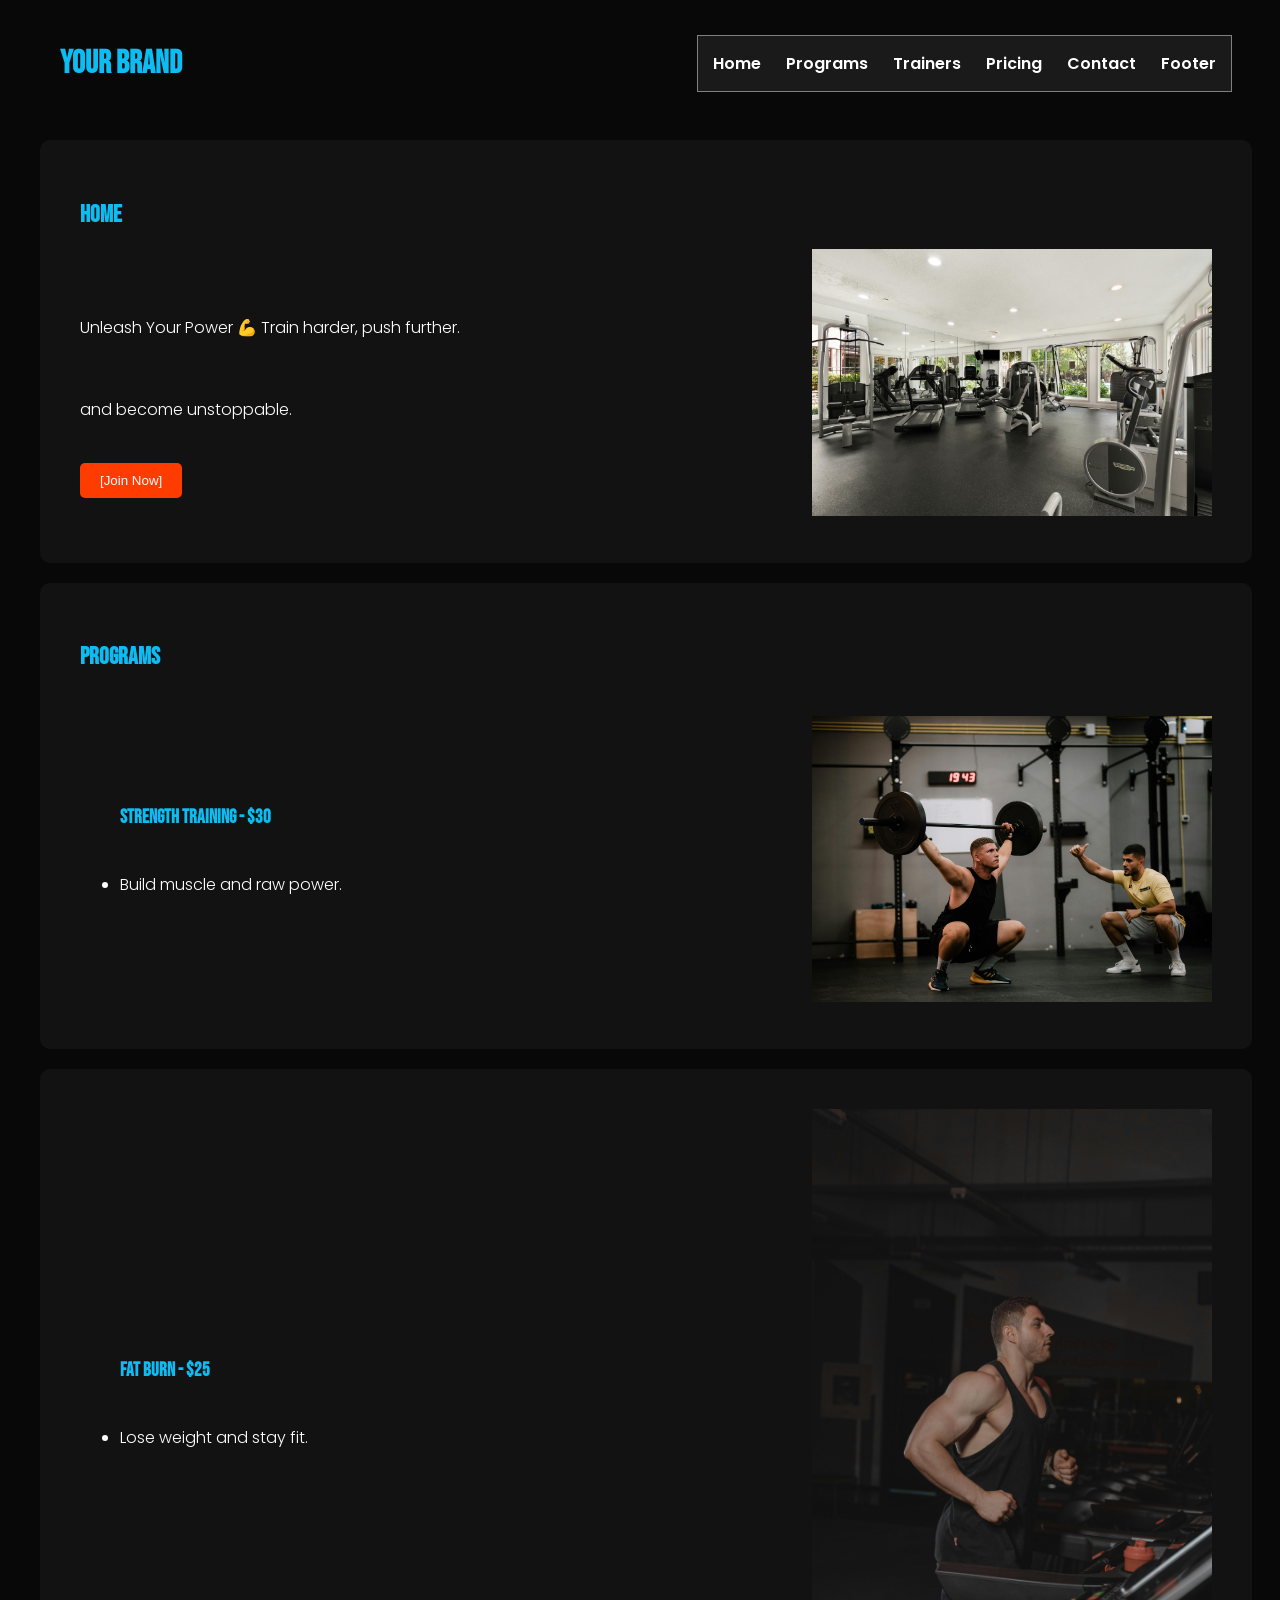
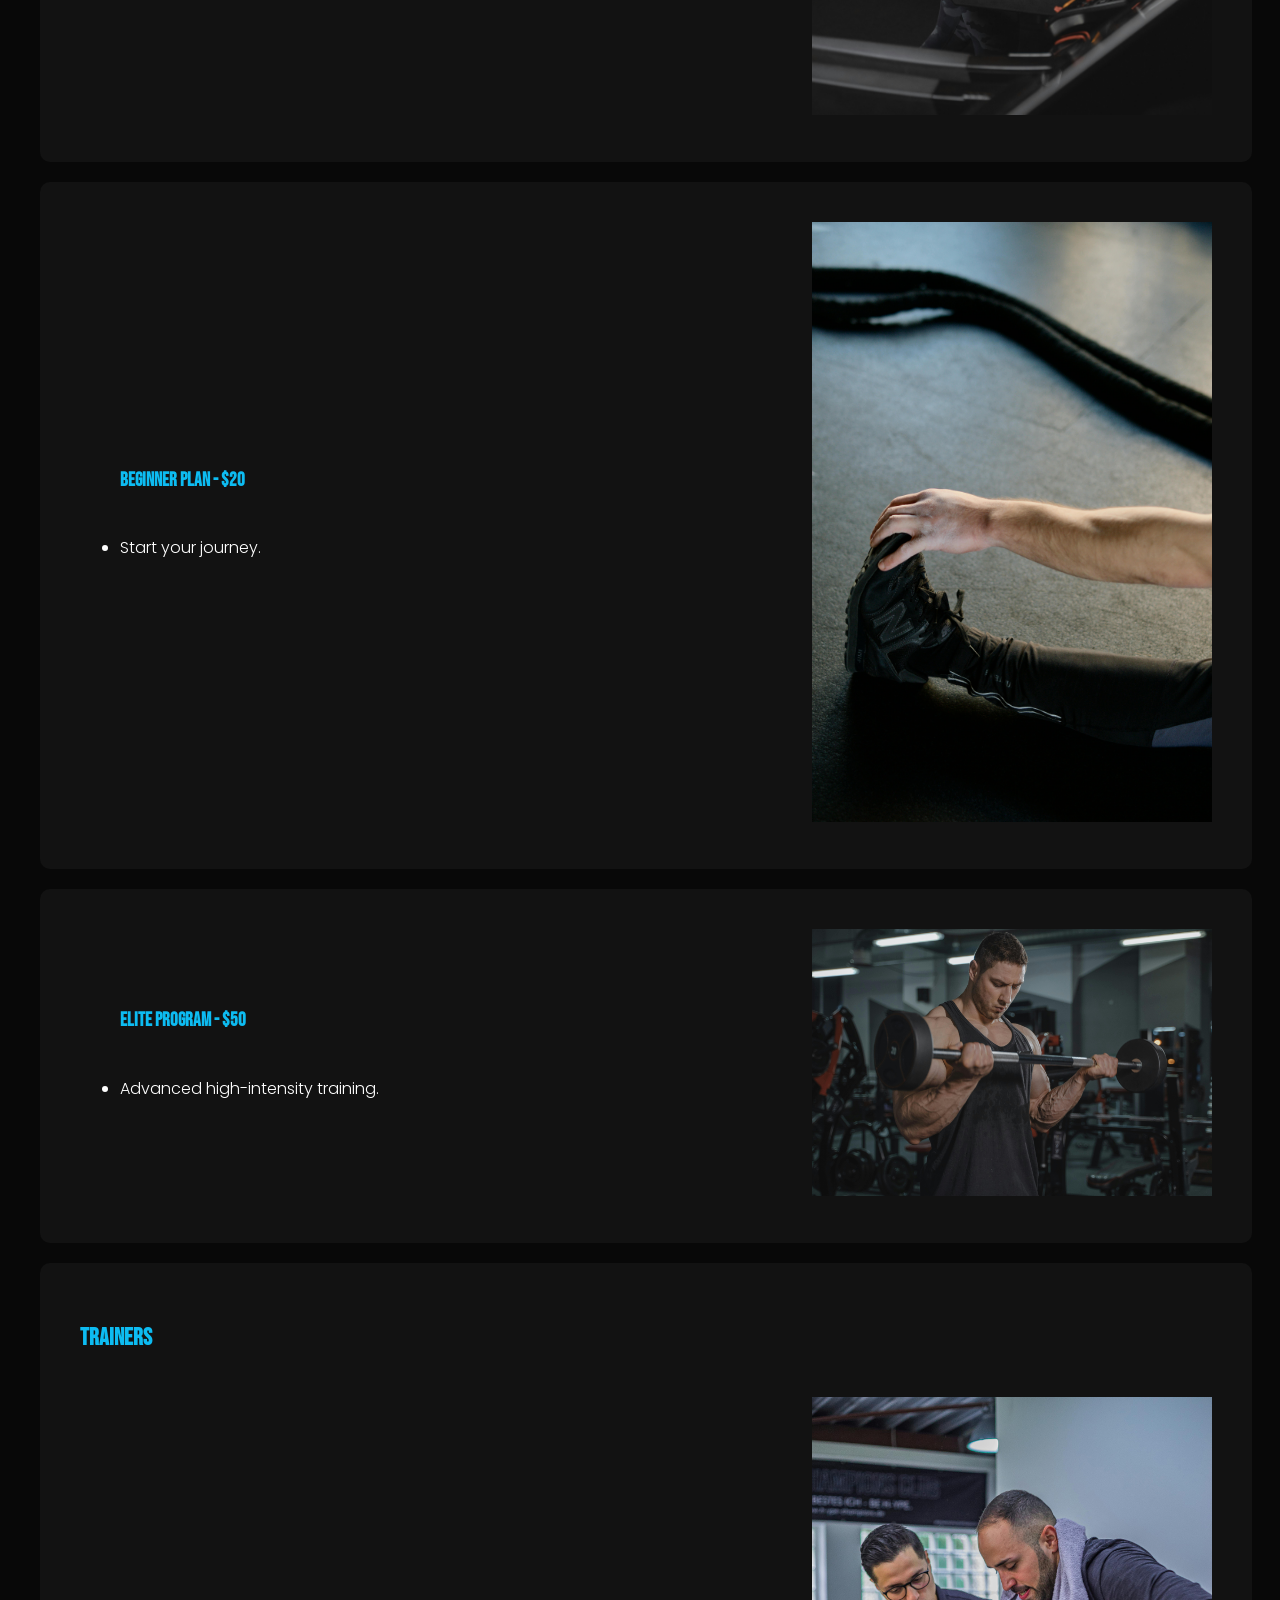
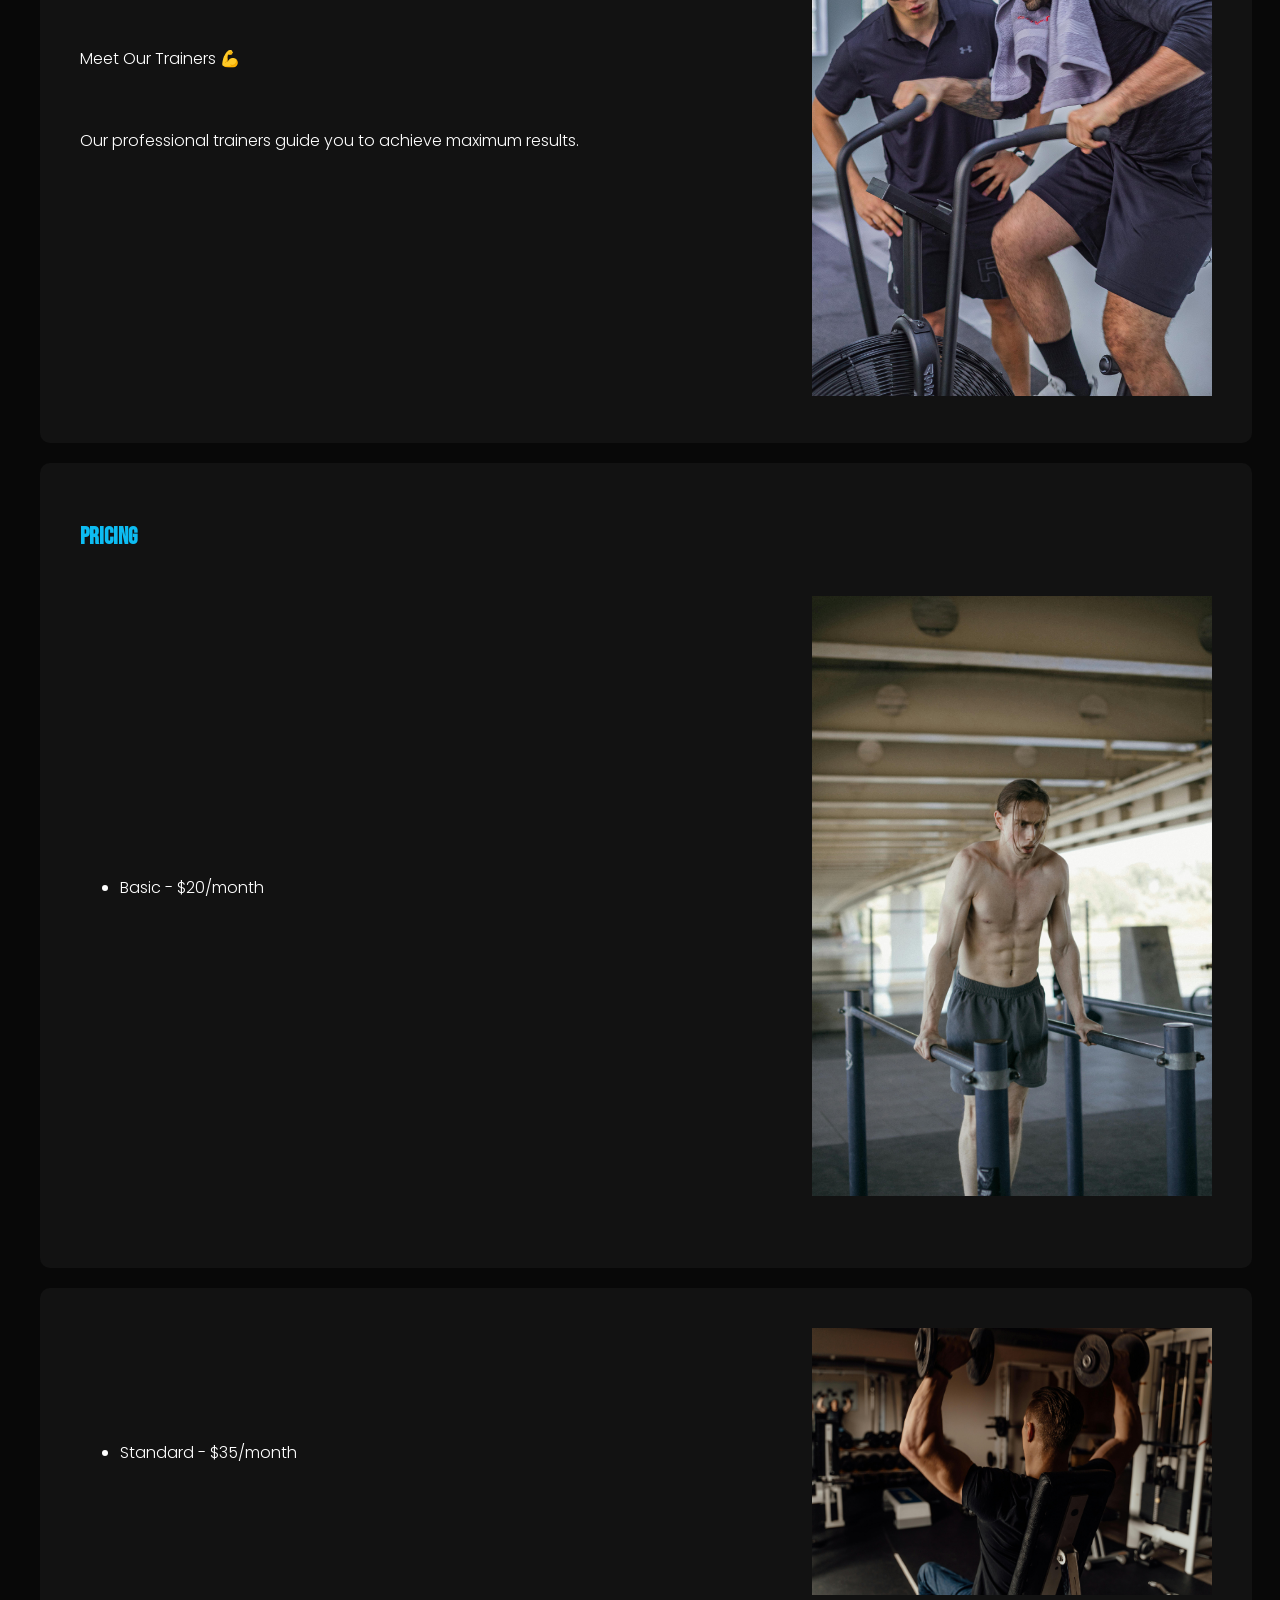
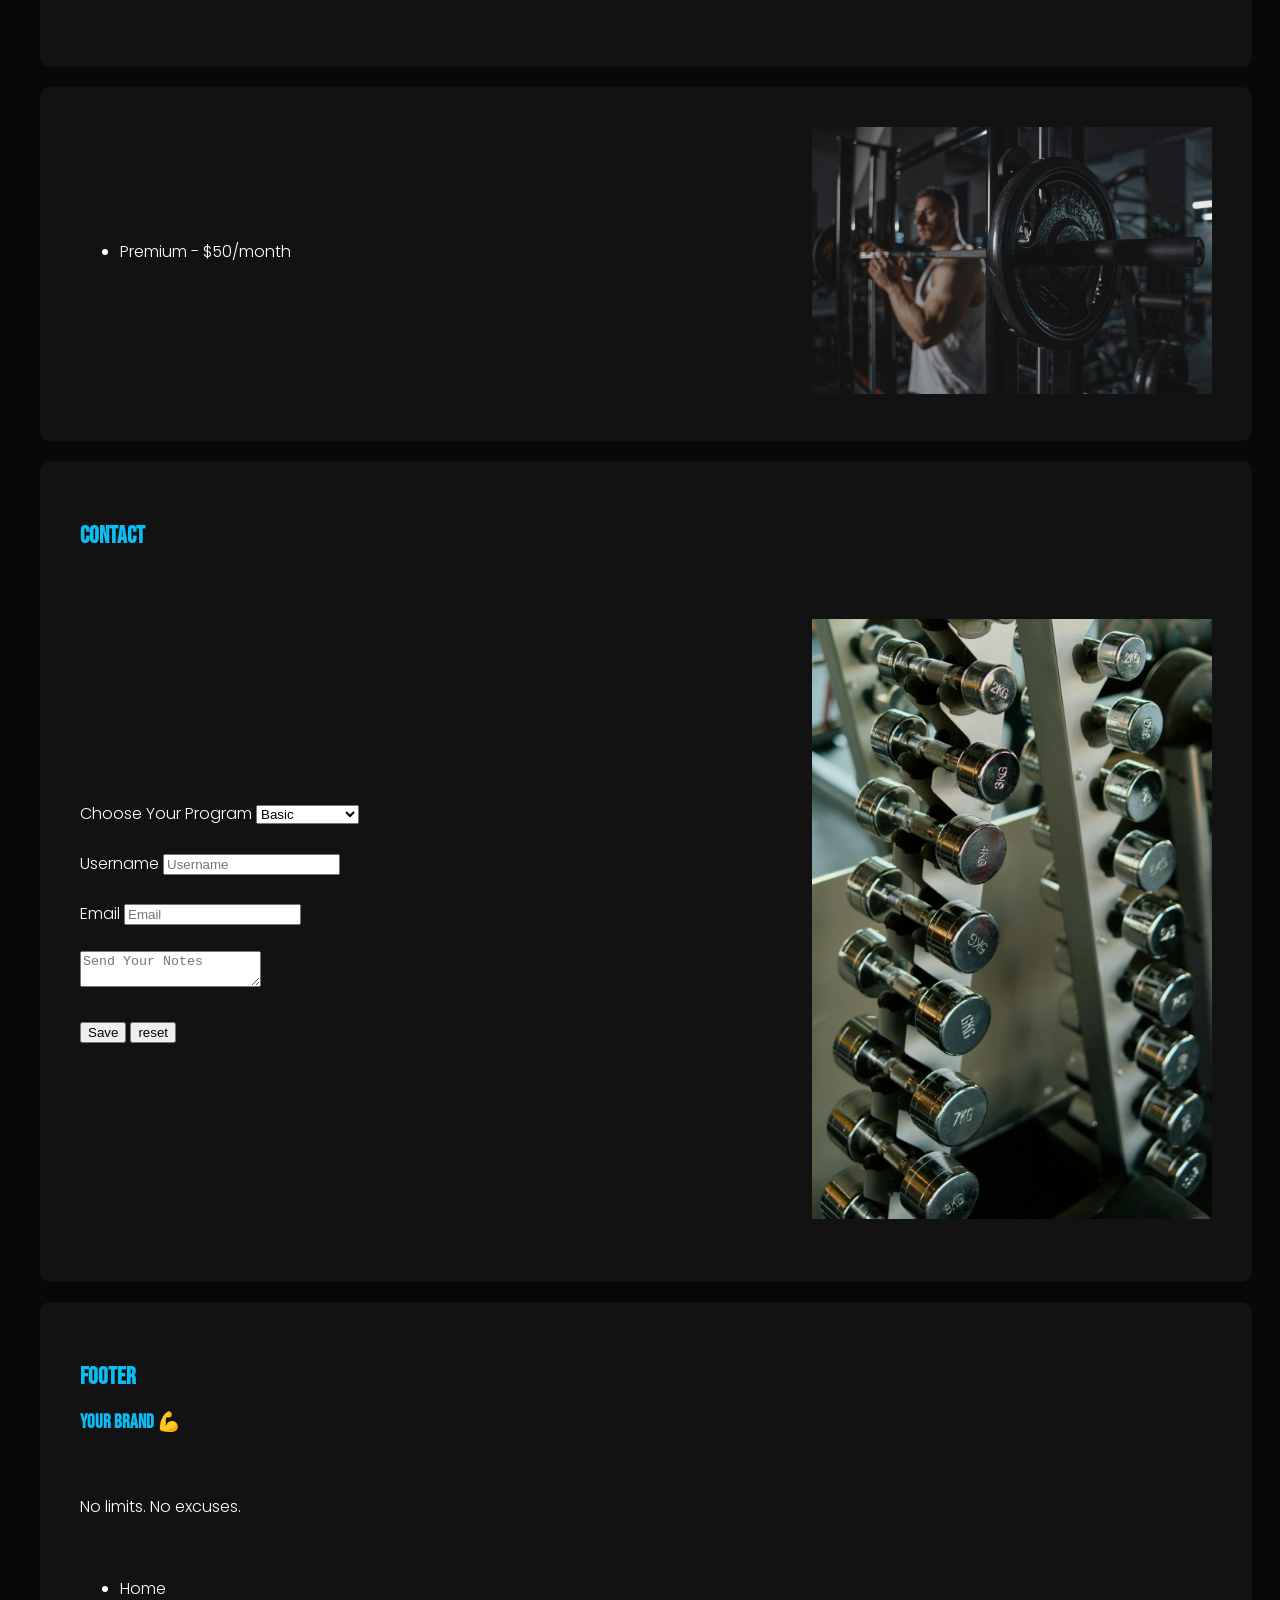
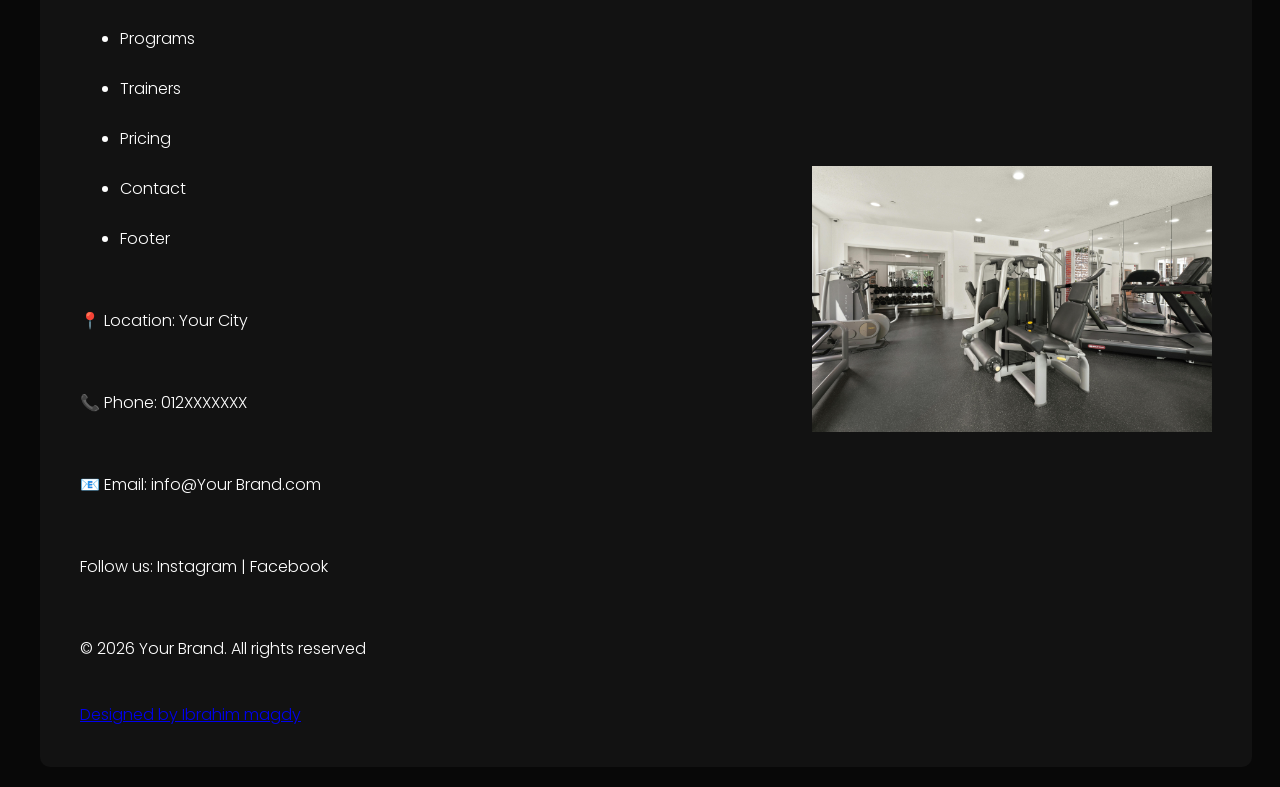
==== index.html @ c0e88647 "My eighth project" ====
<!DOCTYPE html>
<html lang="en">

<head>
    <meta charset="UTF-8">
    <meta name="viewport" content="width=device-width, initial-scale=1.0">
    <link rel="preconnect" href="https://fonts.googleapis.com">
    <link rel="preconnect" href="https://fonts.gstatic.com" crossorigin>
    <link
        href="https://fonts.googleapis.com/css2?family=Bebas+Neue&family=Roboto:ital,wght@0,100..900;1,100..900&display=swap"
        rel="stylesheet">
    <link rel="preconnect" href="https://fonts.googleapis.com">
    <link rel="preconnect" href="https://fonts.gstatic.com" crossorigin>
    <link
        href="https://fonts.googleapis.com/css2?family=Bebas+Neue&family=Poppins:ital,wght@0,100;0,200;0,300;0,400;0,500;0,600;0,700;0,800;0,900;1,100;1,200;1,300;1,400;1,500;1,600;1,700;1,800;1,900&family=Roboto:ital,wght@0,100..900;1,100..900&display=swap"
        rel="stylesheet">
    <link rel="stylesheet" href="Your Brand.css">
    <script src="script.js" defer></script>
    <title>Your Brand</title>
</head>

<body>
    <header>

        <h1 class="logo">Your Brand</h1>

        <ul class="box">

            <li><a href="#Home">Home</a></li>

            <li><a href="#Programs">Programs</a></li>

            <li><a href="#Trainers">Trainers</a></li>

            <li><a href="#Pricing">Pricing</a></li>

            <li><a href="#Contact">Contact</a></li>

            <li><a href="#Footer">Footer</a></li>

        </ul>


    </header>


    <section>

        <h2 id="Home">Home</h2>
        <div class="flex">
            <div class="text">
                <br>
                <p>Unleash Your Power 💪

                    Train harder, push further.</p>
                <br>
                <p>and become unstoppable.</p>
                <br>
                <a href="#Programs"><button>[Join Now]</button></a>
                <br>
            </div>
            <div>
                <img src="pexels-hiroom-17227606 (1).jpg" alt="Gym">
            </div>
        </div>

    </section>

    <section>

        <h2 id="Programs">Programs</h2>

        <br>
        <div class="flex">
            <div class="text">
                <ul>
                    <h3>Strength Training - $30</h3>
                    <br>
                    <li>Build muscle and raw power.</li>
                    <br>

                </ul>
            </div>
            <div>
                <img src="pexels-ardit-mbrati-216809103-18187614.jpg" alt="Man trains">
            </div>
        </div>

    </section>

    <section>

        <div class="flex">
            <div class="text">
                <ul>
                    <h3>Fat Burn - $25</h3>
                    <br>
                    <li>Lose weight and stay fit.</li>
                    <br>

                </ul>
            </div>
            <div>
                <img src="pexels-tima-miroshnichenko-5327547.jpg" alt="Man trains">
            </div>
        </div>

    </section>

    <section>

        <div class="flex">
            <div class="text">
                <ul>
                    <h3>Beginner Plan - $20</h3>
                    <br>
                    <li>Start your journey.</li>
                    <br>

                </ul>
            </div>
            <div>
                <img src="pexels-ivan-s-4164767.jpg" alt="Man trains">
            </div>
        </div>

    </section>

    <section>

        <div class="flex">
            <div class="text">
                <ul>
                    <h3>Elite Program - $50</h3>
                    <br>
                    <li>Advanced high-intensity training.</li>
                    <br>


                </ul>
            </div>
            <div>
                <img src="pexels-tima-miroshnichenko-5327467.jpg" alt="">
            </div>
        </div>


    </section>

    <section>

        <h2 id="Trainers">Trainers</h2>
        <br>
        <div class="flex">
            <div class="text">
                <p>Meet Our Trainers 💪</p>
                <br>
                <p>Our professional trainers guide you
                    to achieve maximum results.</p>
            </div>
            <br>
            <div>
                <img src="pexels-justyzvidz-5646006.jpg" alt="trainer">
            </div>
        </div>



    </section>

    <section>

        <h2 id="Pricing">Pricing</h2>
        <br>

        <div class="flex">
            <ul>

                <div class="text">
                    <li>Basic - $20/month</li>
                </div>
                <br>

            </ul>

            <div>
                <img src="pexels-koolshooters-8520203.jpg" alt="Fit man">
            </div>

        </div>

        <br>

    </section>

    <section>


        <div class="flex">
            <ul>
                <div class="text">
                    <li>Standard - $35/month</li>
                </div>
                <br>

            </ul>

            <div>
                <img src="pexels-alesiakozik-7289368.jpg" alt="Fit man">
            </div>

        </div>

        <br>

    </section>

    <section>


        <div class="flex">
            <ul>
                <div class="text">

                    <li>Premium - $50/month</li>

                </div>
                <br>

            </ul>

            <div>
                <img src="pexels-tima-miroshnichenko-5327533.jpg" alt="Fit man">
            </div>

        </div>


    </section>

    <section>

        <h2 id="Contact">Contact</h2>
        <br>
        <br>

        <form id="form">


            <div class="flex">


                <div>

                    <div>

                        <label>Choose Your Program</label>
                        <select id="meal" name="meals">

                            <option value="20">Basic</option>
                            <option value="35">Standard</option>
                            <option value="50">Premium</option>
                            <option value="50">Elite Program</option>
                            <option value="30">Strength</option>
                            <option value="25">Fat Burn</option>
                            <option value="20">Beginner</option>

                        </select>

                    </div>

                    <br>

                    <div>

                        <label>Username</label>
                        <input type="text" id="name" required placeholder="Username">

                    </div>
                    <br>

                    <div>

                        <label>Email</label>
                        <input type="email" id="email" required placeholder="Email">

                    </div>

                    <br>

                    <div>

                        <textarea id="message" placeholder="Send Your Notes"></textarea>

                    </div>

                    <br>

                    <div>

                        <input type="submit" value="Save">
                        <input type="reset" value="reset" name="reset">

                    </div>

                </div>

                <div>
                    <img src="pexels-ivan-s-4164763.jpg" alt="Dumbell">
                </div>
            </div>

        </form>

        <p id="total"></p>
        <p id="result"></p>

    </section>


    <footer>

        <h2 id="Footer">Footer</h2>


        <h3>Your Brand 💪</h3>
        <br>
        <div class="flex">
            <div class="text">
                <p>No limits. No excuses.</p>
                <br>
                <div>
                    <ul class="mainbox">

                        <li><a href="#Home">Home</a></li>
                        <br>
                        <li><a href="#Programs">Programs</a></li>
                        <br>
                        <li><a href="#Trainers">Trainers</a></li>
                        <br>
                        <li><a href="#Pricing">Pricing</a></li>
                        <br>
                        <li><a href="#Contact">Contact</a></li>
                        <br>
                        <li><a href="#Footer">Footer</a></li>

                    </ul>
                </div>
                <br>
                <p>📍 Location: Your City
                </p>
                <br>
                <p>📞 Phone: 012XXXXXXX</p>
                <br>
                <p>📧 Email: info@Your Brand.com
                </p>
                <br>
                <p>Follow us:
                    Instagram | Facebook</p>
                <br>
                <p>© 2026 <span id="brand">Your Brand</span>. All rights reserved</p>
                <br>
                <a href="https://wa.me/201080407065" target="_blank">
                    Designed by Ibrahim magdy
                </a>
            </div>
            <br>
            <div>
                <img src="pexels-hiroom-17227607.jpg" alt="Gym">
            </div>
        </div>

    </footer>


</body>

</html>
---- Your Brand.css ----
html {

    scroll-behavior: smooth;

}


body {

    background: #080808;
    color: white;
    margin-left: 20px;
    font-family: "Poppins", sans-serif;
    font-weight: 300;
    font-style: normal;

}

header {

    display: flex;
    justify-content: space-between;
    align-items: center;
    padding: 15px 40px;

}

.logo {

    font-family: "Bebas Neue", sans-serif;
    font-weight: 900;
    font-style: normal;
    margin-right: 100px;

}

section {
    background: #121212;
    margin: 20px;
    padding: 40px;
    border-radius: 10px;
}

footer {

    margin-left: 50px;
    background: #121212;
    margin: 20px;
    padding: 40px;
    border-radius: 10px;

}

h1,
h2,
h3 {

    color: rgb(13, 188, 242);
    font-family: "Bebas Neue", sans-serif;
    font-weight: 900;
    font-style: normal;

}


button {
    background: #ff3c00;
    color: white;
    padding: 10px 20px;
    border: none;
    border-radius: 5px;
}

button:hover {

    background: #cc3000;

}

.flex {

    display: flex;
    align-items: center;
    justify-content: space-between;
    gap: 20px;

}

.text {

    max-width: 500px;

}

img {

    width: 100%;
    max-width: 400px;
    height: auto;

}

.box {

    font-family: "Poppins", sans-serif;
    font-weight: 600;
    font-style: normal;


    display: flex;
    gap: 25px;
    list-style: none;
    margin: 0;
    padding: 0;

    color: #fff;
    background: #1a1a1a;
    border: 1px solid gray;
    padding: 15px;
    align-items: center;
}

.box a {
    color: white;
    text-decoration: none;
}

.mainbox {

    display: flex;
    flex-direction: column;

}

.mainbox a {

    color: #fff;
    text-decoration: none;

}
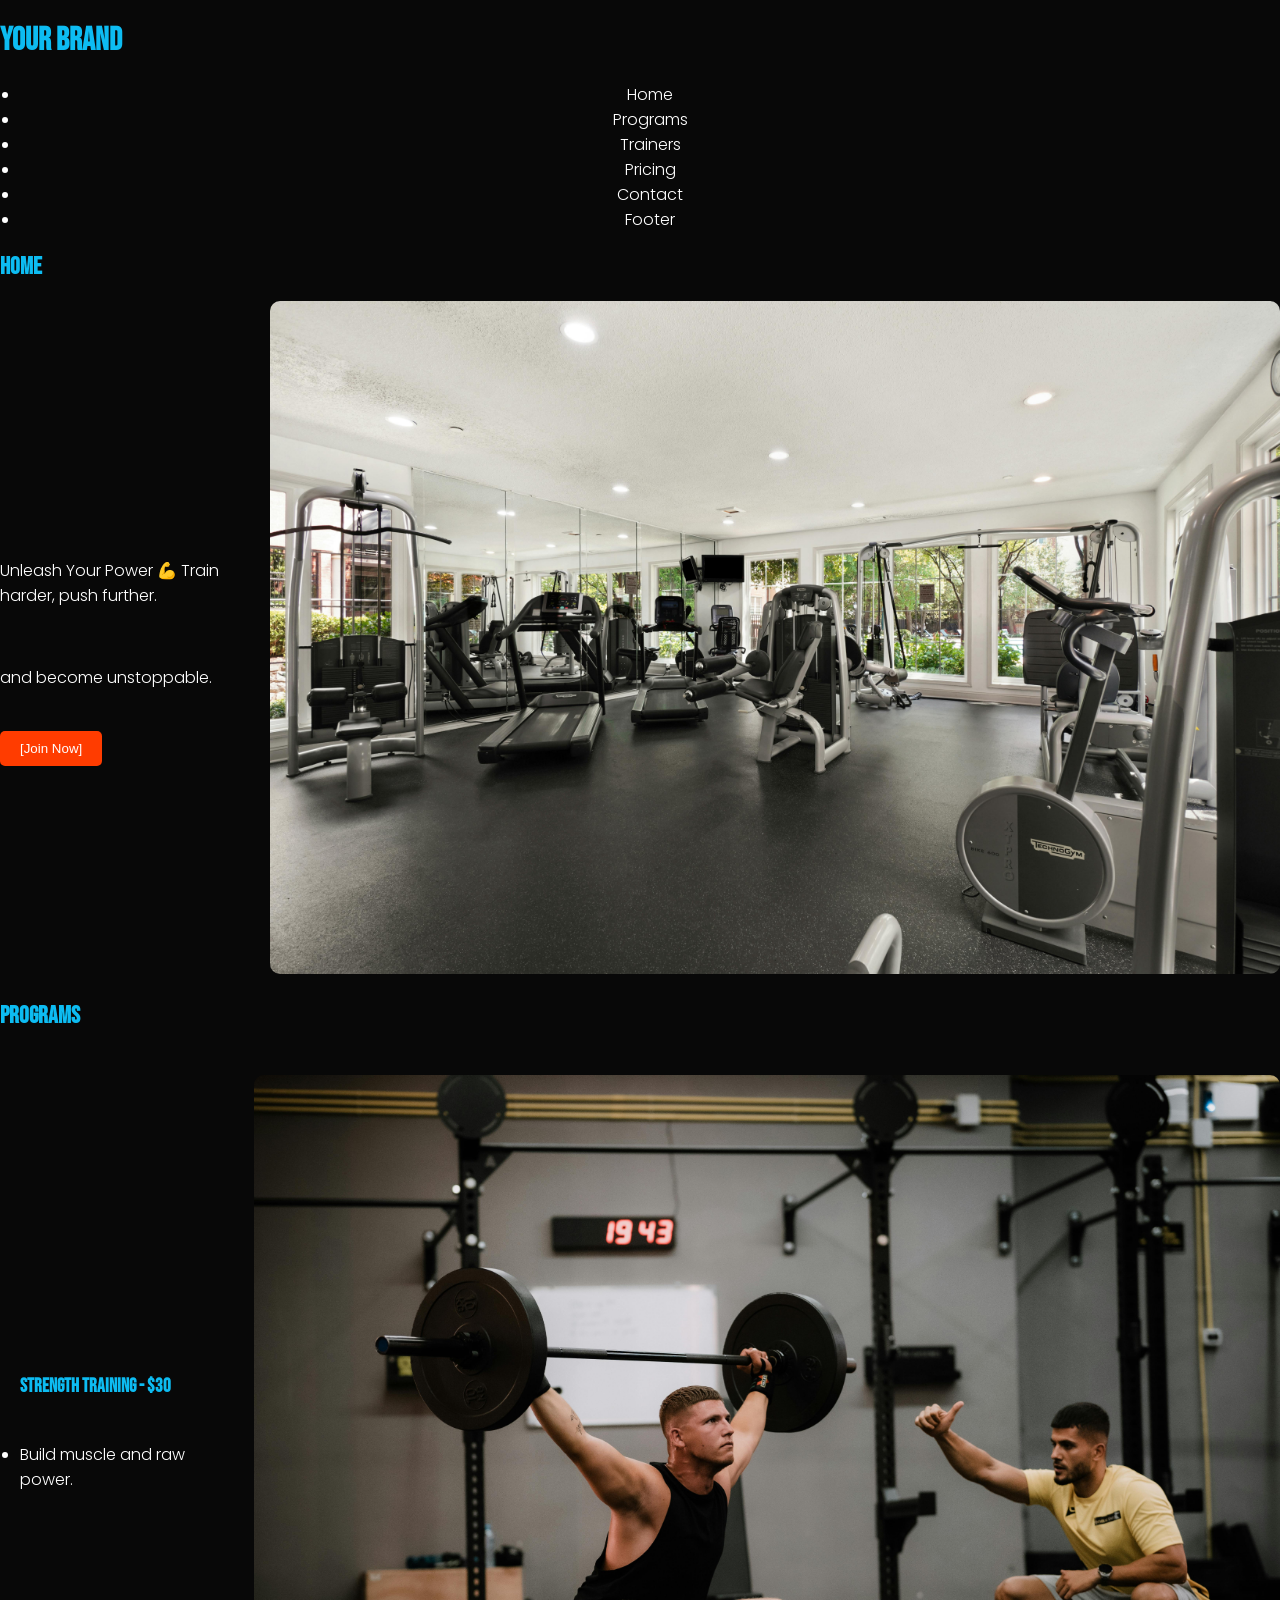
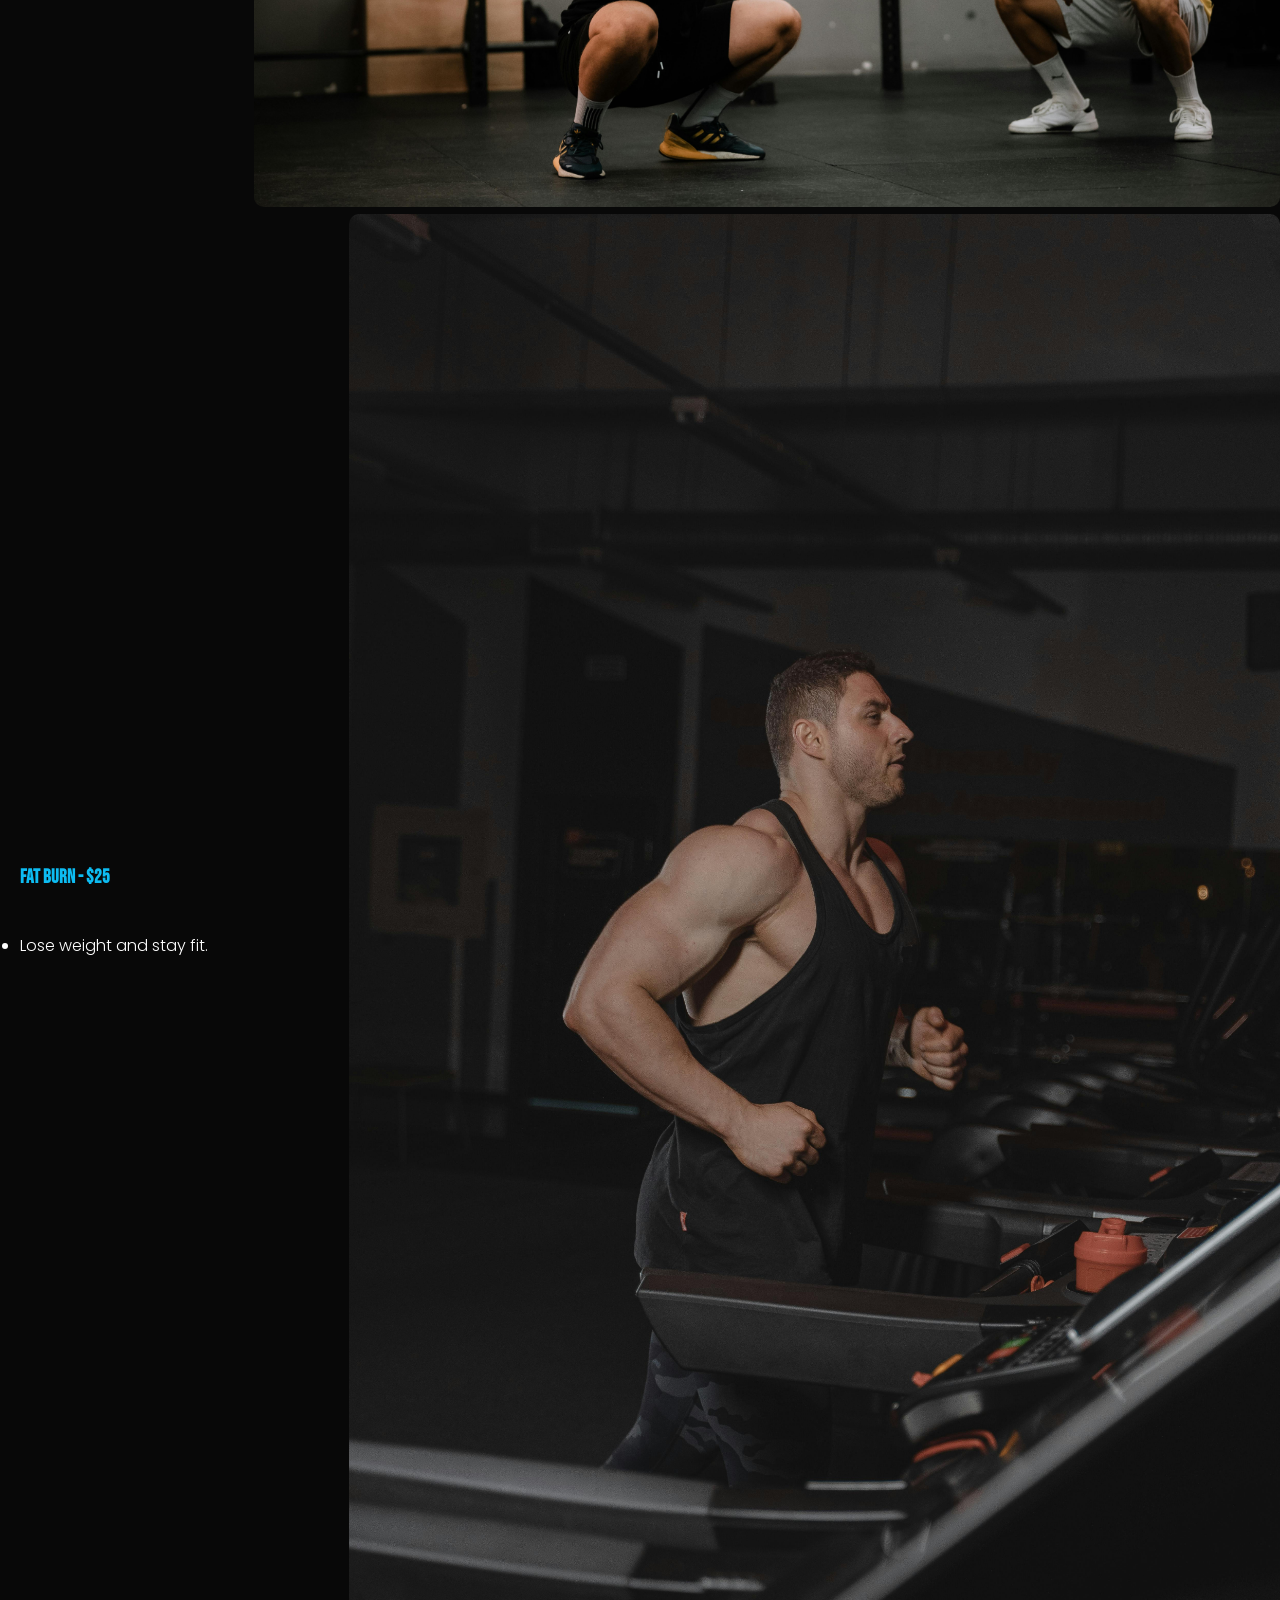
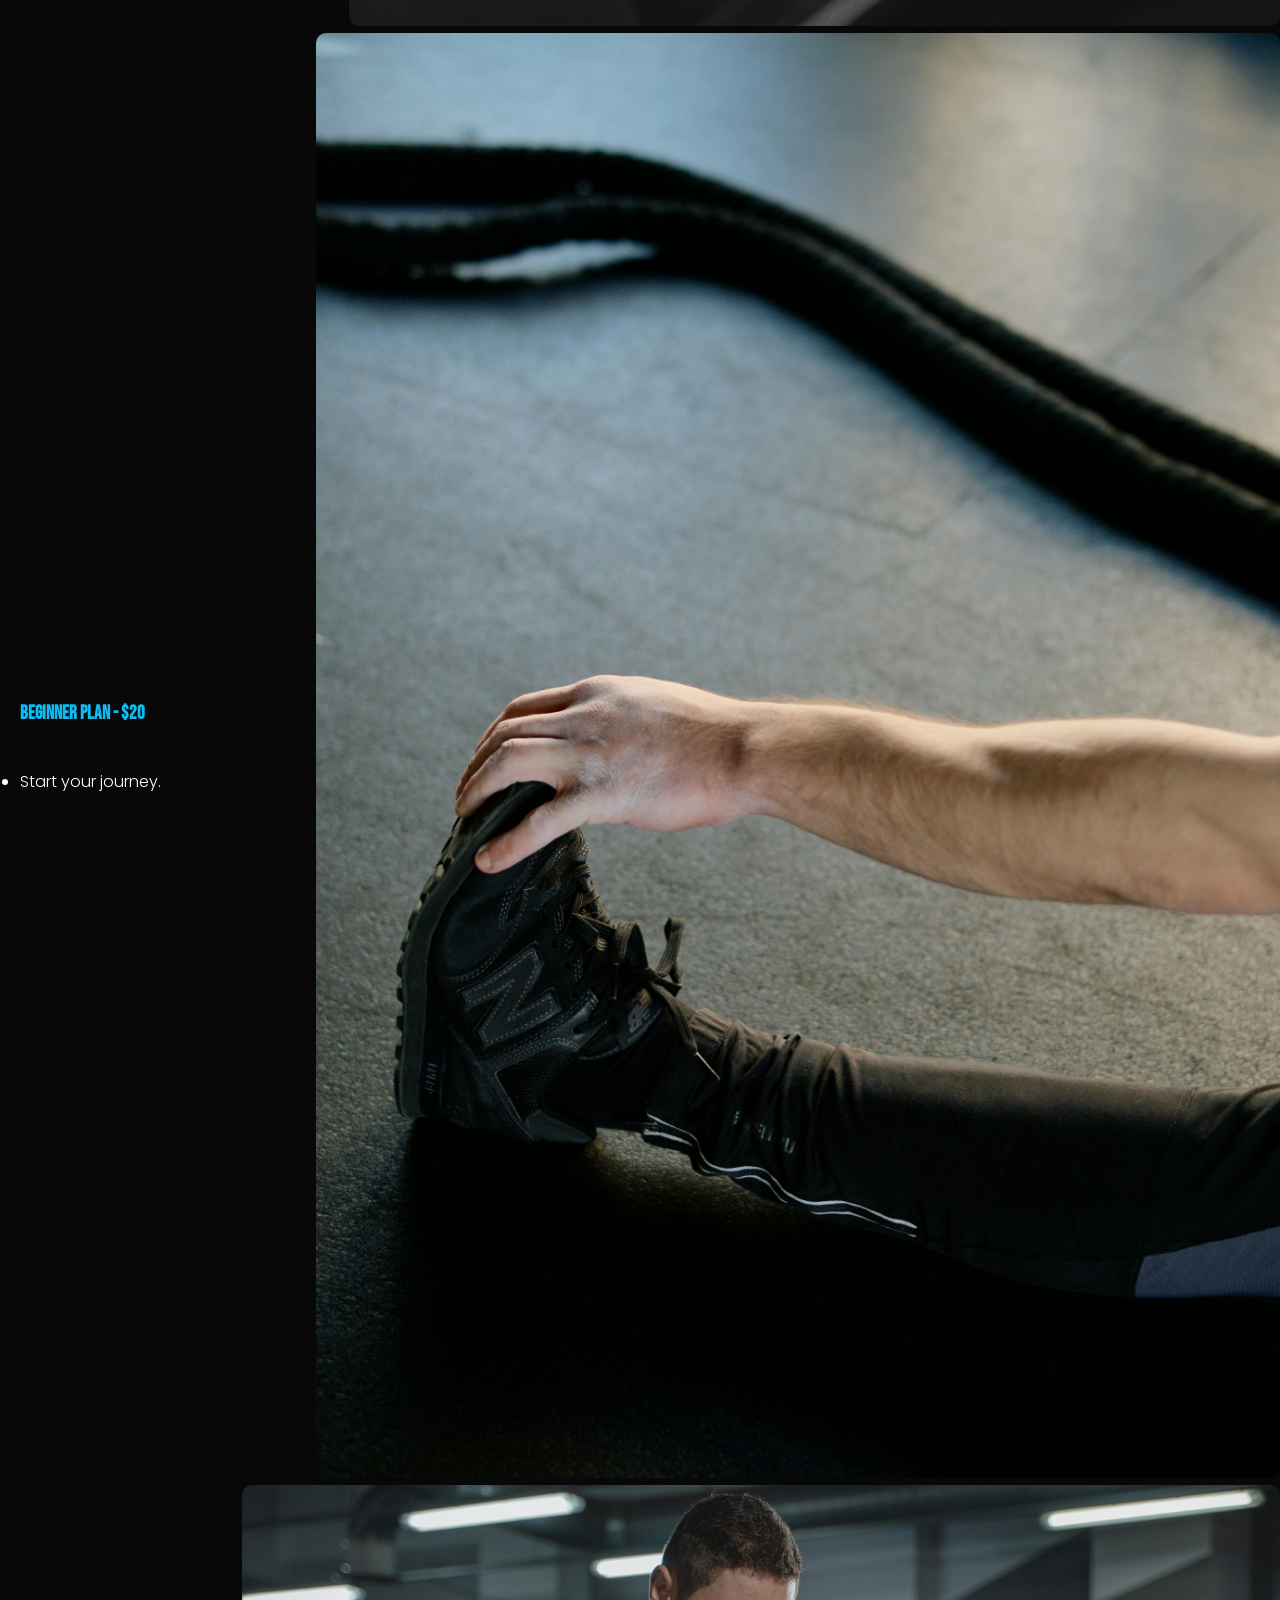
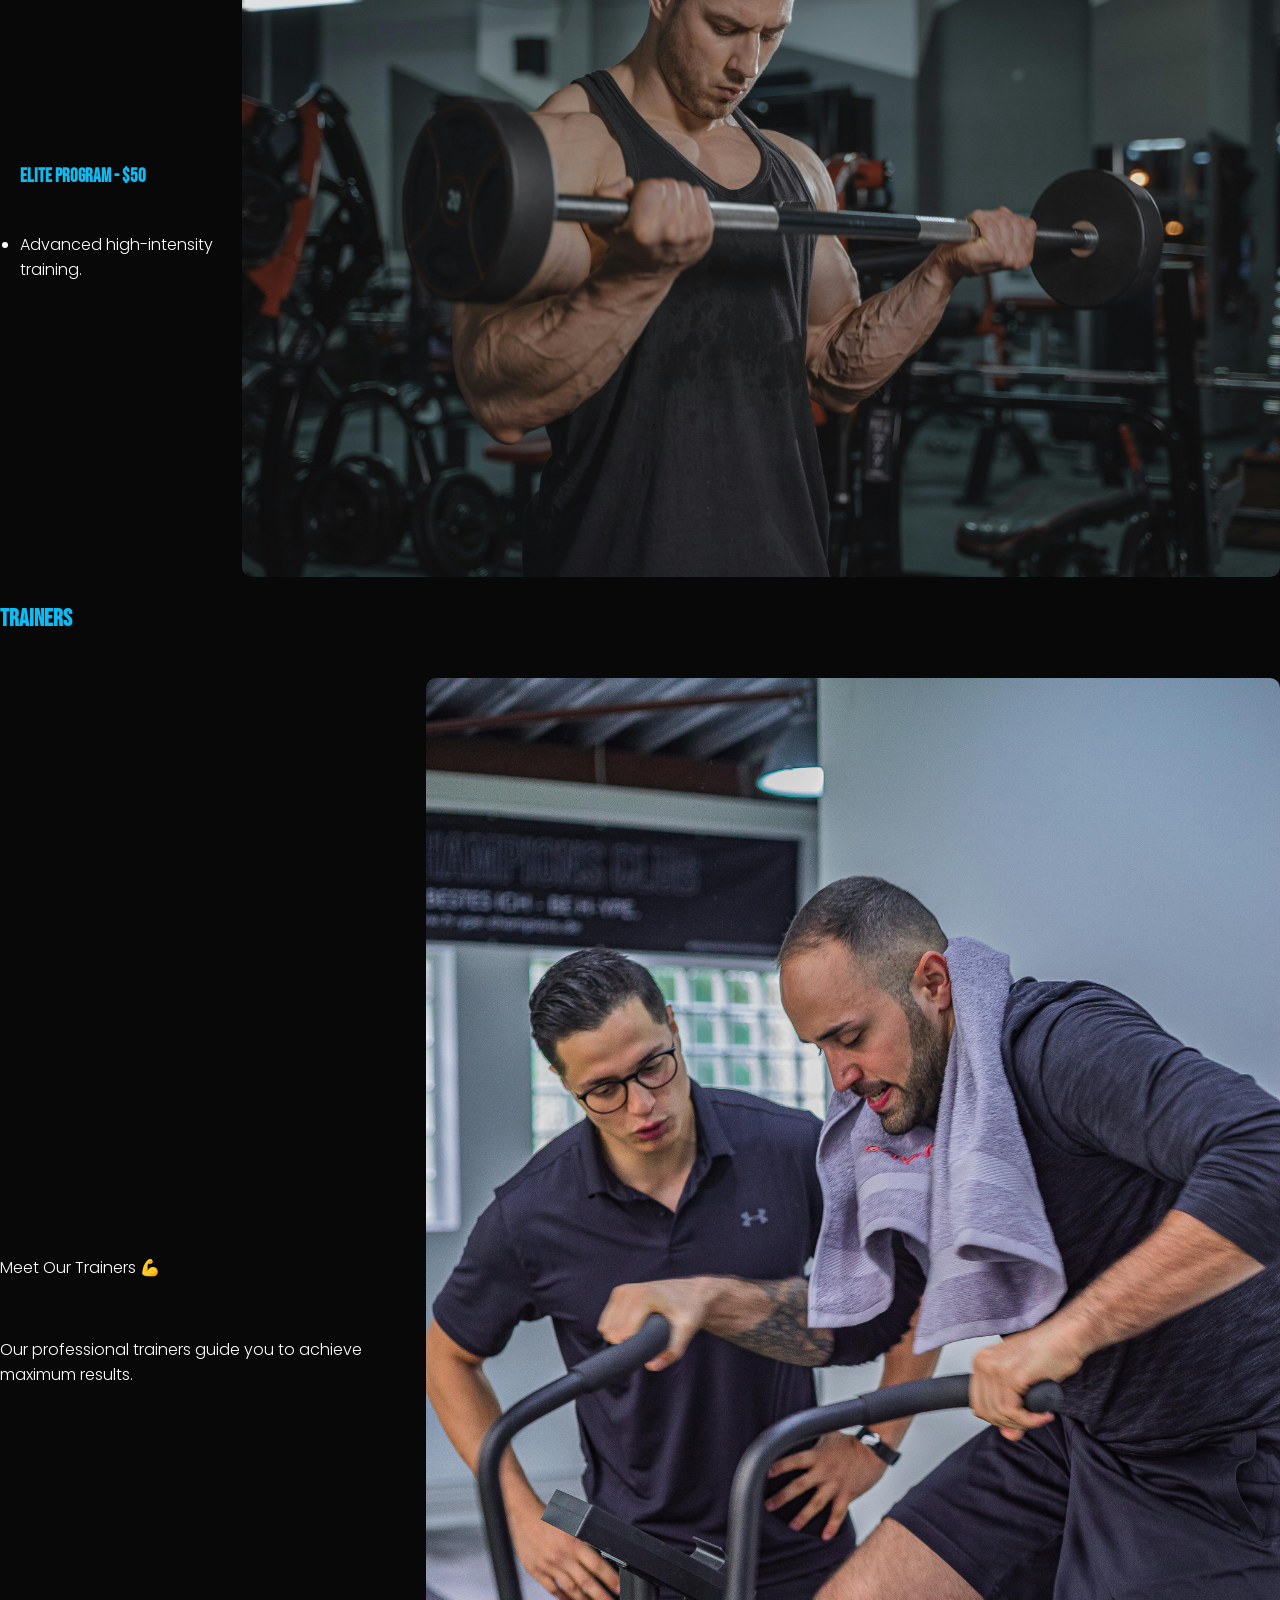
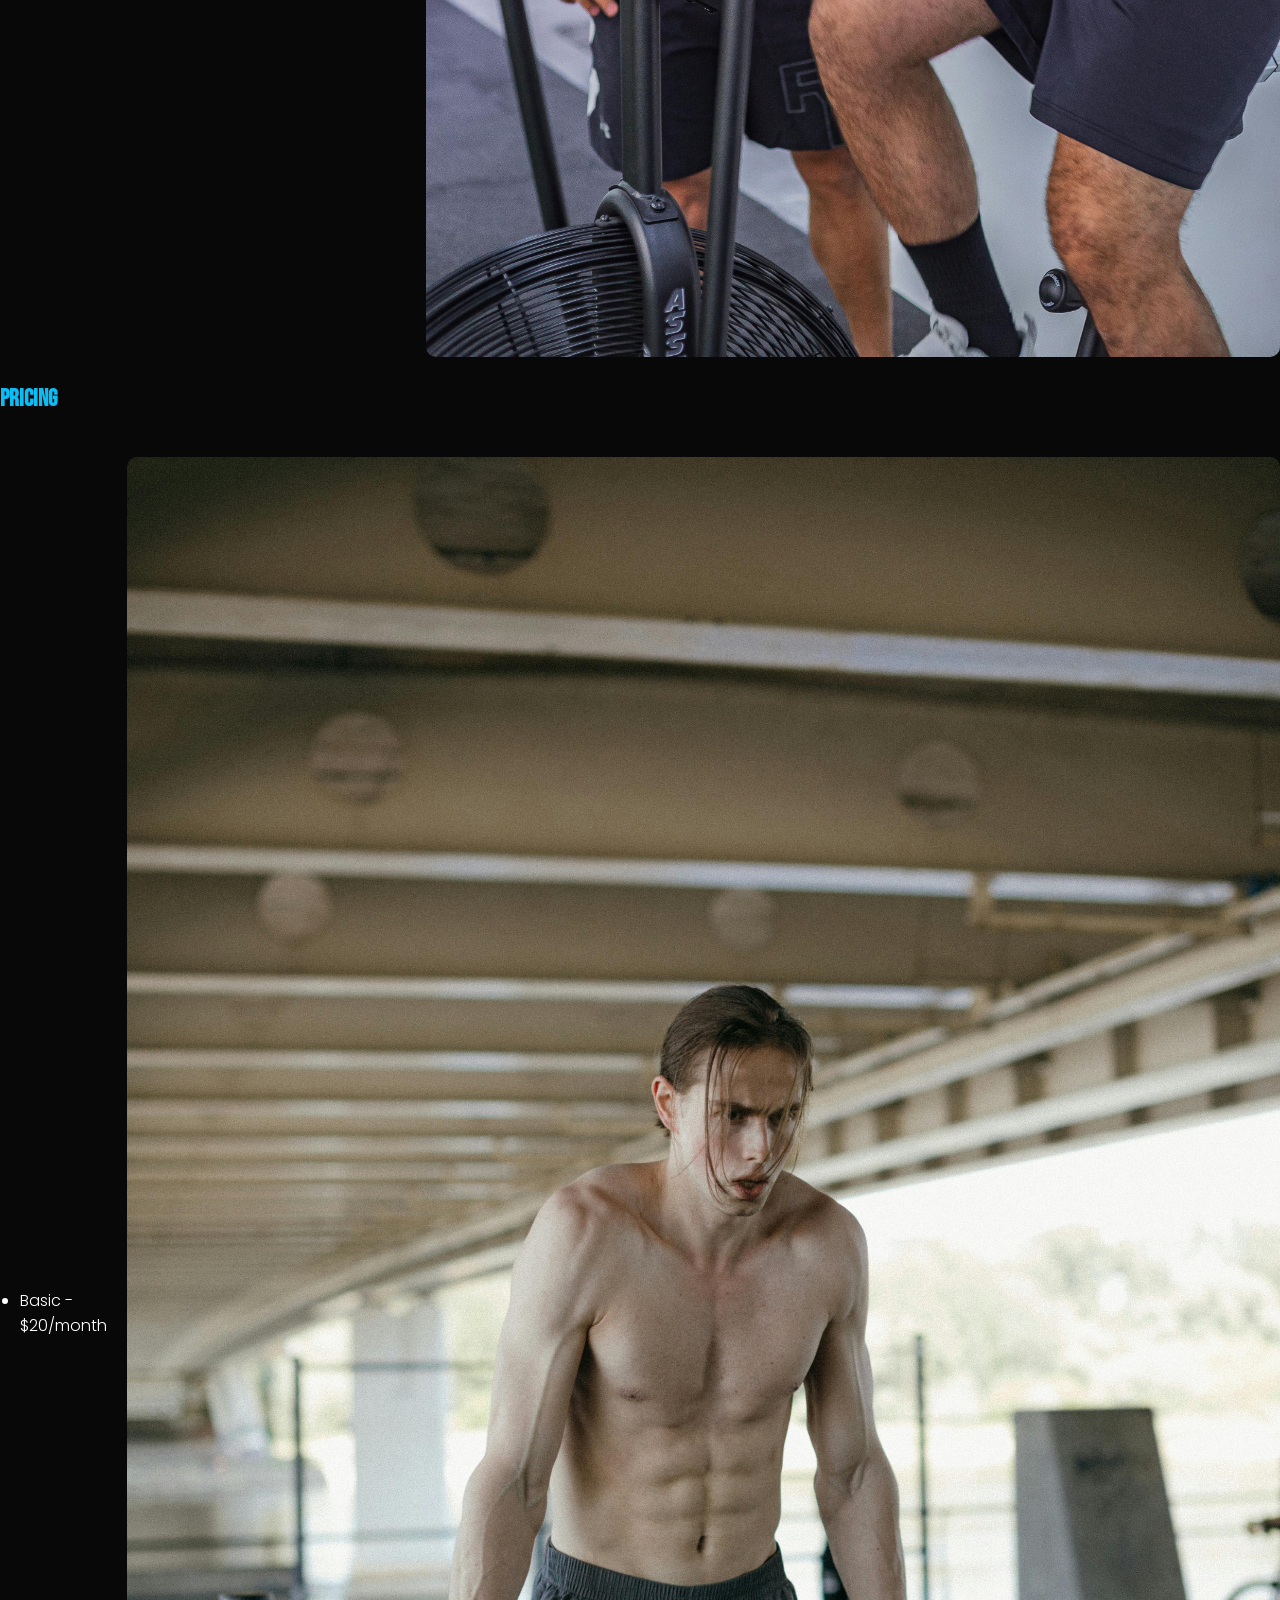
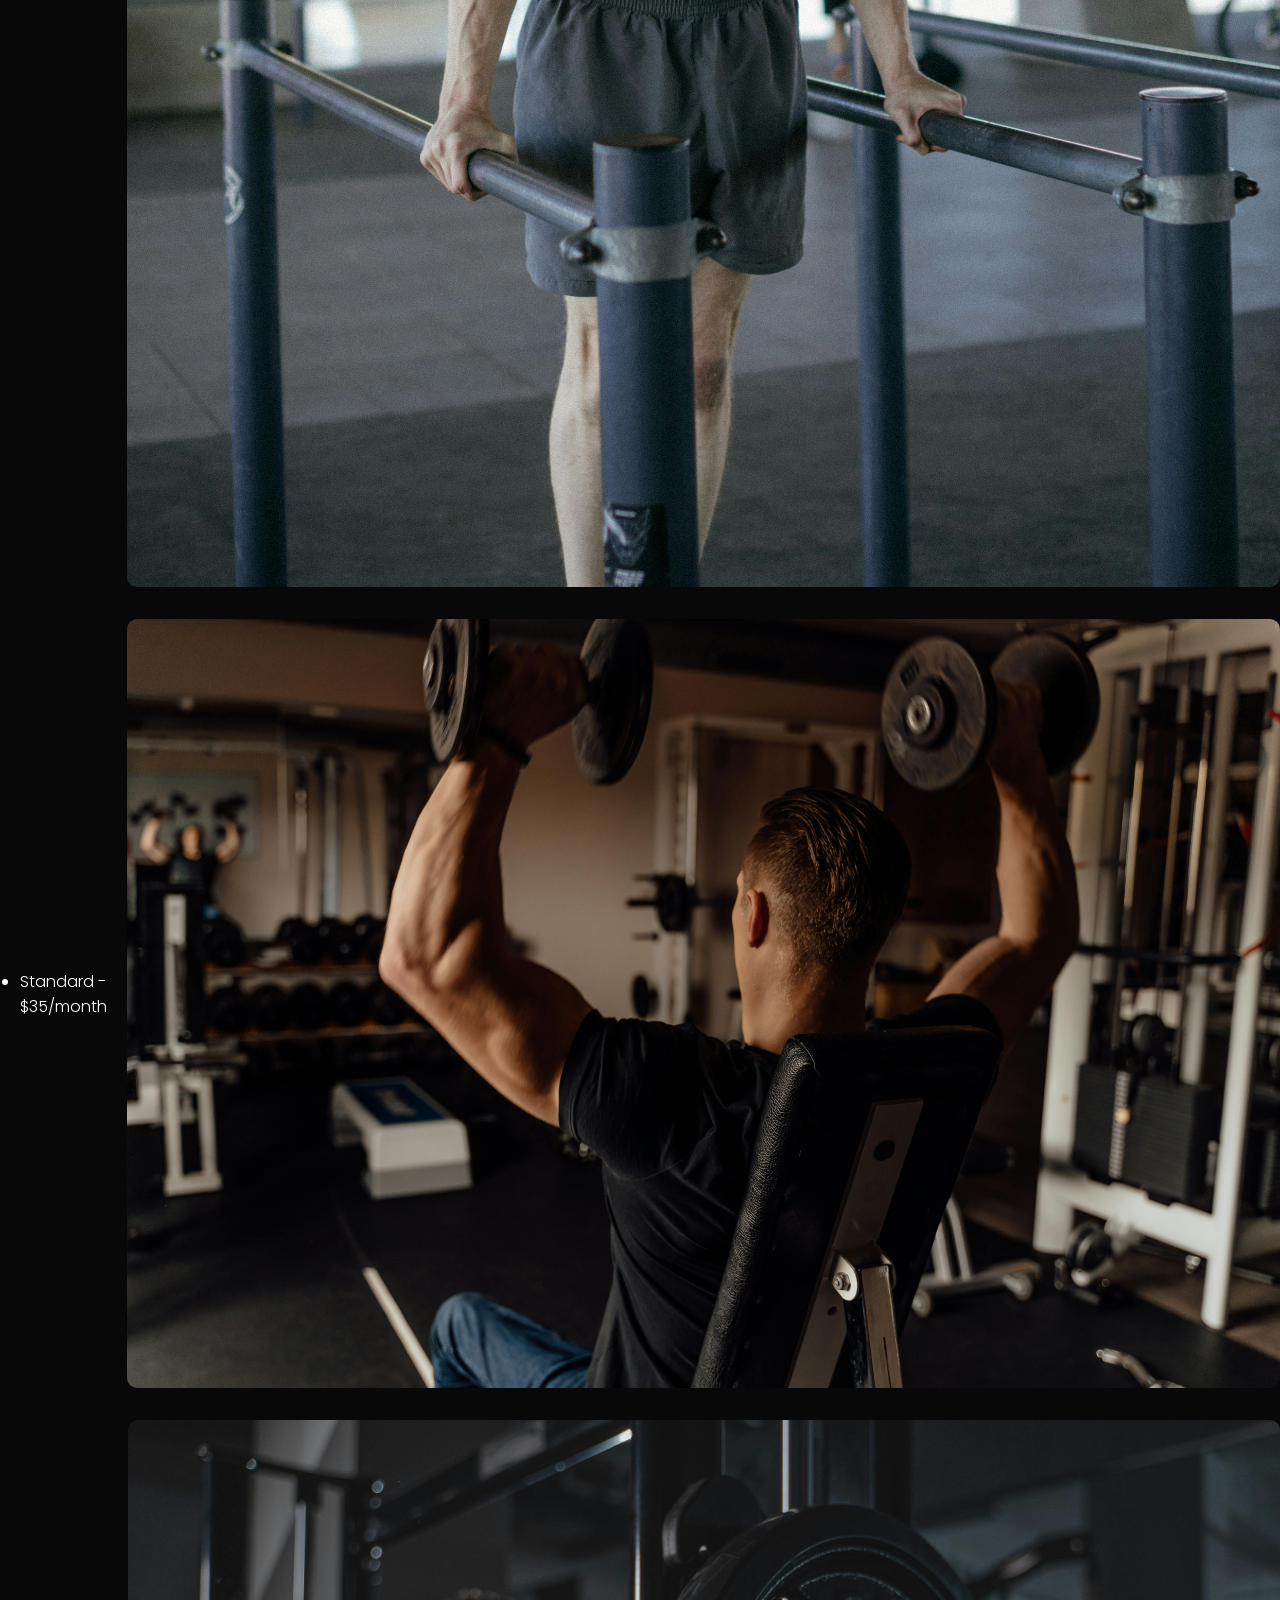
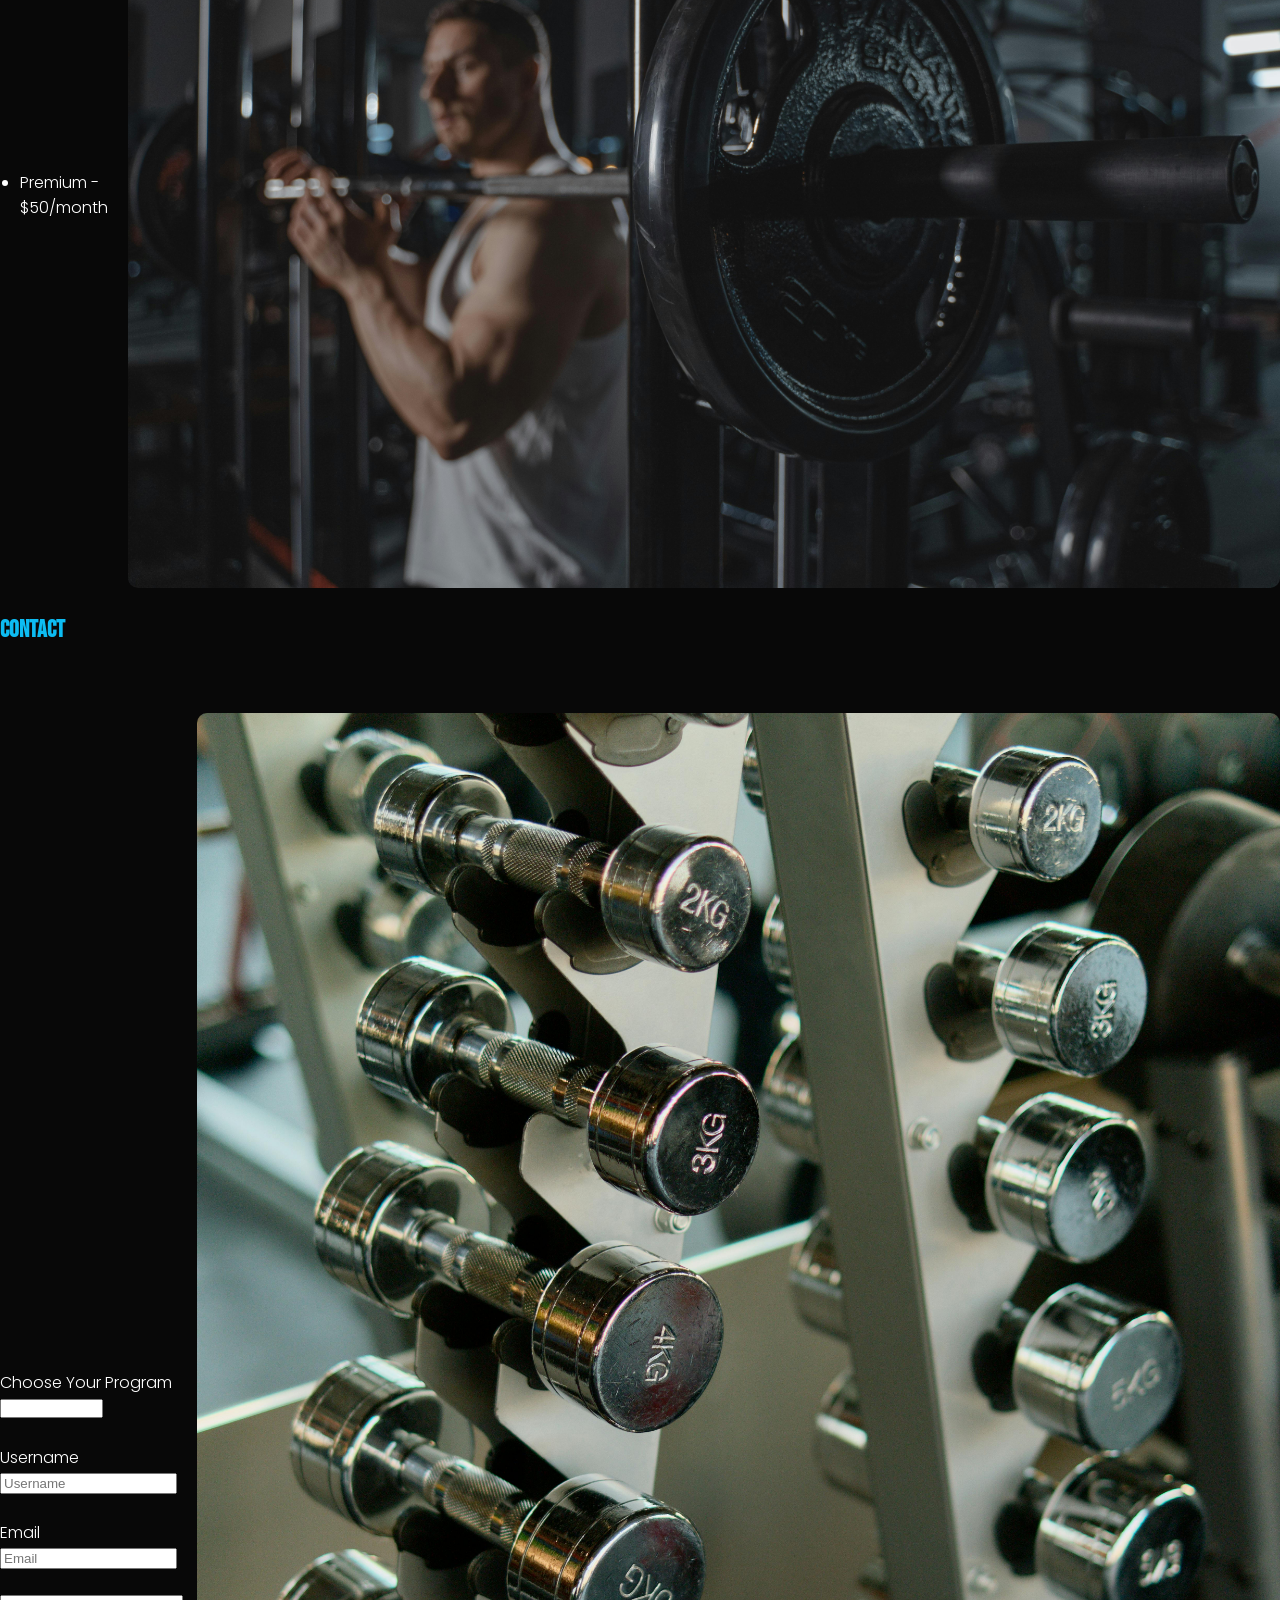
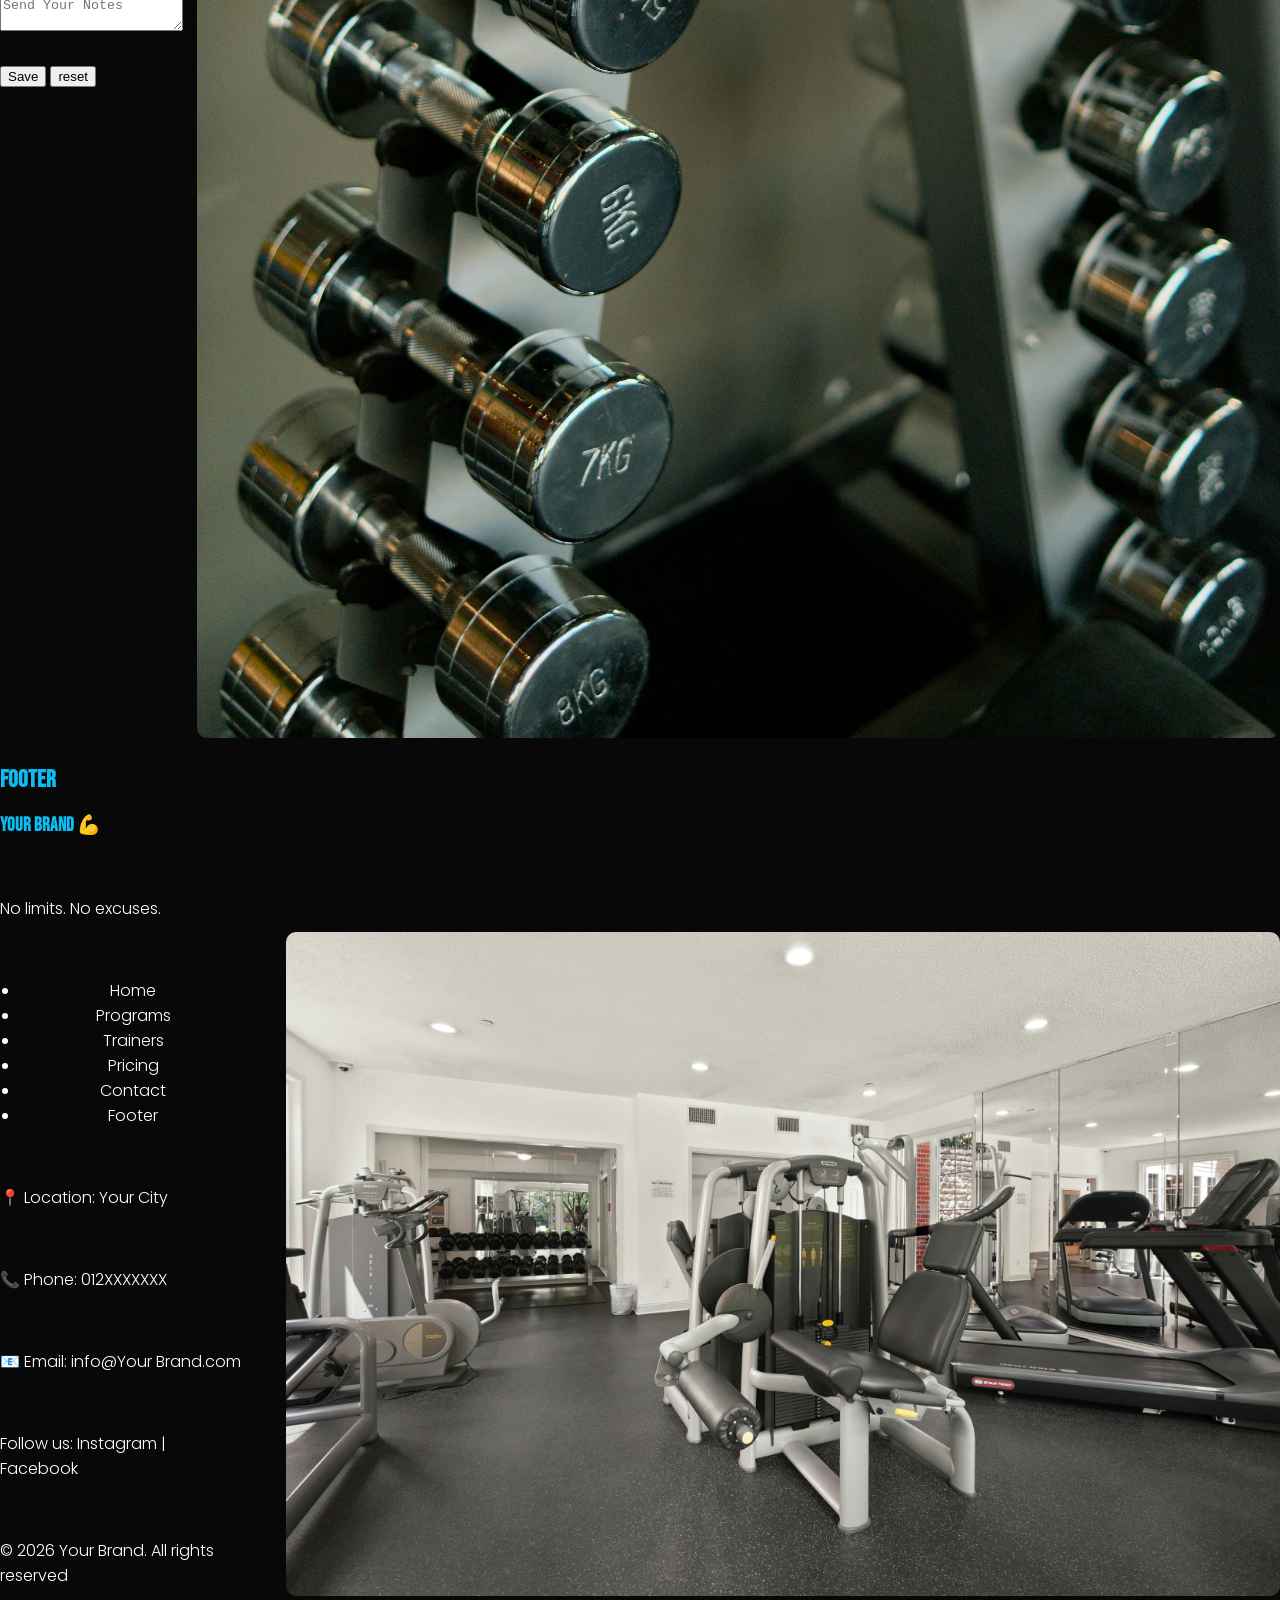
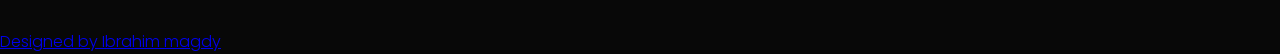
==== commit 7ee22b77: "The Project number 8 In Gym" ====
--- a/index.html
+++ b/index.html
@@ -274,7 +274,7 @@
                     <div>
 
                         <label>Username</label>
-                        <input type="text" id="name" required placeholder="Username">
+                        <input type="text" id="name" class="Username" required placeholder="Username">
 
                     </div>
                     <br>
@@ -282,15 +282,15 @@
                     <div>
 
                         <label>Email</label>
-                        <input type="email" id="email" required placeholder="Email">
-
-                    </div>
-
-                    <br>
-
-                    <div>
-
-                        <textarea id="message" placeholder="Send Your Notes"></textarea>
+                        <input type="email" id="email" class="email" required placeholder="Email">
+
+                    </div>
+
+                    <br>
+
+                    <div>
+
+                        <textarea id="message" class="text" placeholder="Send Your Notes"></textarea>
 
                     </div>
 
@@ -330,18 +330,18 @@
                 <p>No limits. No excuses.</p>
                 <br>
                 <div>
-                    <ul class="mainbox">
+                    <ul class="box">
 
                         <li><a href="#Home">Home</a></li>
-                        <br>
+
                         <li><a href="#Programs">Programs</a></li>
-                        <br>
+
                         <li><a href="#Trainers">Trainers</a></li>
-                        <br>
+
                         <li><a href="#Pricing">Pricing</a></li>
-                        <br>
+
                         <li><a href="#Contact">Contact</a></li>
-                        <br>
+
                         <li><a href="#Footer">Footer</a></li>
 
                     </ul>
--- a/Your Brand.css
+++ b/Your Brand.css
@@ -9,20 +9,61 @@
 
     background: #080808;
     color: white;
-    margin-left: 20px;
+    margin: 0;
     font-family: "Poppins", sans-serif;
     font-weight: 300;
     font-style: normal;
 
 }
 
-header {
-
-    display: flex;
-    justify-content: space-between;
-    align-items: center;
-    padding: 15px 40px;
-
+@media (max-width: 768px) {
+
+
+    header {
+
+        display: flex;
+        justify-content: space-between;
+        align-items: center;
+        margin: 10px;
+        padding: 15px;
+        flex-direction: column;
+        text-align: center;
+
+    }
+
+    .box {
+
+        font-family: "Poppins", sans-serif;
+        font-weight: 600;
+        font-style: normal;
+
+        display: flex;
+        flex-wrap: wrap;
+        list-style: none;
+        margin: 0;
+        padding: 0;
+
+        flex-direction: column;
+        width: 100%;
+        gap: 15px;
+
+        align-items: center;
+
+        color: #fff;
+        background: #1a1a1a;
+        border: 1px solid gray;
+
+    }
+
+}
+
+.box li {
+    width: 100%;
+    text-align: center;
+}
+
+ul {
+    padding-left: 20px;
 }
 
 .logo {
@@ -34,20 +75,24 @@
 
 }
 
-section {
-    background: #121212;
-    margin: 20px;
-    padding: 40px;
-    border-radius: 10px;
-}
-
-footer {
-
-    margin-left: 50px;
-    background: #121212;
-    margin: 20px;
-    padding: 40px;
-    border-radius: 10px;
+@media (max-width: 768px) {
+
+    section {
+        background: #121212;
+        margin: 10px;
+        padding: 15px;
+        border-radius: 10px;
+    }
+
+    footer {
+
+        margin-left: 50px;
+        background: #121212;
+        margin: 10px;
+        padding: 15px;
+        border-radius: 10px;
+
+    }
 
 }
 
@@ -62,6 +107,22 @@
 
 }
 
+@media (max-width: 768px) {
+
+    h1 {
+        font-size: 28px;
+    }
+
+    h2 {
+        font-size: 24px;
+    }
+
+    p {
+        font-size: 14px;
+    }
+
+}
+
 
 button {
     background: #ff3c00;
@@ -69,7 +130,15 @@
     padding: 10px 20px;
     border: none;
     border-radius: 5px;
-}
+    width: fit-content;
+}
+
+@media (max-width: 768px) {
+    button {
+        width: 100%;
+    }
+}
+
 
 button:hover {
 
@@ -80,61 +149,79 @@
 .flex {
 
     display: flex;
+    gap: 20px;
     align-items: center;
-    justify-content: space-between;
+
+}
+
+@media (max-width: 768px) {
+
+    .flex {
+        flex-direction: column;
+        align-items: stretch;
+        text-align: center;
+    }
+
+}
+
+.text {
+
+    width: 100%;
+
+}
+
+img {
+
+    width: 100%;
+    height: auto;
+    border-radius: 10px;
+
+}
+
+@media (max-width: 768px) {
+    img {
+        max-height: 250px;
+        object-fit: cover;
+    }
+}
+
+select {
+
+    color: white;
+
+}
+
+.Username {
+
+    color: white;
+
+}
+
+
+.text {
+
+    color: white;
+
+}
+
+.email {
+
+    color: white;
+
+}
+
+.box a {
+    color: white;
+    text-decoration: none;
+}
+
+.menu-card {
+    display: flex;
     gap: 20px;
-
-}
-
-.text {
-
-    max-width: 500px;
-
-}
-
-img {
-
-    width: 100%;
-    max-width: 400px;
-    height: auto;
-
-}
-
-.box {
-
-    font-family: "Poppins", sans-serif;
-    font-weight: 600;
-    font-style: normal;
-
-
-    display: flex;
-    gap: 25px;
-    list-style: none;
-    margin: 0;
-    padding: 0;
-
-    color: #fff;
-    background: #1a1a1a;
-    border: 1px solid gray;
-    padding: 15px;
-    align-items: center;
-}
-
-.box a {
-    color: white;
-    text-decoration: none;
-}
-
-.mainbox {
-
-    display: flex;
-    flex-direction: column;
-
-}
-
-.mainbox a {
-
-    color: #fff;
-    text-decoration: none;
-
+}
+
+@media (max-width: 768px) {
+    .menu-card {
+        flex-direction: column;
+    }
 }
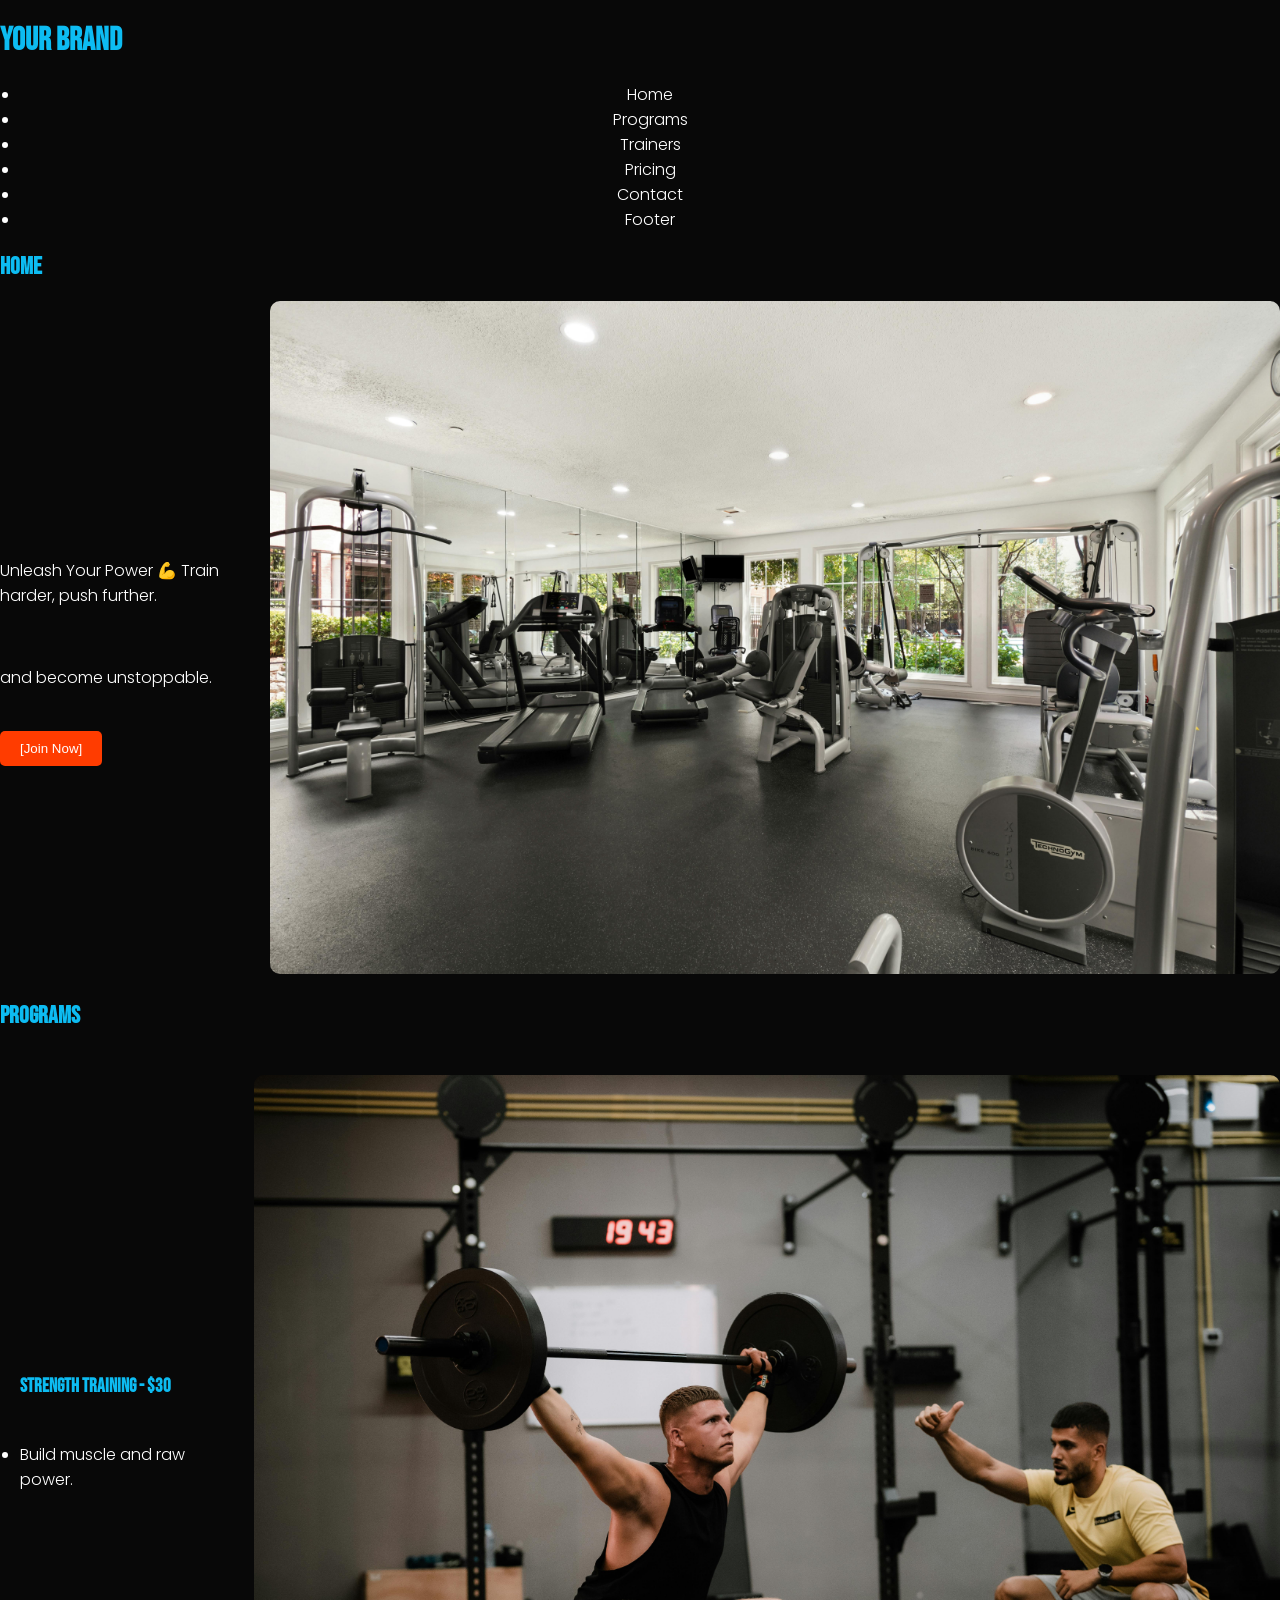
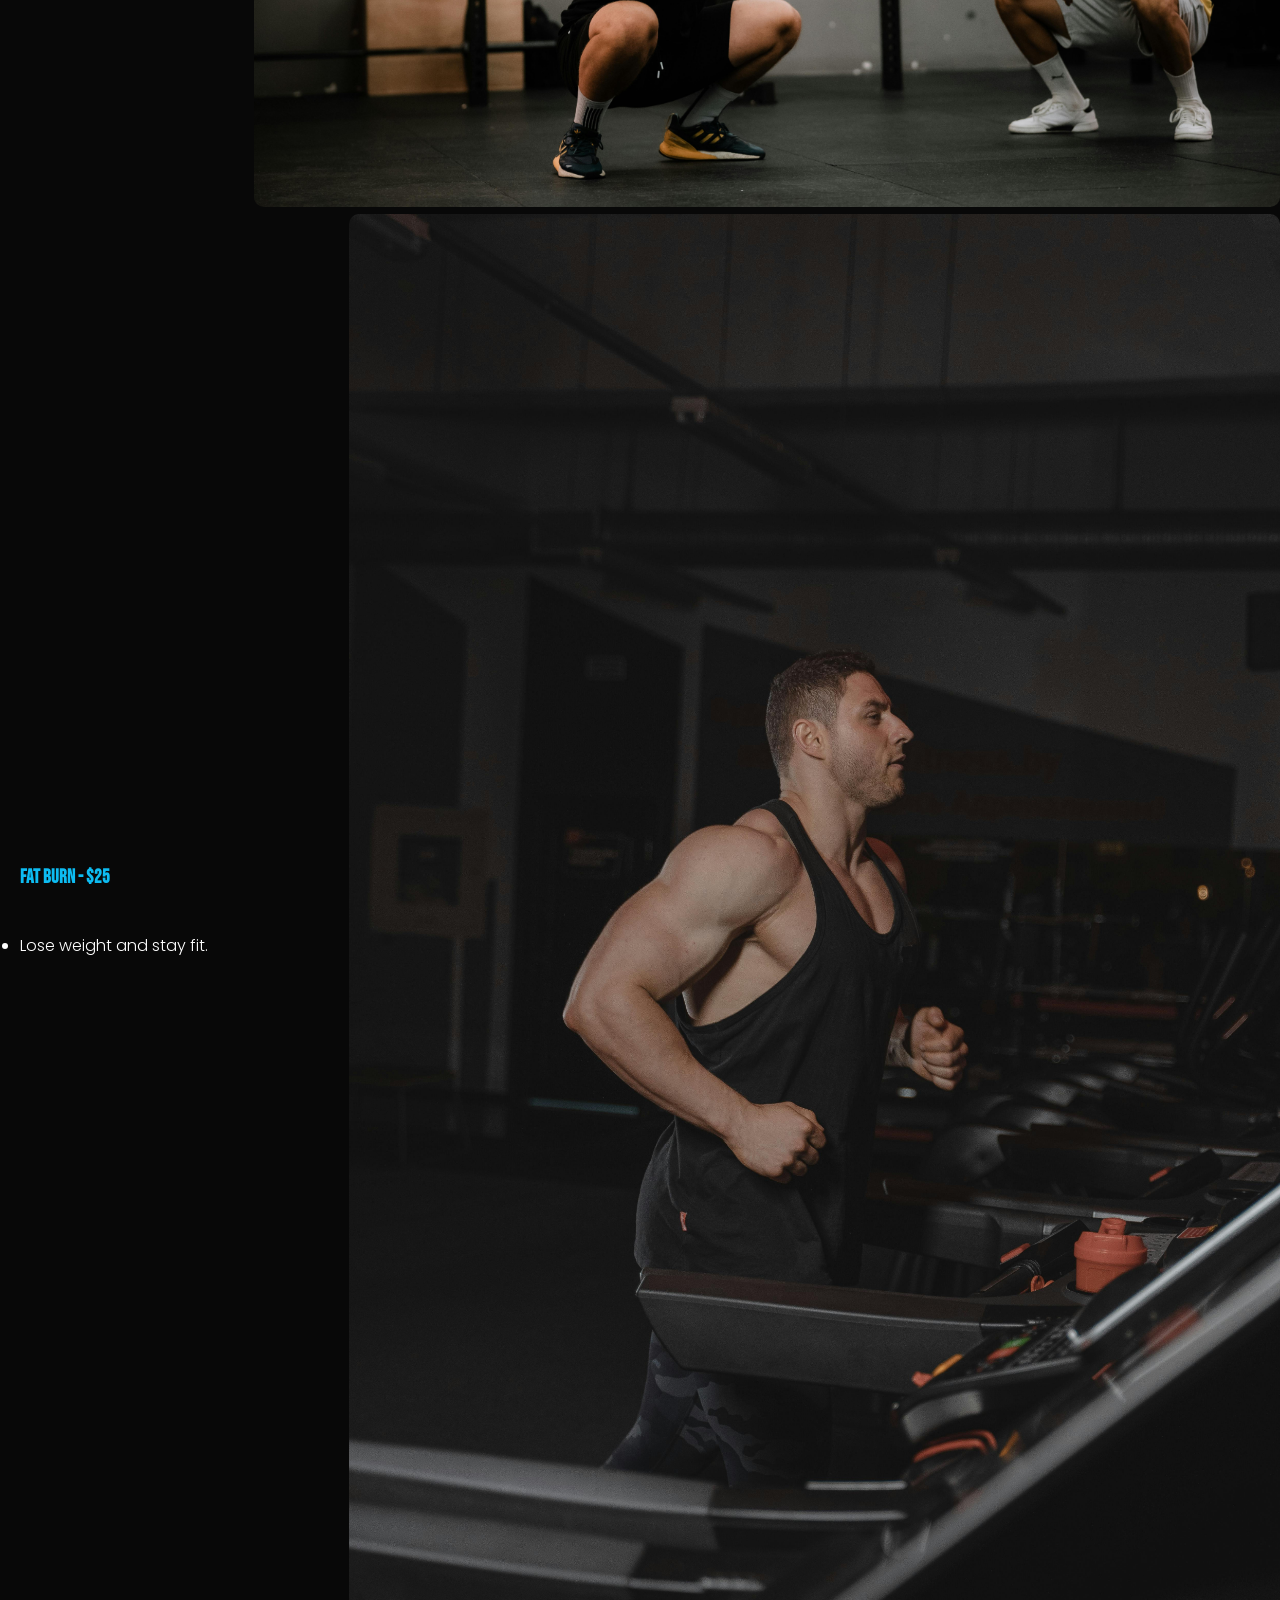
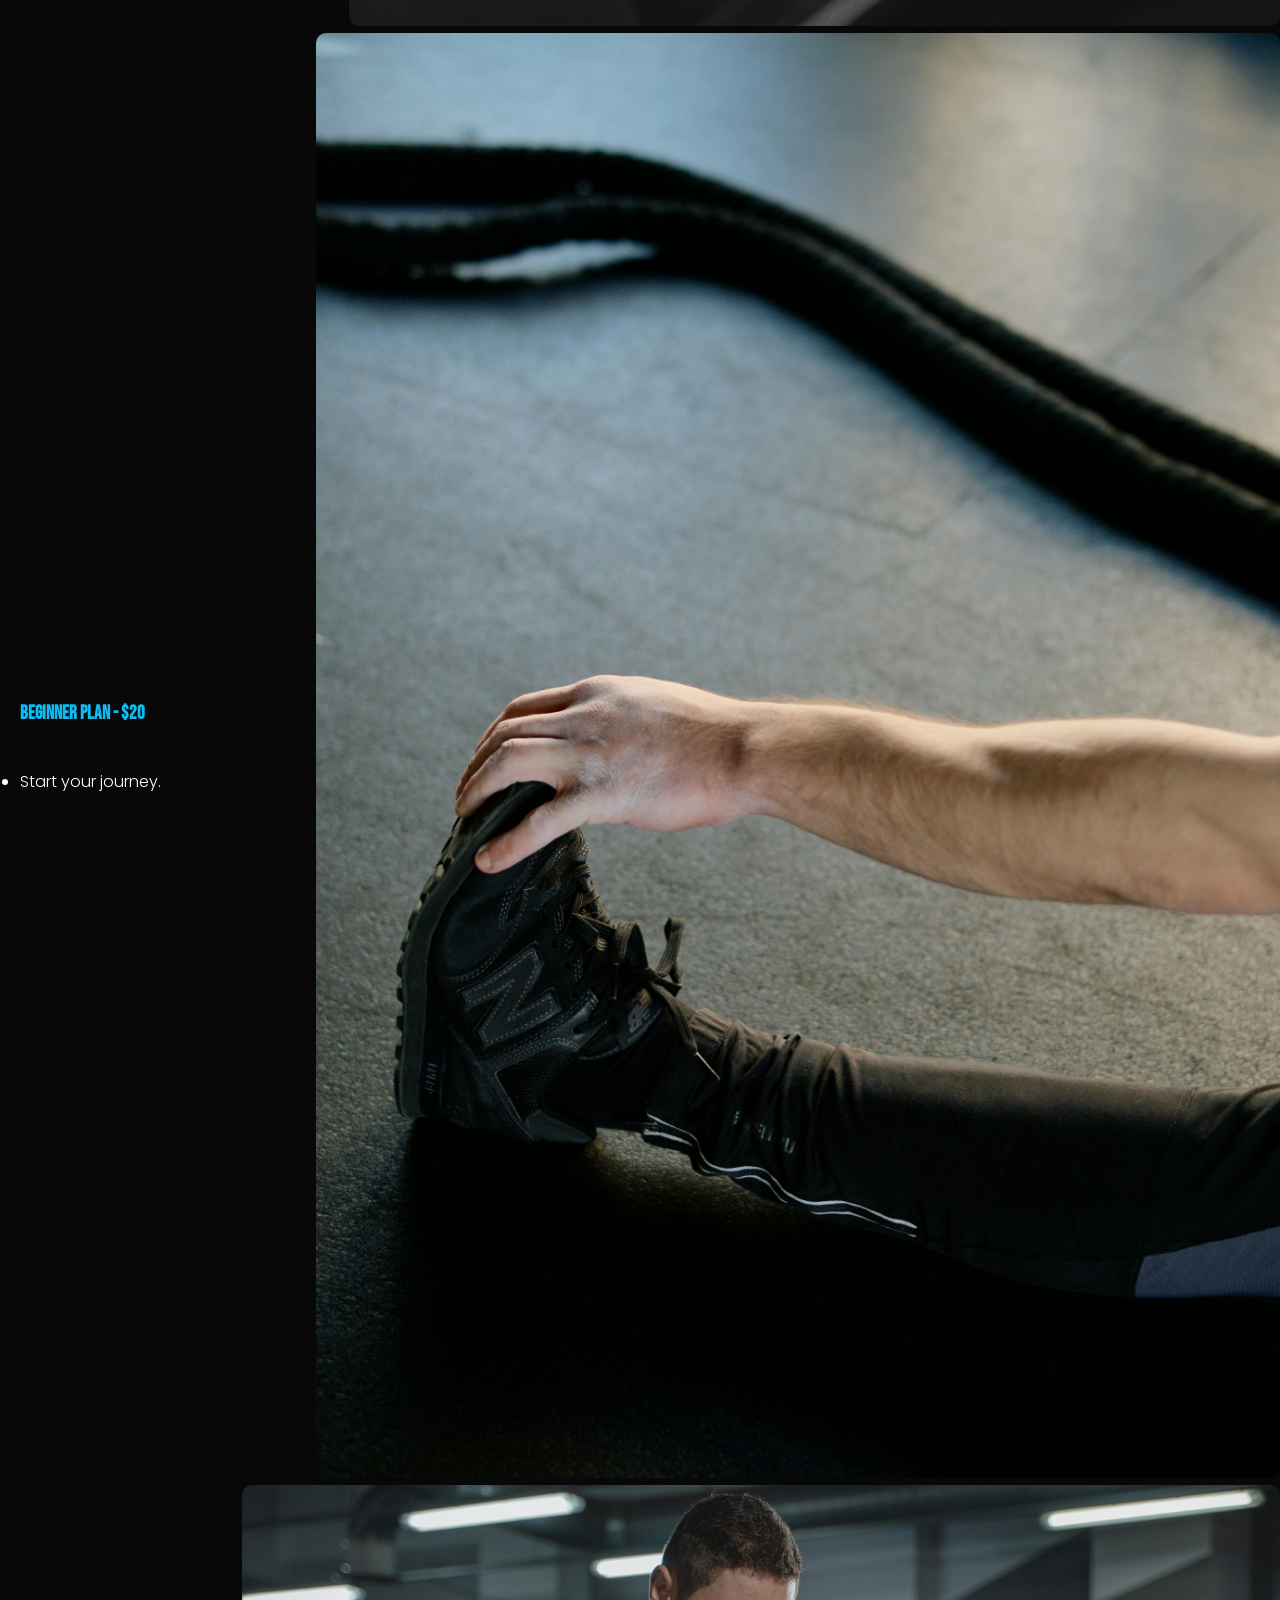
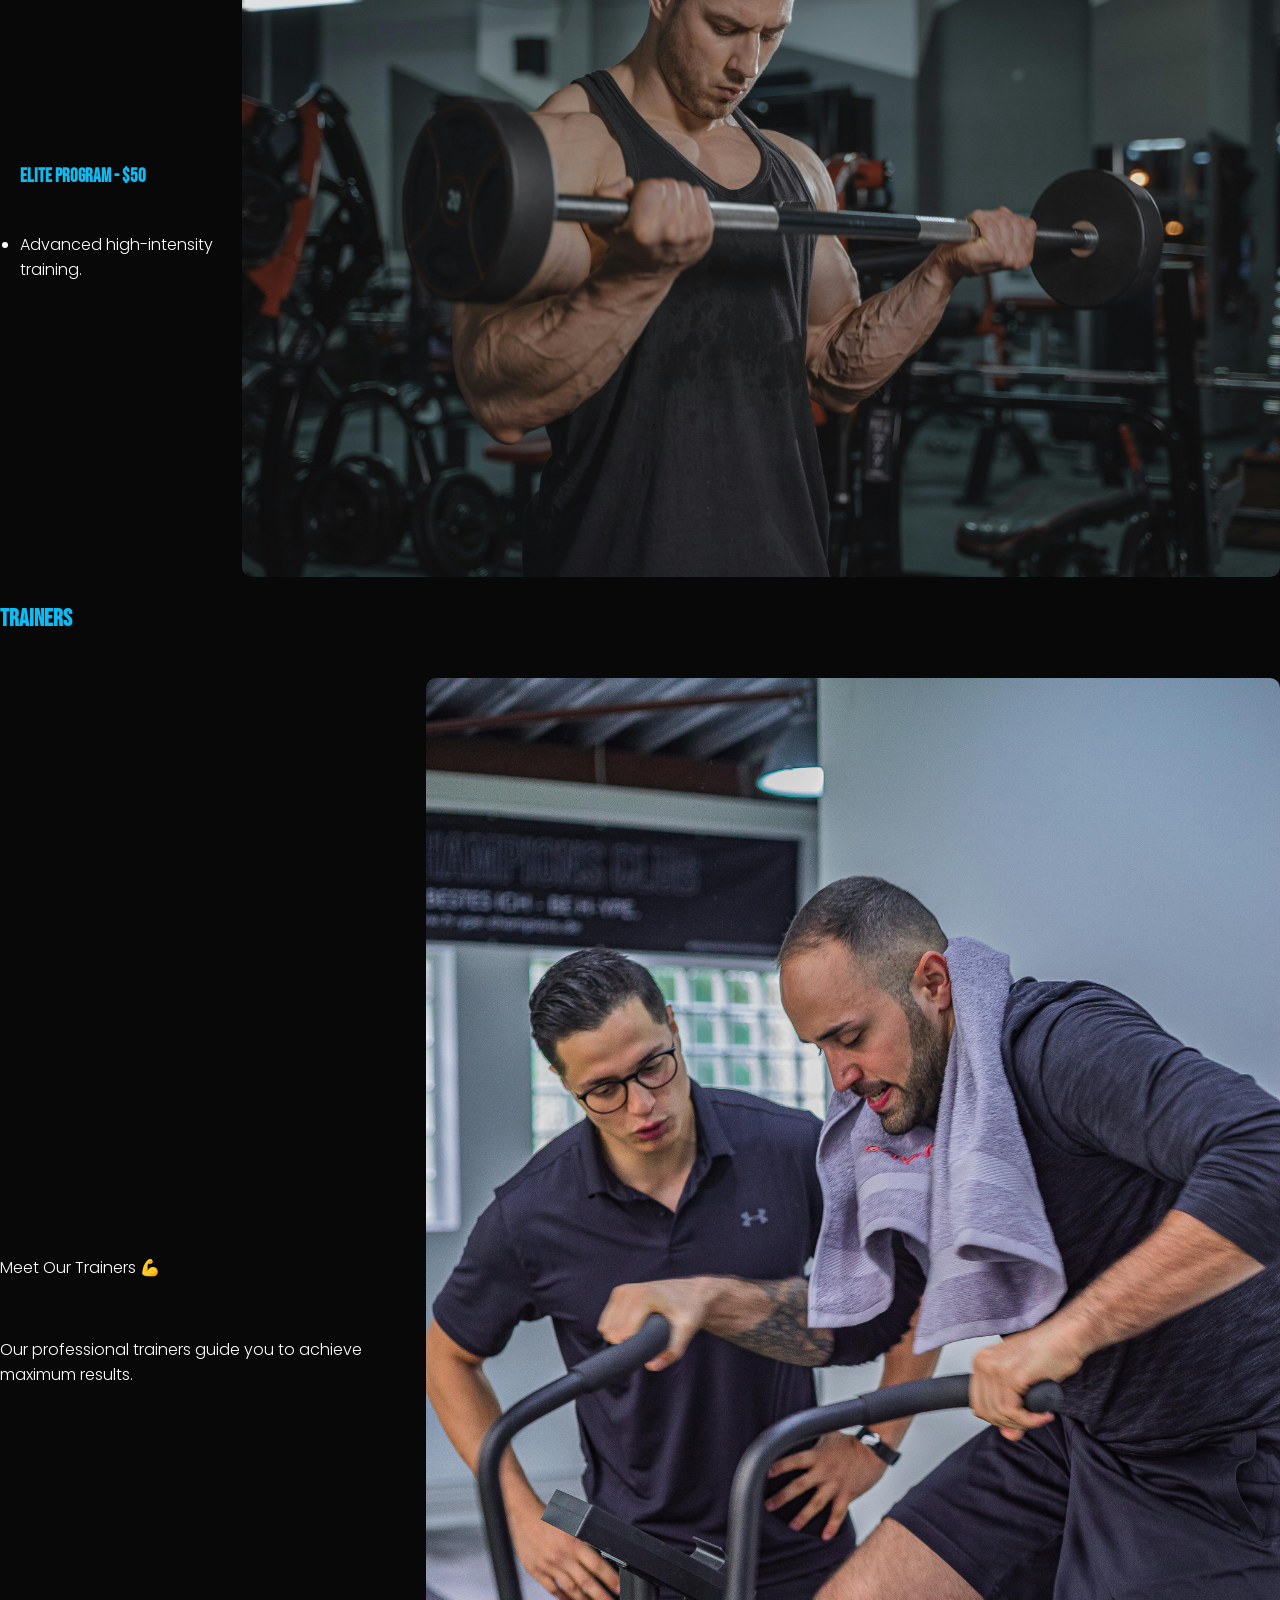
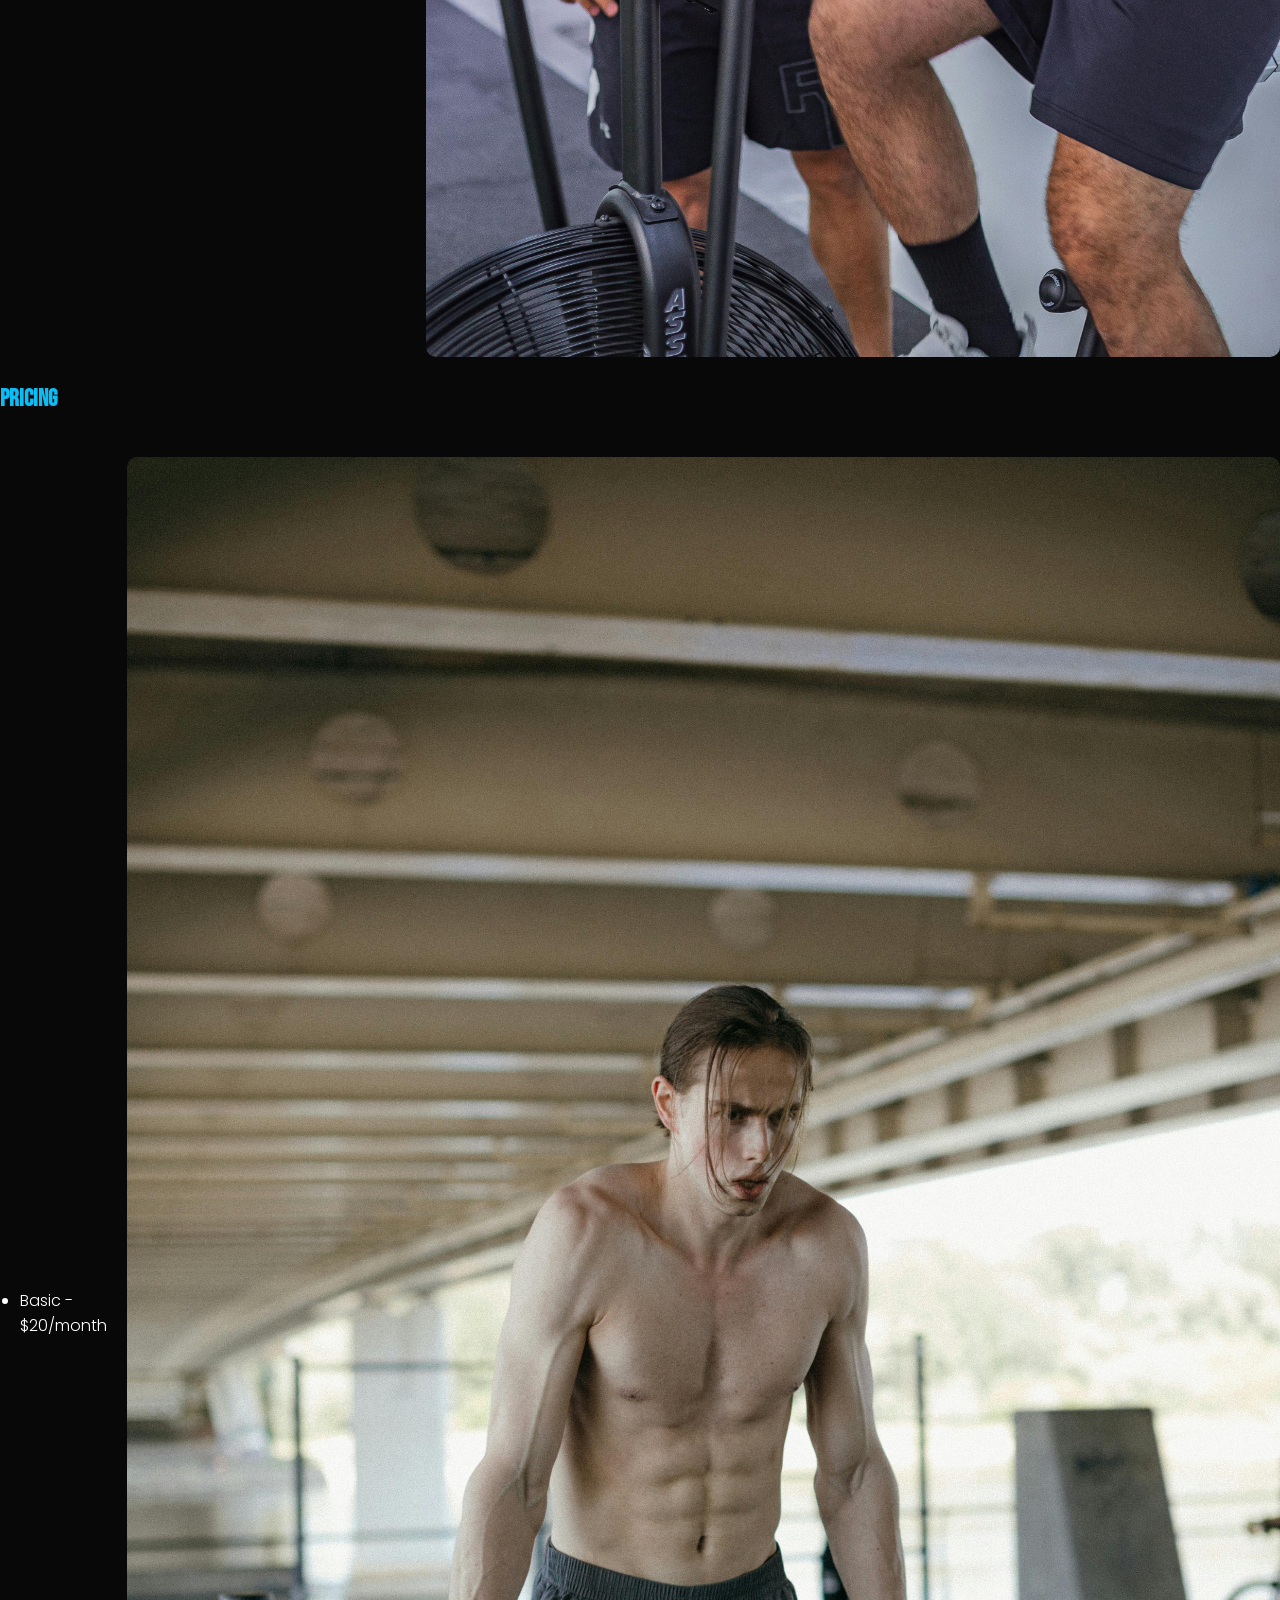
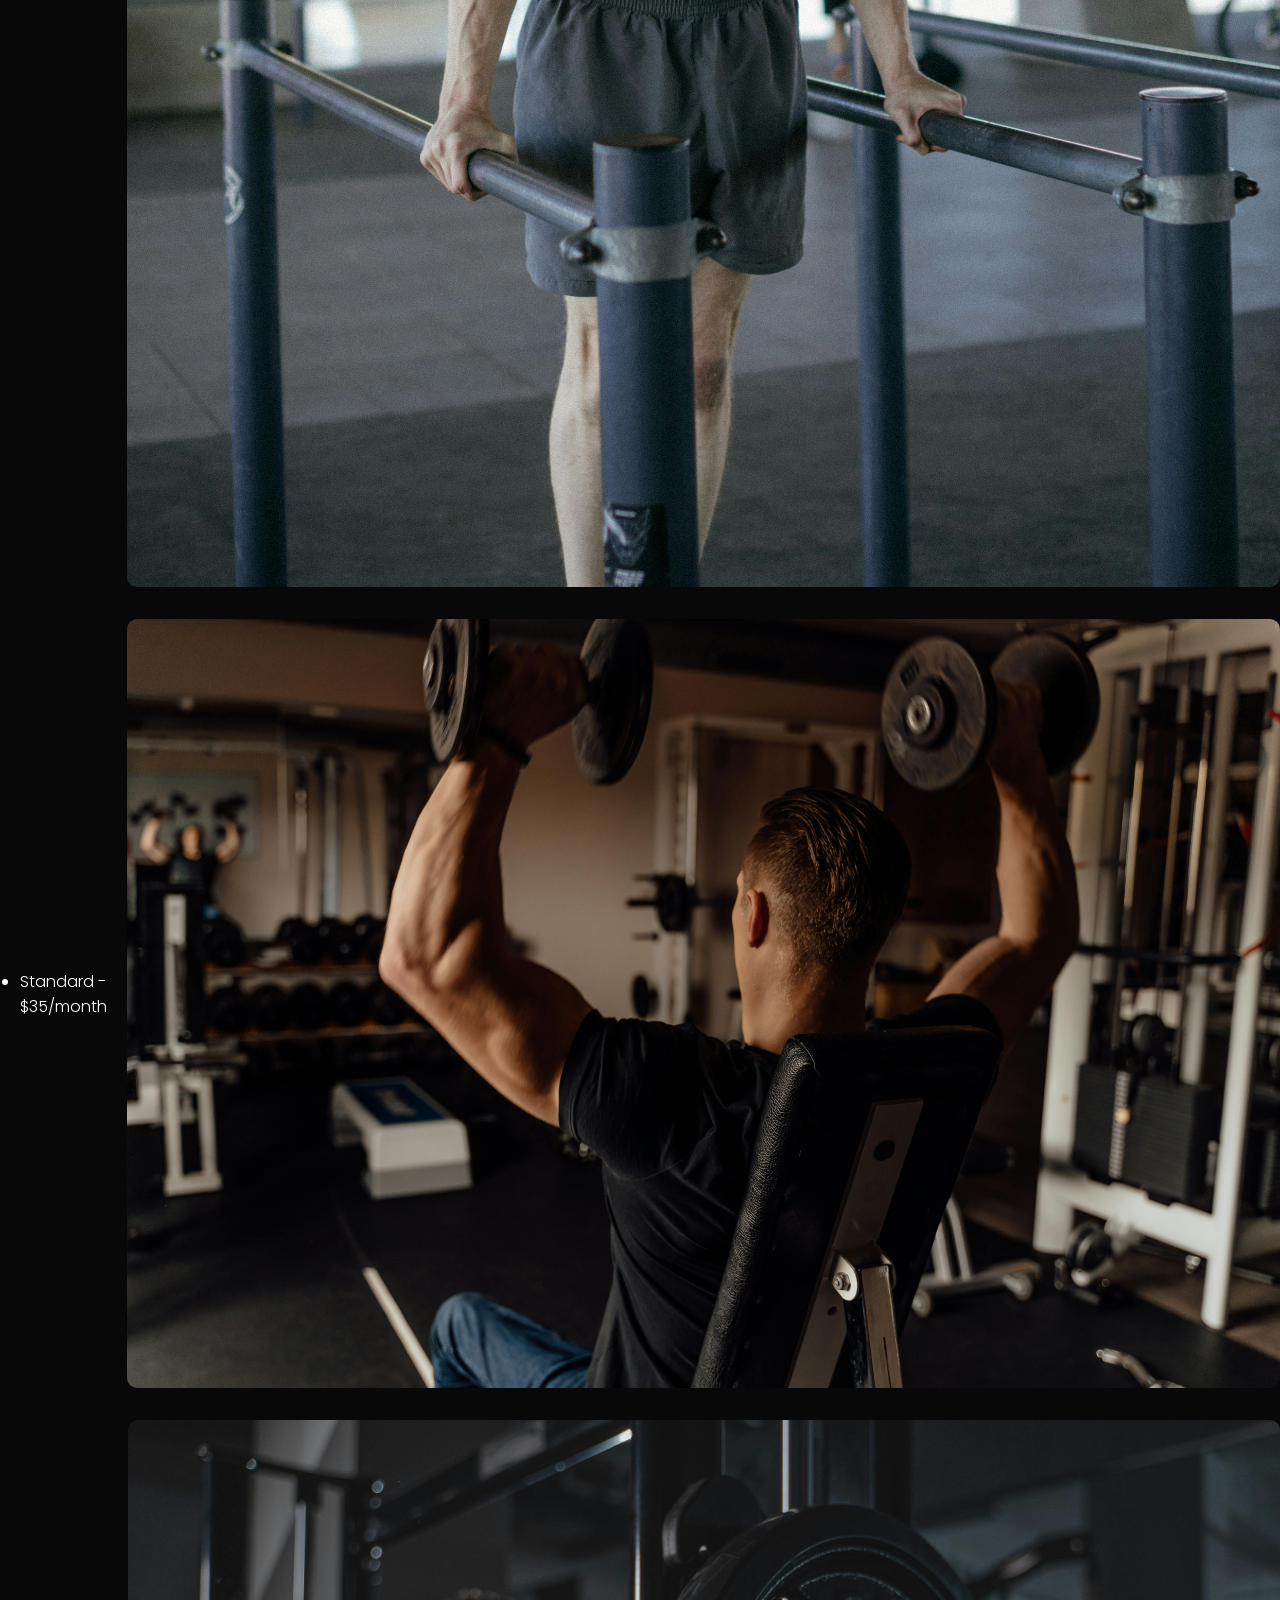
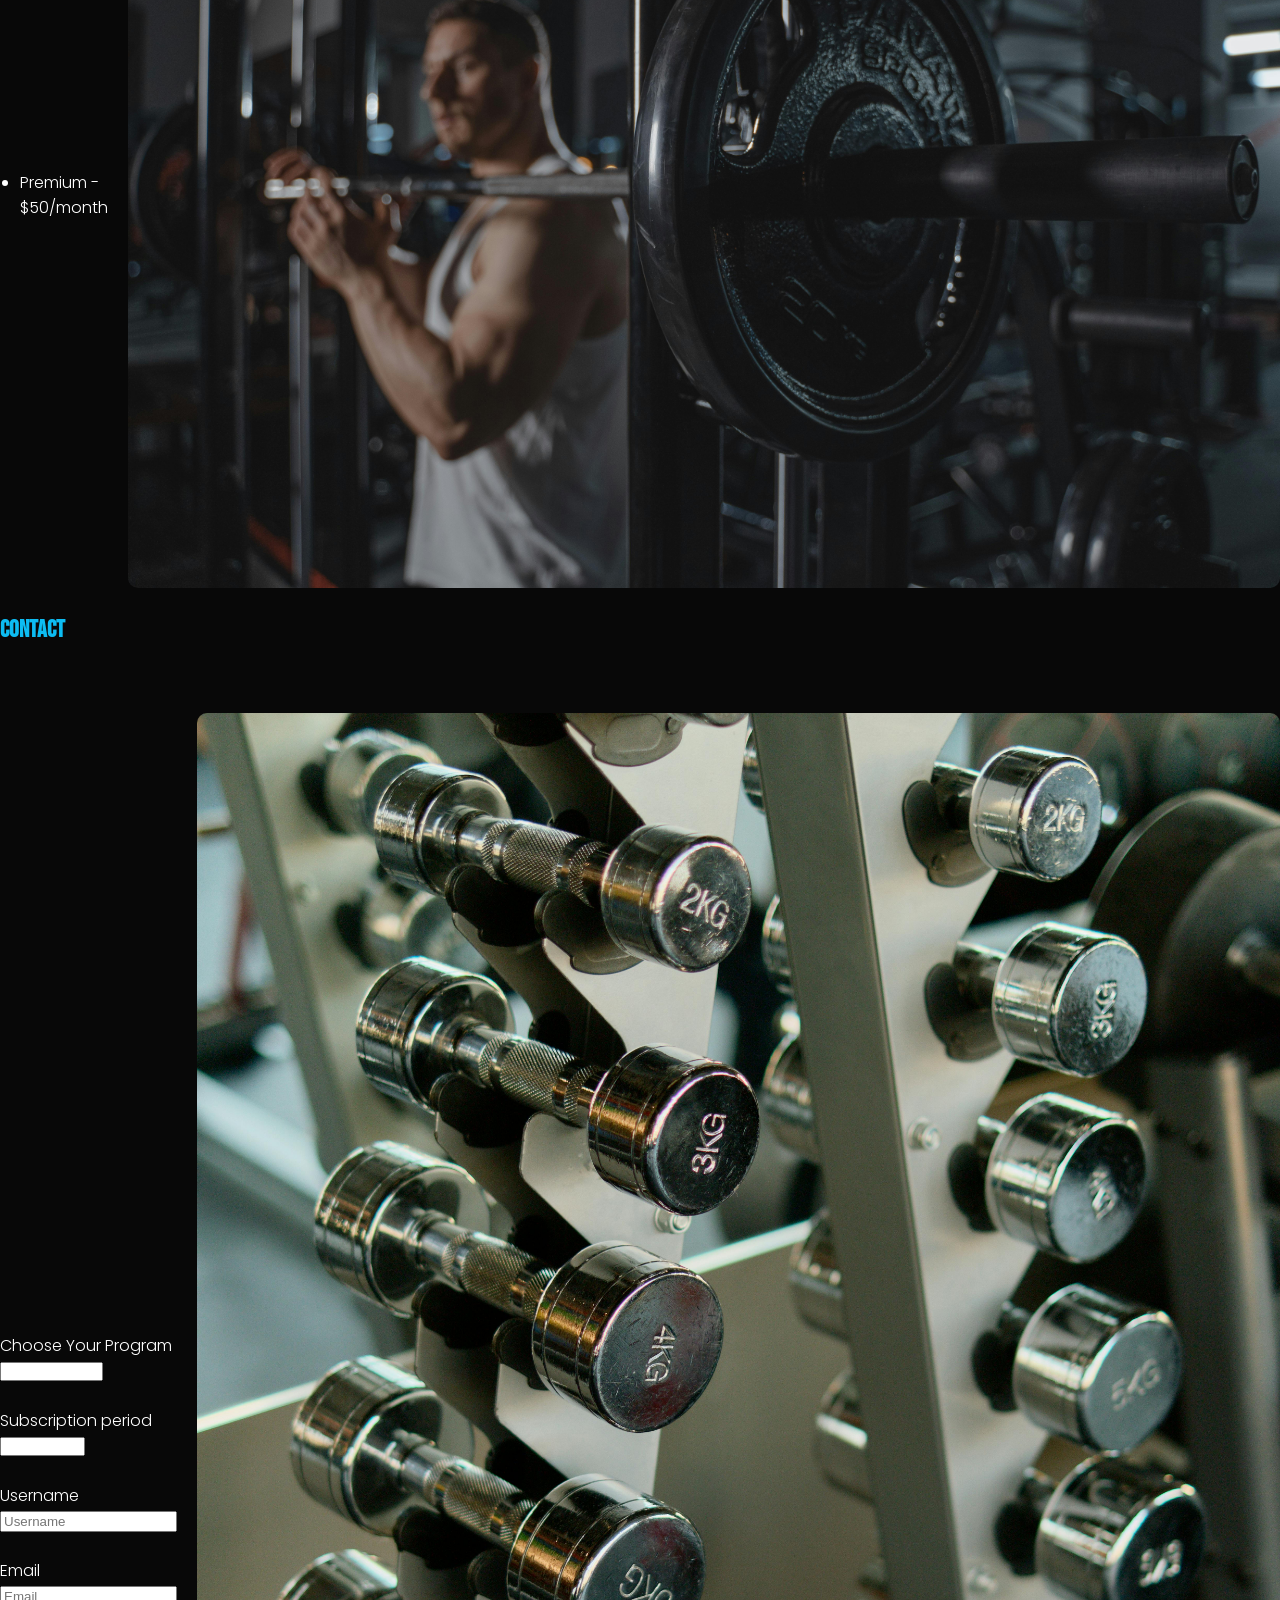
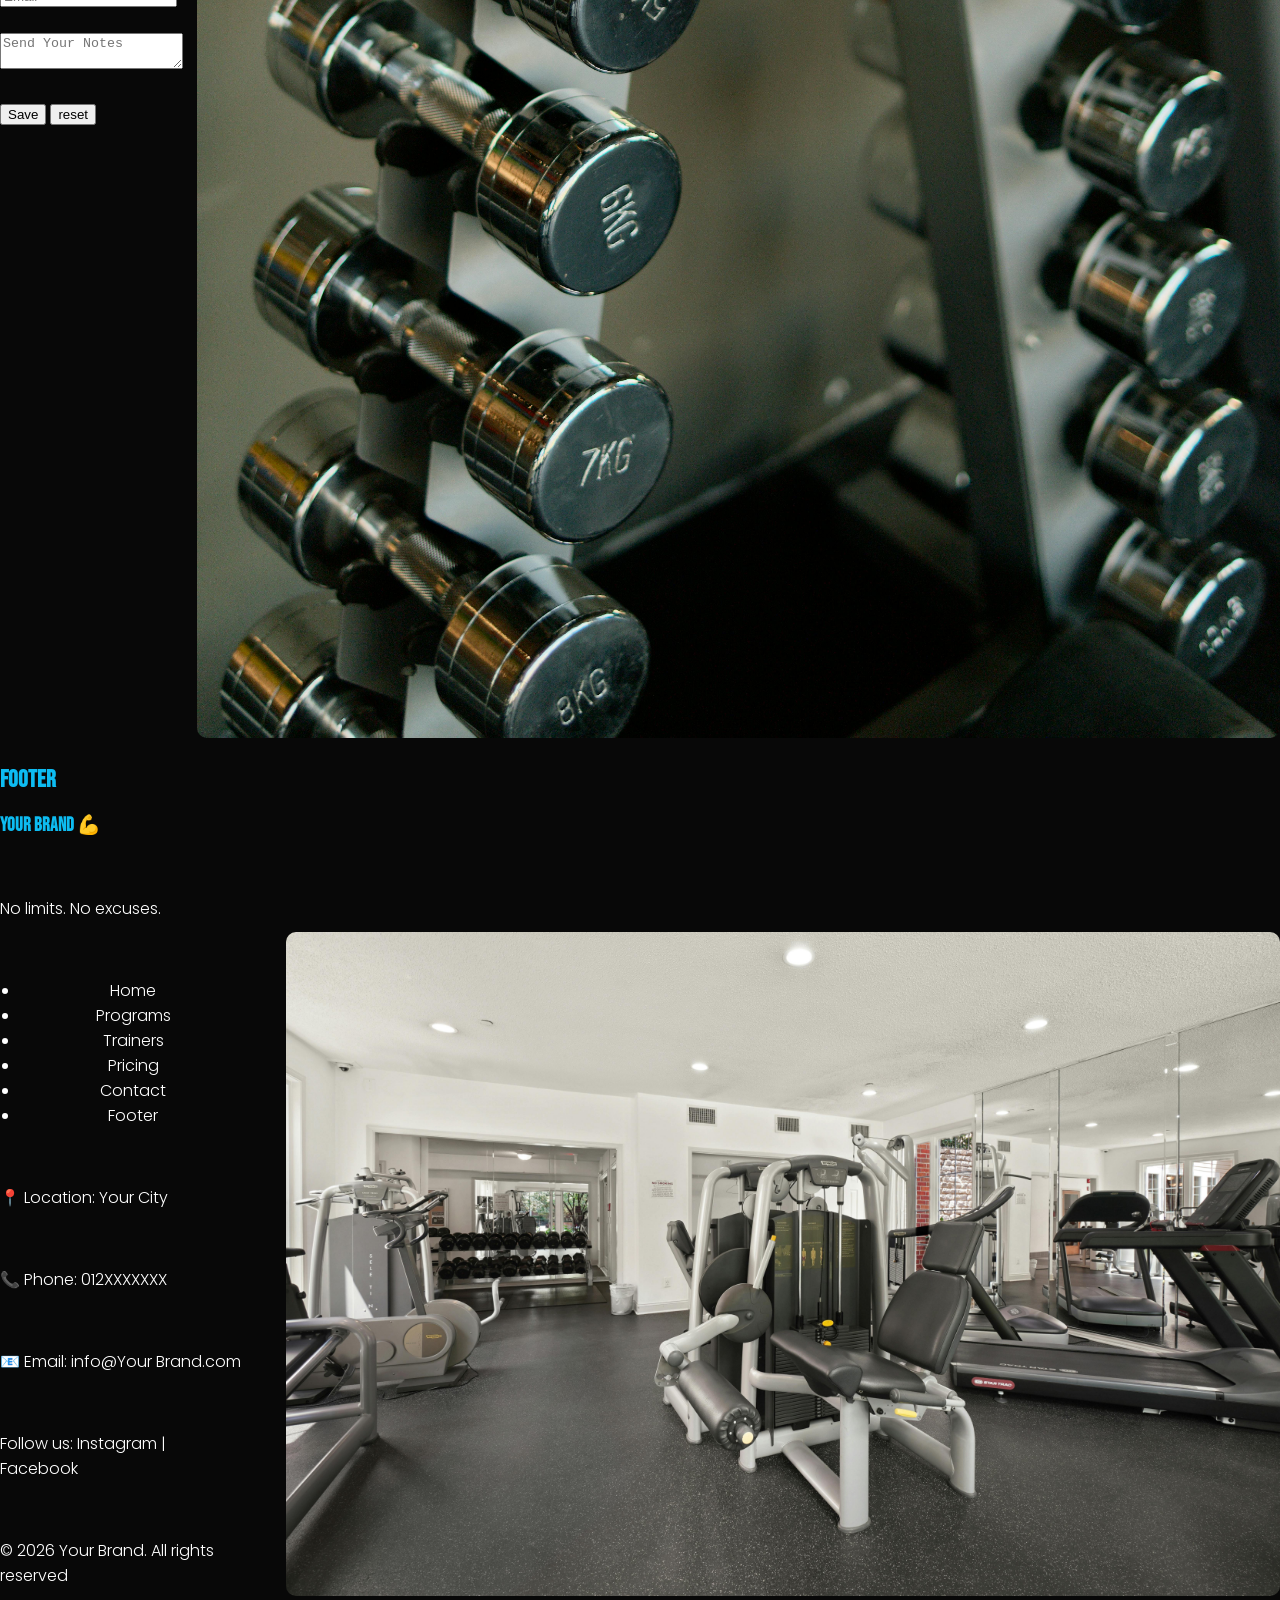
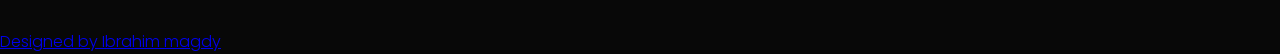
==== commit 1d0ea1a9: "The Update" ====
--- a/index.html
+++ b/index.html
@@ -269,6 +269,19 @@
 
                     </div>
 
+                    <div>
+
+                        <br>
+
+                        <label>Subscription period</label>
+                        <select id="duration">
+                            <option value="1">1 Month</option>
+                            <option value="3">3 Months</option>
+                            <option value="12">12 Months</option>
+                        </select>
+
+                    </div>
+
                     <br>
 
                     <div>
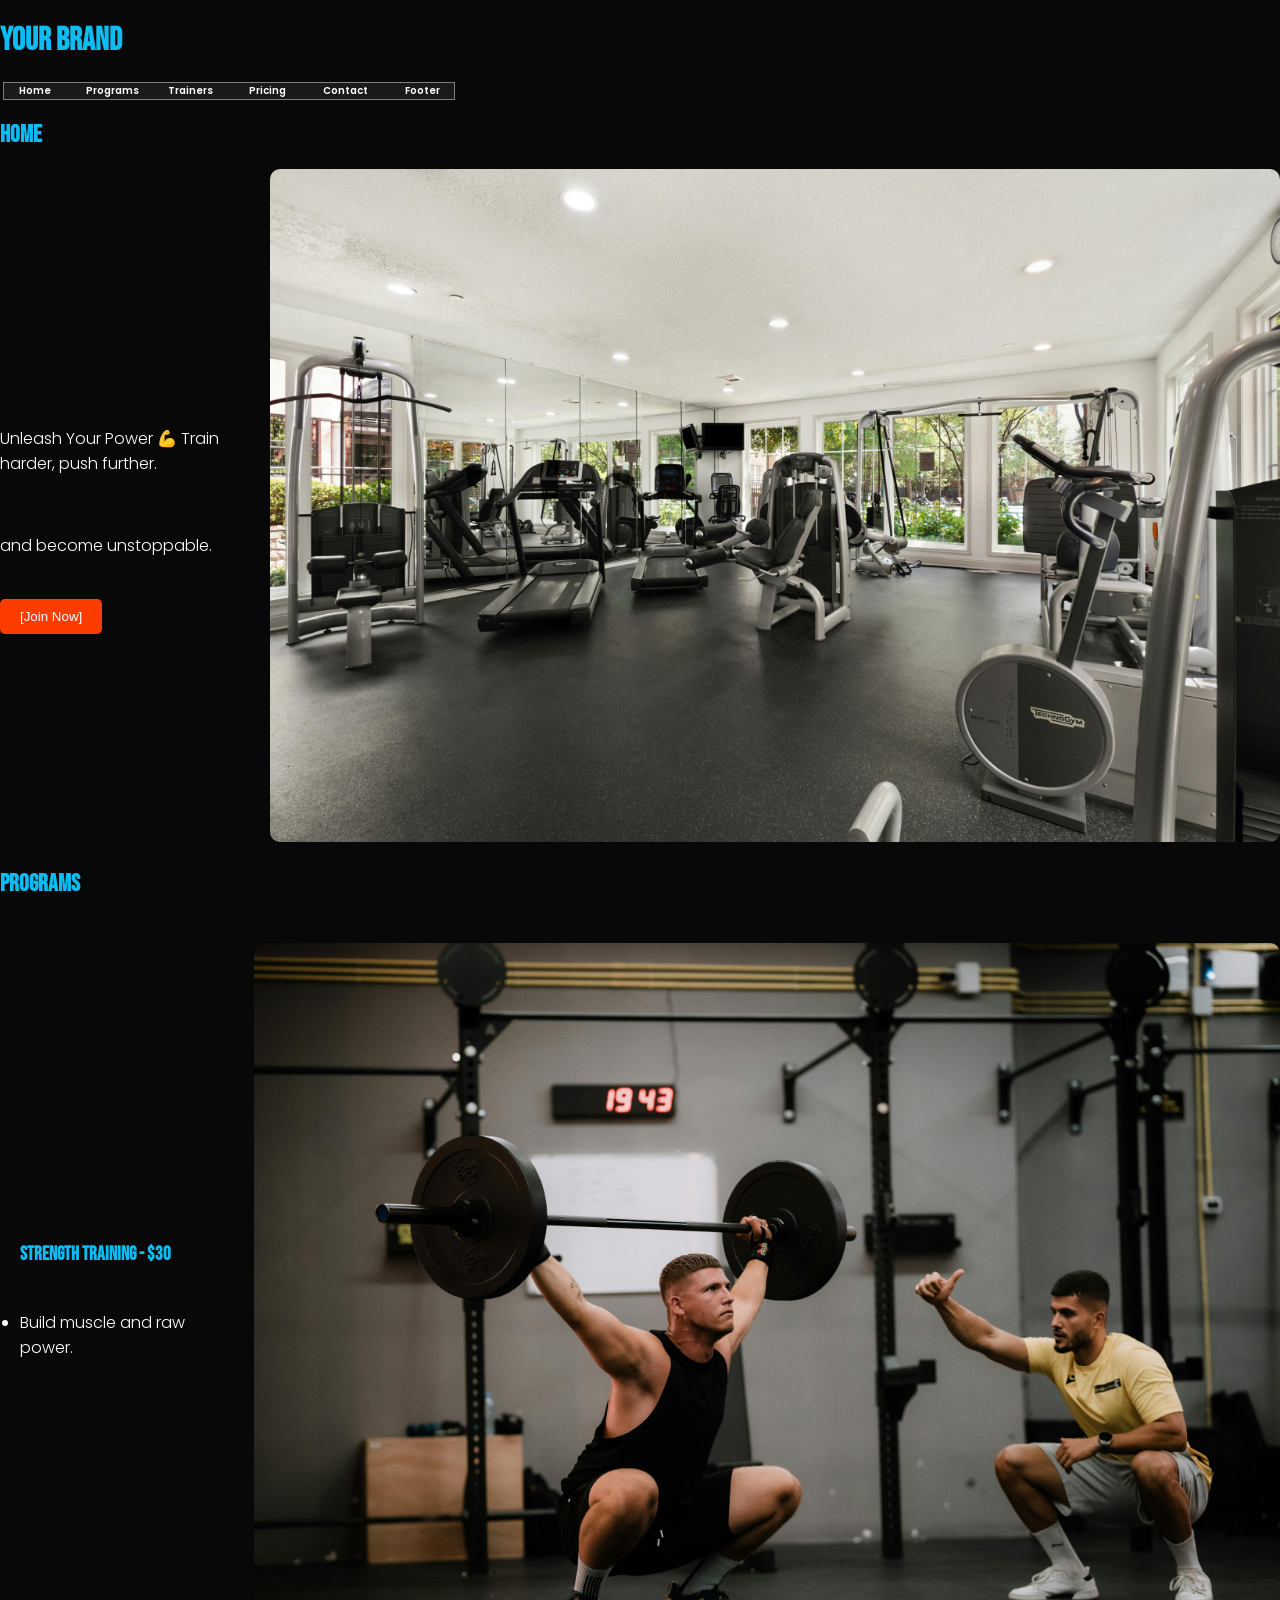
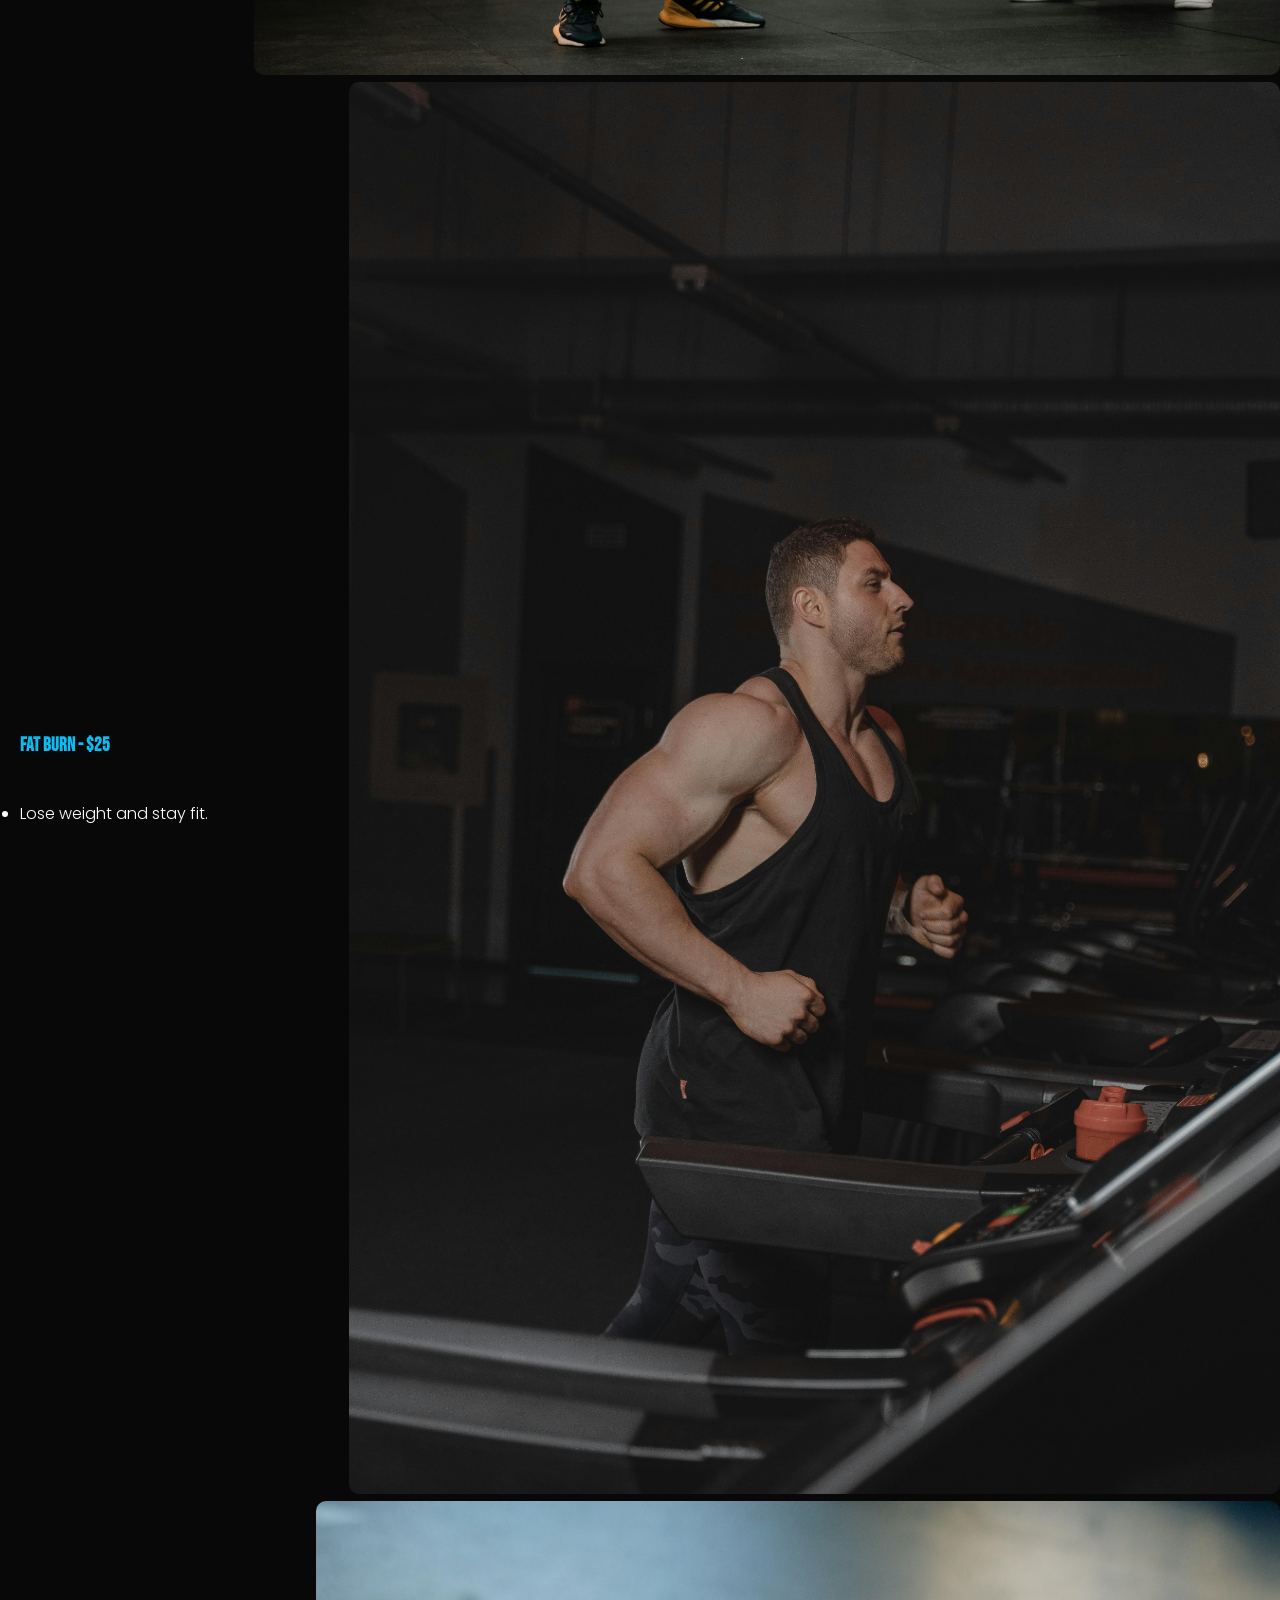
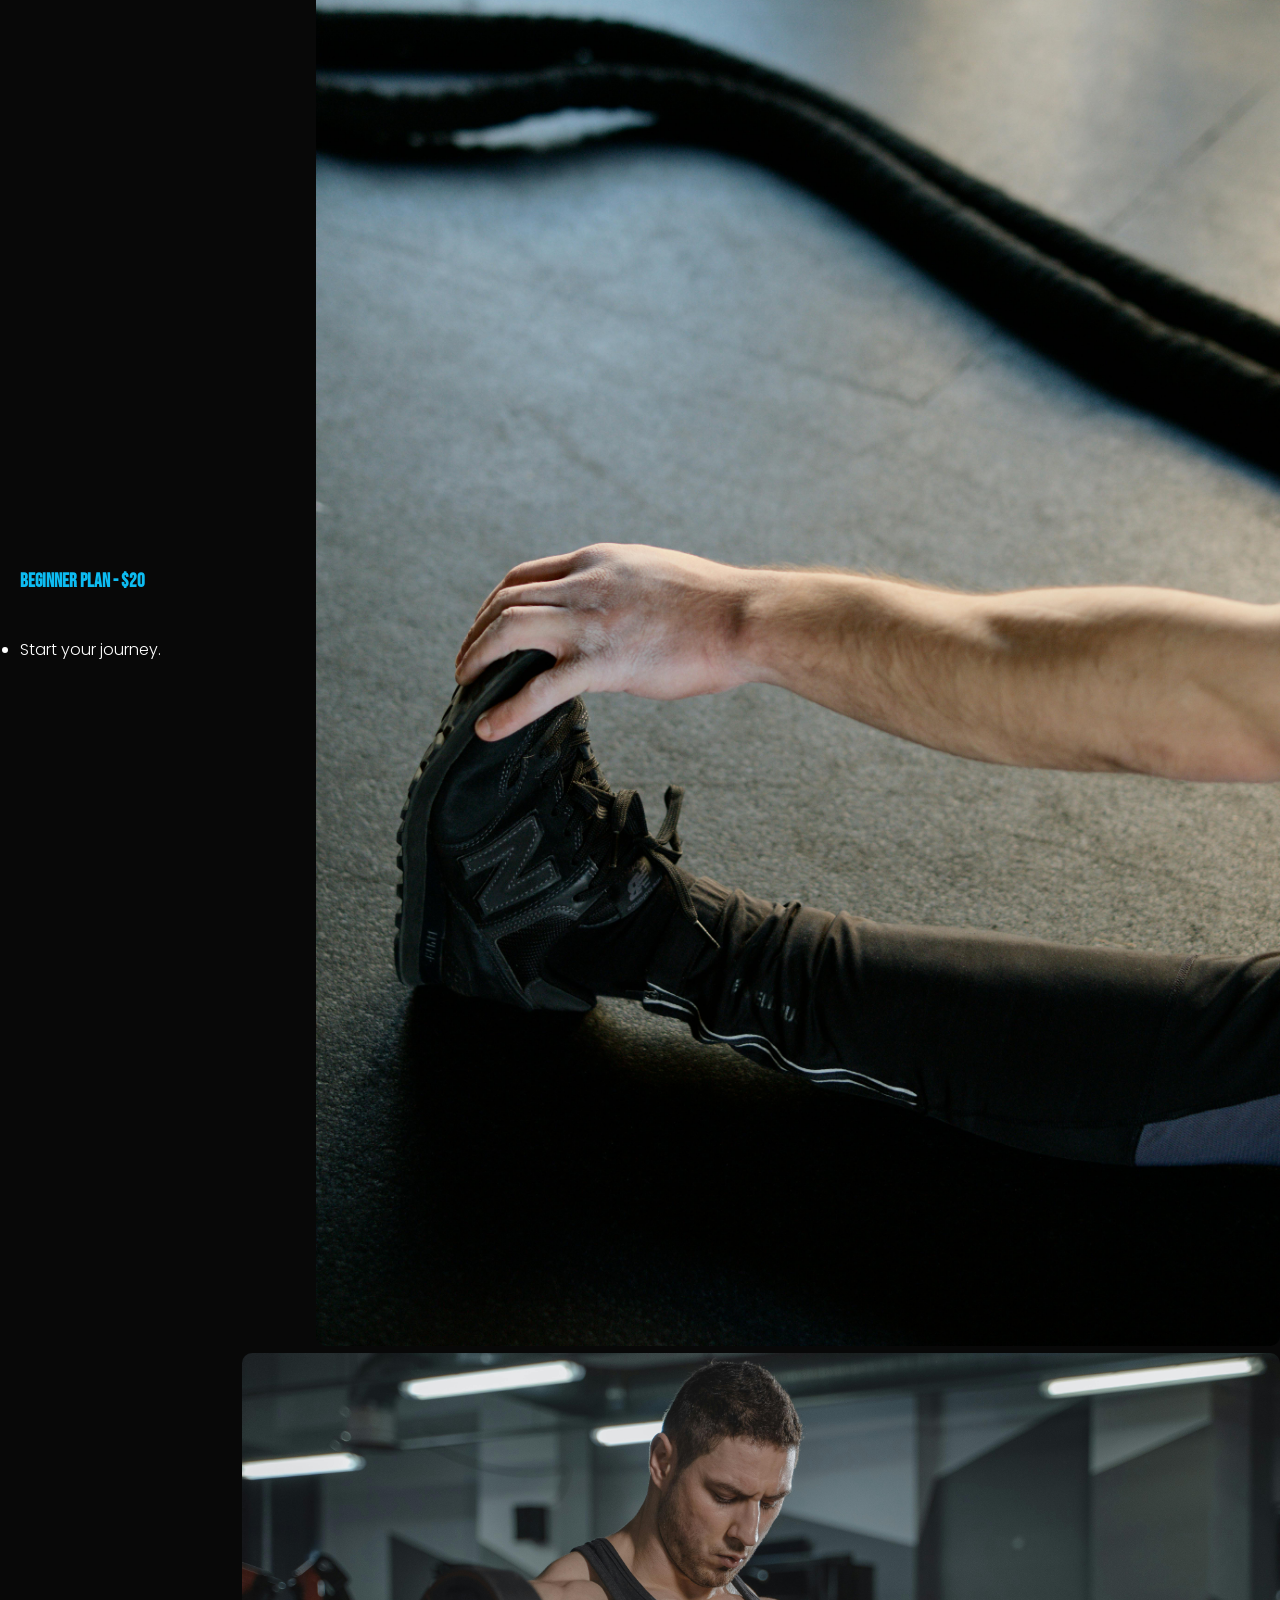
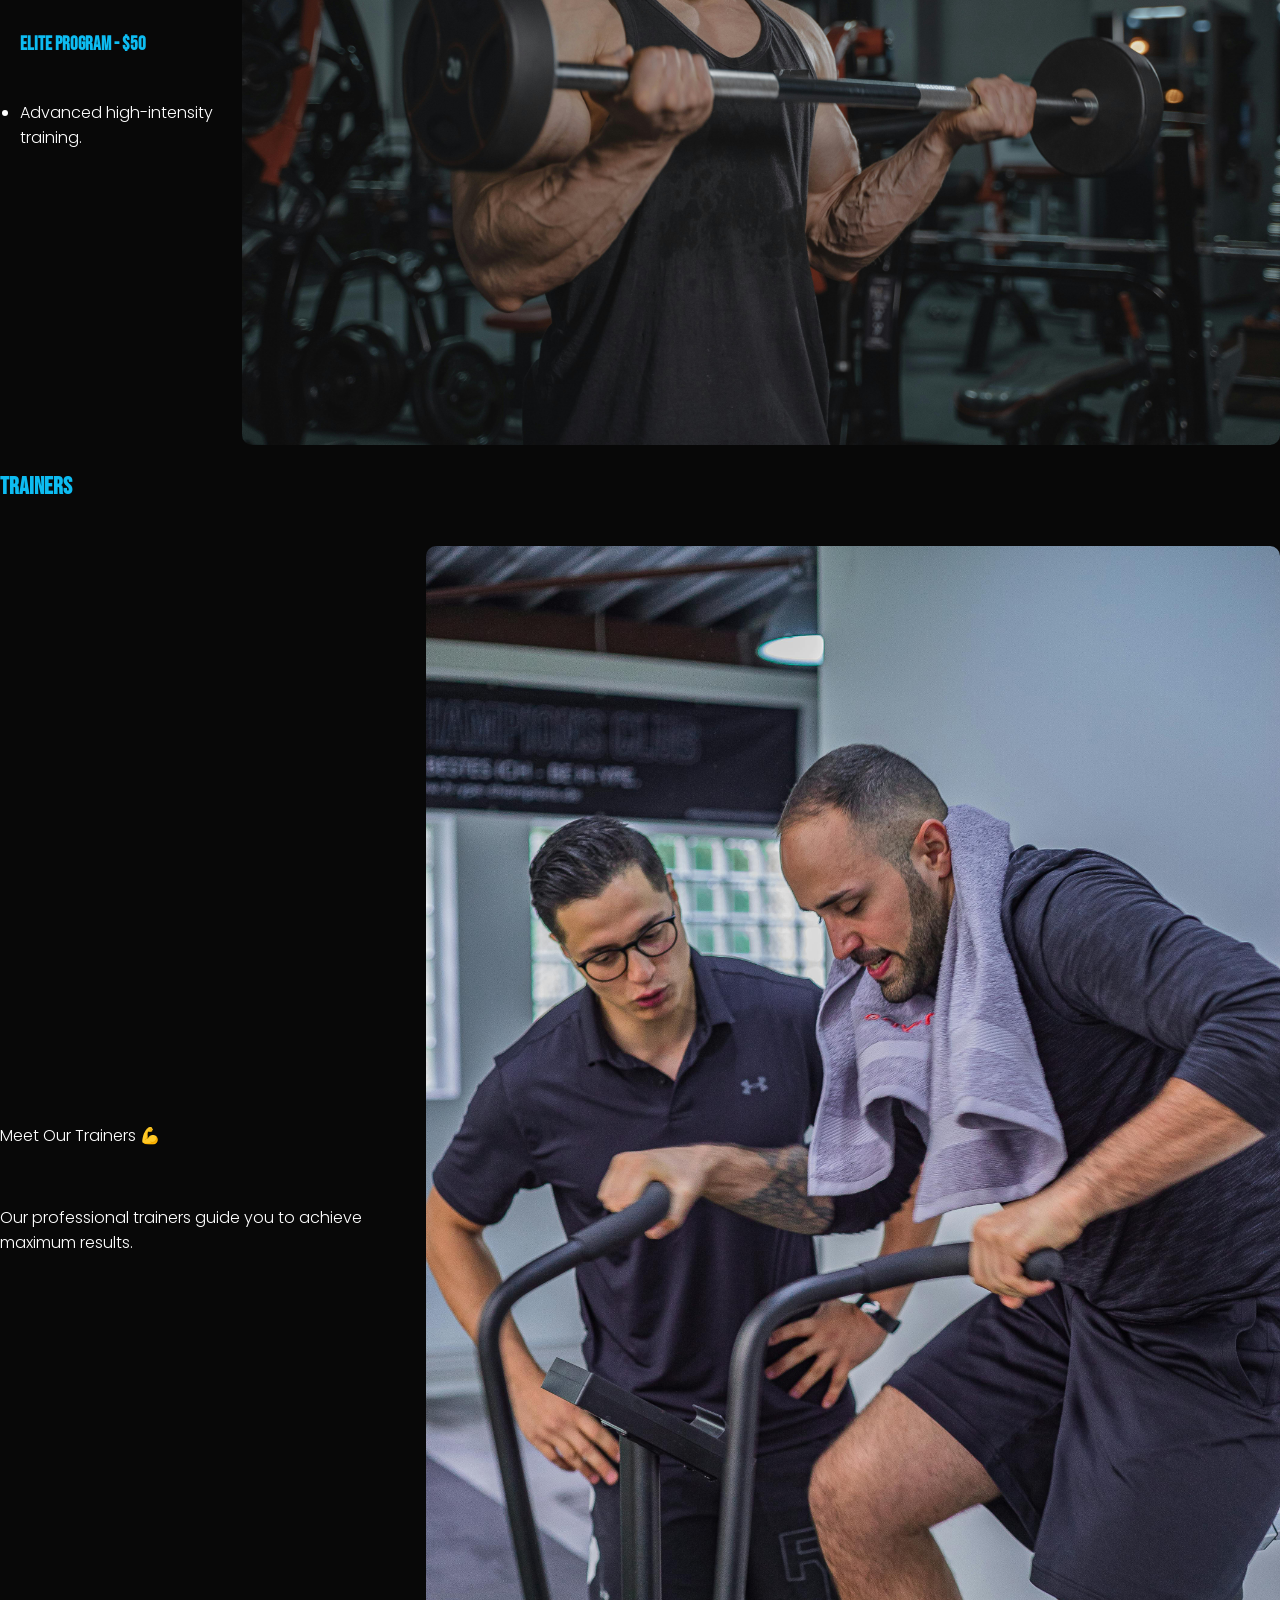
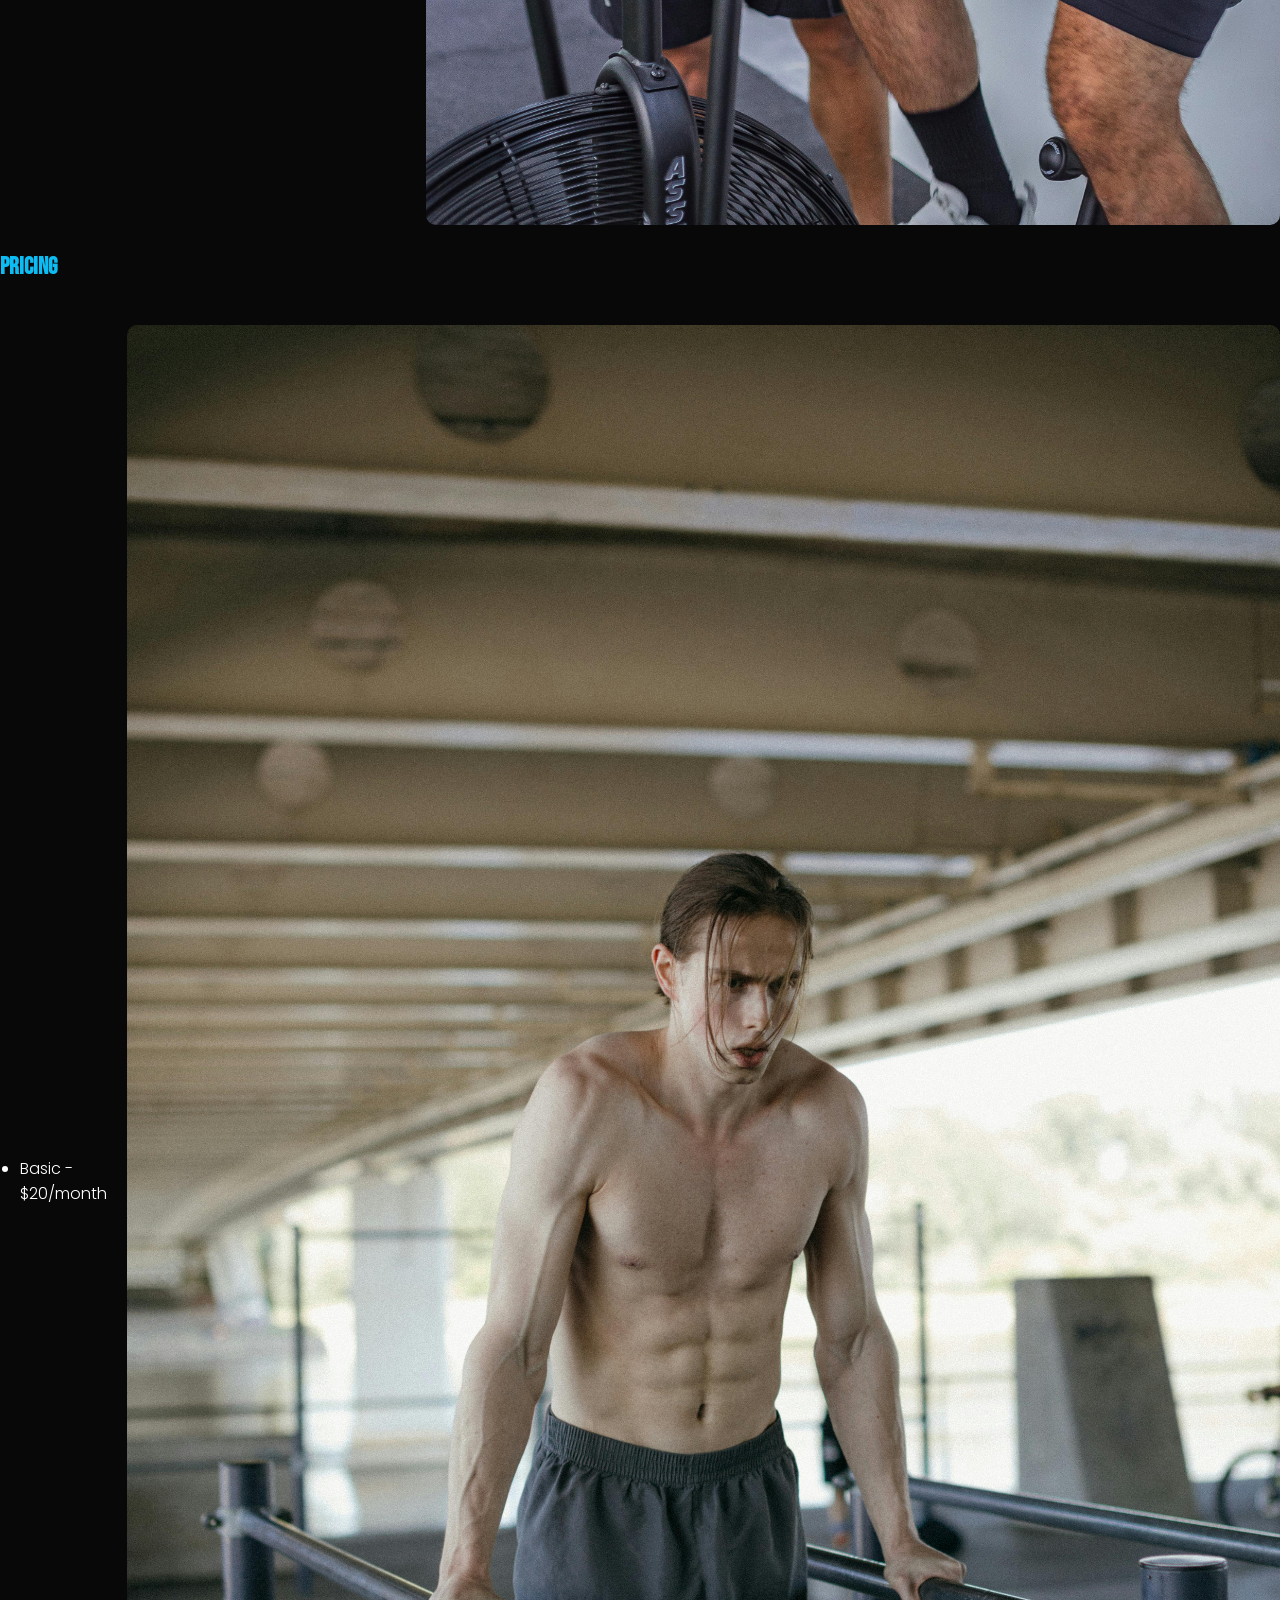
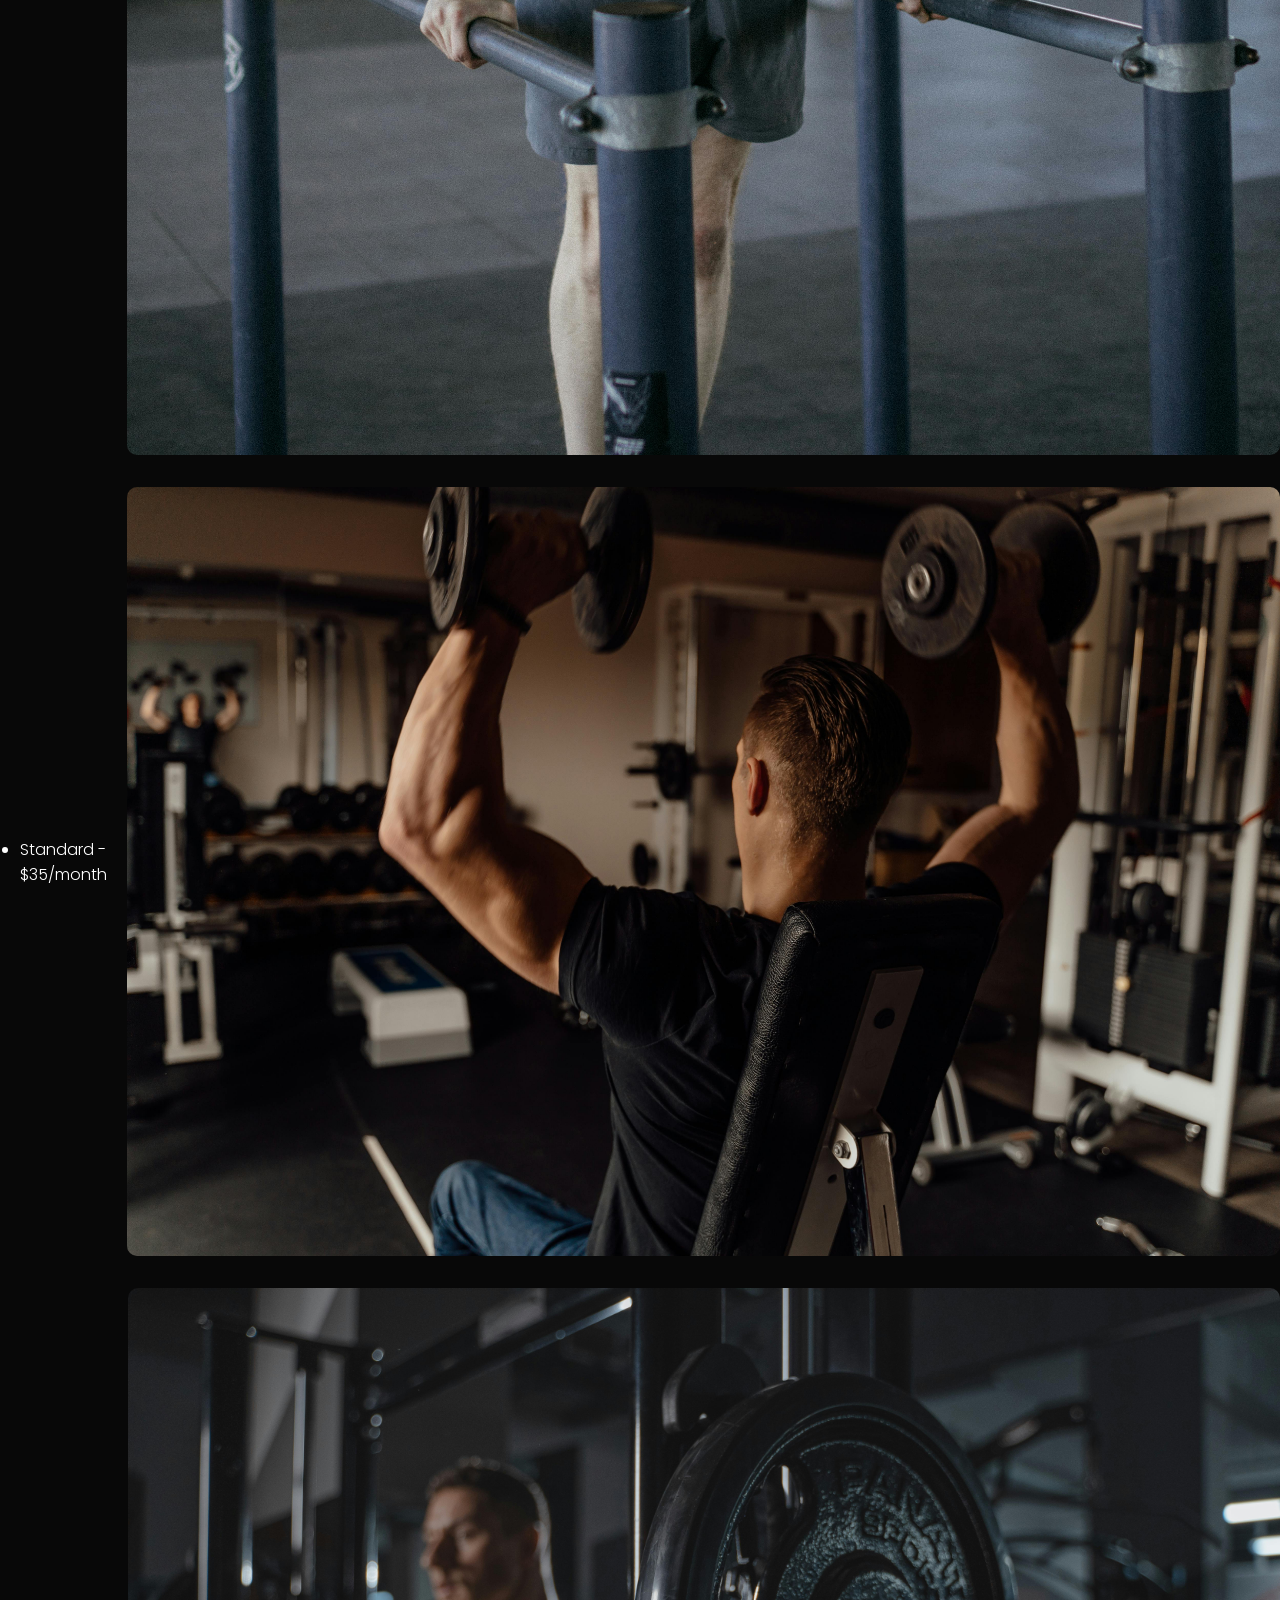
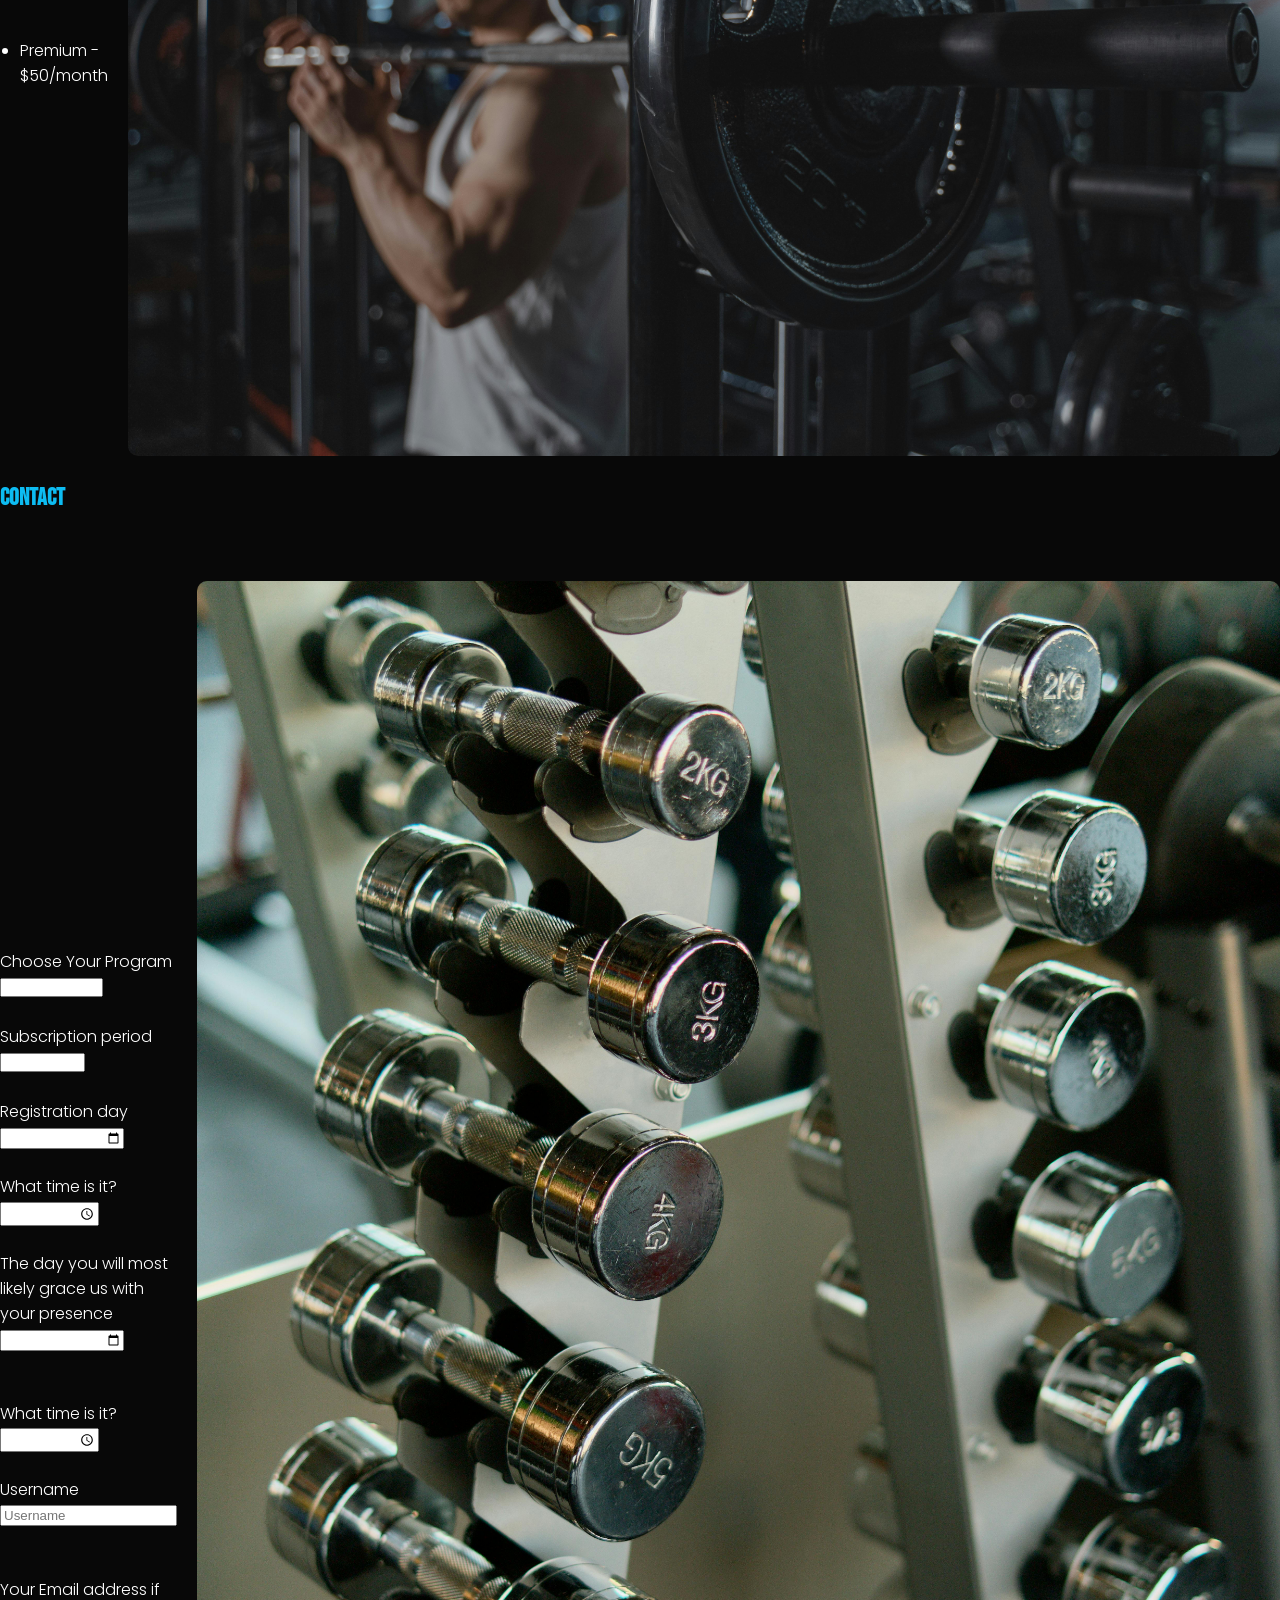
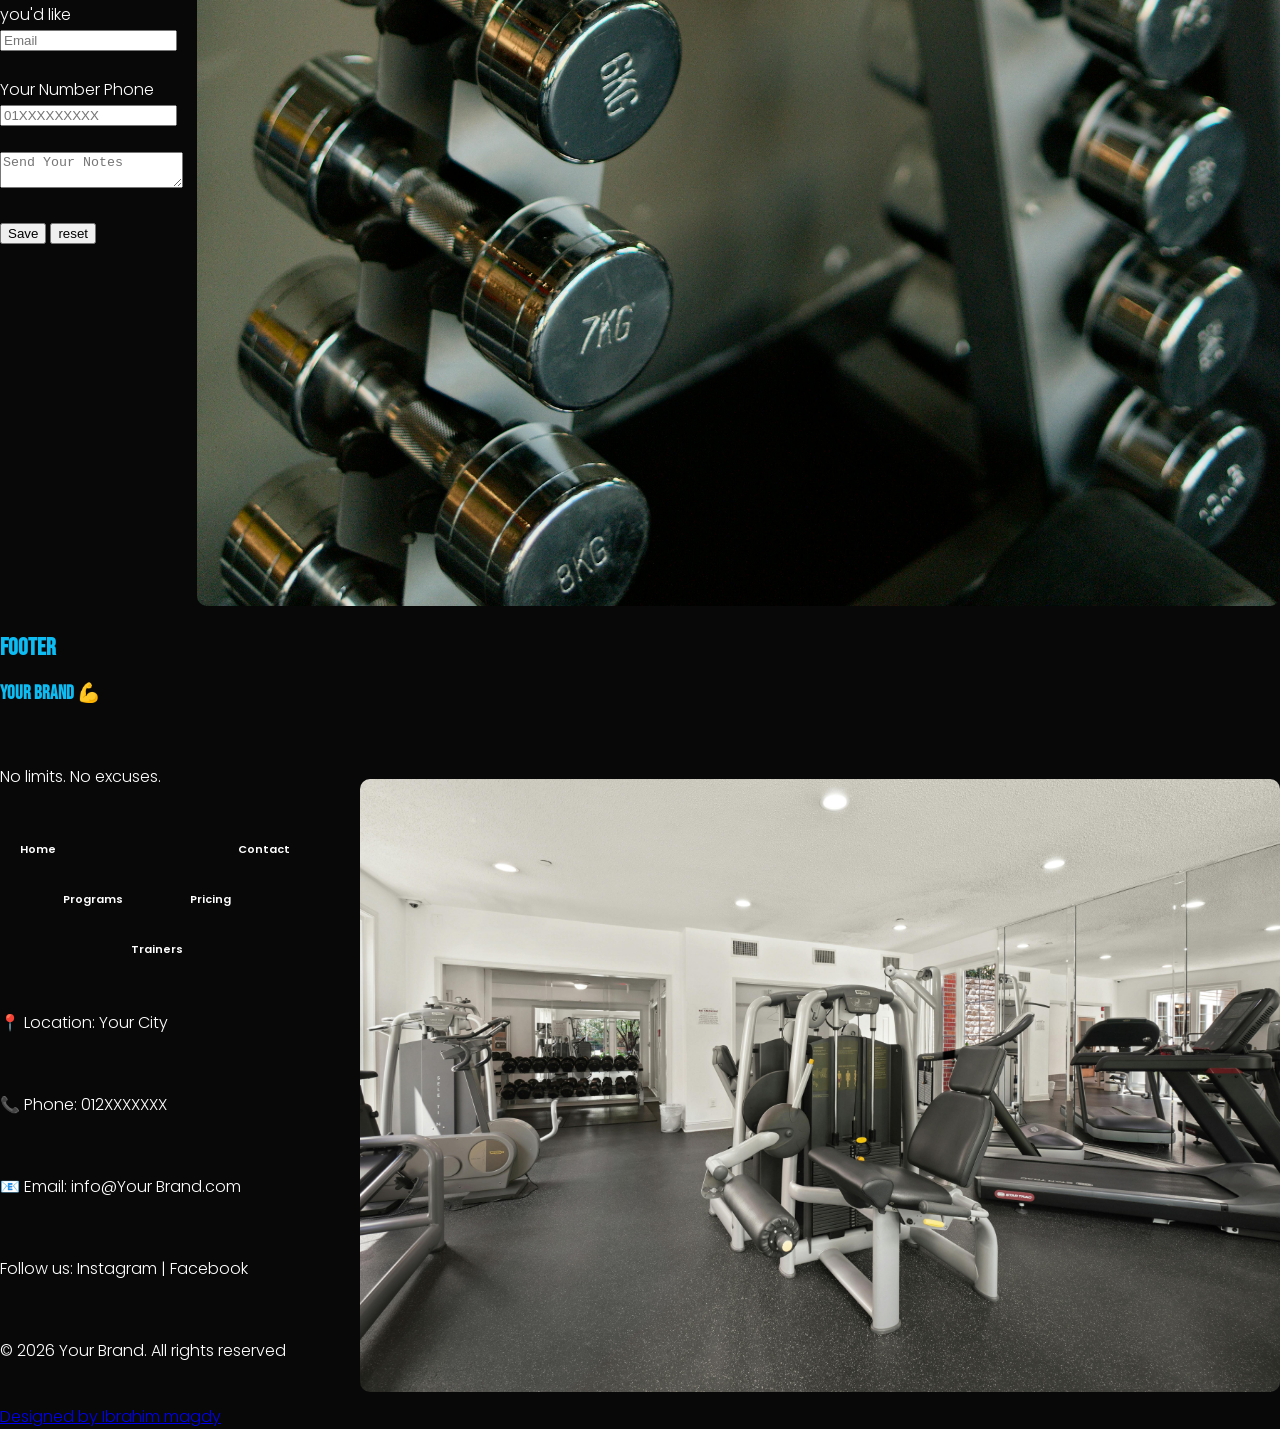
==== commit d53b526a: "Update" ====
--- a/index.html
+++ b/index.html
@@ -255,7 +255,7 @@
                     <div>
 
                         <label>Choose Your Program</label>
-                        <select id="meal" name="meals">
+                        <select id="Program" name="Programs">
 
                             <option value="20">Basic</option>
                             <option value="35">Standard</option>
@@ -281,34 +281,59 @@
                         </select>
 
                     </div>
+                    <br>
+                    <div>
+
+                        <label>Registration day</label>
+                        <input type="date" name="date" required class="date">
+                        <br>
+                        <br>
+                        <label>What time is it?</label>
+                        <input type="time" name="time" required class="time">
+
+                    </div>
+
+                    <br>
+                    <div>
+
+                        <label>The day you will most likely grace us with your presence</label>
+                        <input type="date" name="date" class="date">
+                        <br>
+                        <br>
+                        <br>
+                        <label>What time is it?</label>
+                        <input type="time" name="time" class="time">
+
+                    </div>
 
                     <br>
 
                     <div>
 
                         <label>Username</label>
-                        <input type="text" id="name" class="Username" required placeholder="Username">
-
-                    </div>
-                    <br>
-
-                    <div>
-
-                        <label>Email</label>
-                        <input type="email" id="email" class="email" required placeholder="Email">
-
-                    </div>
-
-                    <br>
-
-                    <div>
-
+                        <input type="text" name="User" id="name" class="Username" required placeholder="Username">
+
+                    </div>
+                    <br>
+                    <br>
+                    <div>
+
+                        <label>Your Email address if you'd like</label>
+                        <input type="email" name="mail" id="email" class="email" placeholder="Email" value="">
+
+                    </div>
+                    <br>
+                    <div>
+
+                        <label>Your Number Phone</label>
+                        <input type="tel" id="phoneNumber" class="phone" required placeholder="01XXXXXXXXX">
+
+                    </div>
+                    <br>
+                    <div>
                         <textarea id="message" class="text" placeholder="Send Your Notes"></textarea>
-
-                    </div>
-
-                    <br>
-
+                    </div>
+                    <br>
                     <div>
 
                         <input type="submit" value="Save">
@@ -343,19 +368,17 @@
                 <p>No limits. No excuses.</p>
                 <br>
                 <div>
-                    <ul class="box">
-
-                        <li><a href="#Home">Home</a></li>
+                    <ul class="Mainbox">
+
+                        <li><a href="#Home" class="He">Home</a></li>
 
                         <li><a href="#Programs">Programs</a></li>
 
-                        <li><a href="#Trainers">Trainers</a></li>
+                        <li><a href="#Trainers" class="Tra">Trainers</a></li>
 
                         <li><a href="#Pricing">Pricing</a></li>
 
-                        <li><a href="#Contact">Contact</a></li>
-
-                        <li><a href="#Footer">Footer</a></li>
+                        <li><a href="#Contact" class="Cont">Contact</a></li>
 
                     </ul>
                 </div>
--- a/Your Brand.css
+++ b/Your Brand.css
@@ -26,34 +26,36 @@
         align-items: center;
         margin: 10px;
         padding: 15px;
-        flex-direction: column;
+        flex-direction: row;
+        flex-wrap: wrap;
         text-align: center;
 
     }
 
-    .box {
-
-        font-family: "Poppins", sans-serif;
-        font-weight: 600;
-        font-style: normal;
-
-        display: flex;
-        flex-wrap: wrap;
-        list-style: none;
-        margin: 0;
-        padding: 0;
-
-        flex-direction: column;
-        width: 100%;
-        gap: 15px;
-
-        align-items: center;
-
-        color: #fff;
-        background: #1a1a1a;
-        border: 1px solid gray;
-
-    }
+}
+
+.box {
+
+    font-family: "Poppins", sans-serif;
+    font-weight: 600;
+    font-style: normal;
+
+    display: flex;
+    list-style: none;
+    margin: 0;
+    padding: 0;
+
+    flex-direction: row;
+    width: 450px;
+    gap: 15px;
+
+    font-size: 10px;
+    margin-left: 3px;
+
+
+    color: #fff;
+    background: #1a1a1a;
+    border: 1px solid gray;
 
 }
 
@@ -191,17 +193,23 @@
 
 }
 
+.Number {
+
+    color: white;
+
+}
+
 .Username {
 
     color: white;
 
 }
 
-
 .text {
 
     color: white;
 
+
 }
 
 .email {
@@ -210,9 +218,77 @@
 
 }
 
+.date {
+
+    color: white;
+
+}
+
+.time {
+
+    color: white;
+
+}
+
+.phone {
+
+    color: white;
+
+}
+
 .box a {
     color: white;
     text-decoration: none;
+}
+
+.Mainbox {
+
+    font-family: "Poppins", sans-serif;
+    font-weight: 600;
+    font-style: normal;
+
+    display: flex;
+    flex-direction: row;
+    justify-content: space-between;
+    align-items: center;
+
+    list-style: none;
+    width: 300px;
+    font-size: 11px;
+
+}
+
+.Mainbox a {
+
+    color: #fff;
+    text-decoration: none;
+
+}
+
+.He {
+
+    display: flex;
+    align-self: flex-start;
+    margin-bottom: 100px;
+
+}
+
+.Tra {
+
+    display: flex;
+    align-self: flex-end;
+    margin-top: 100px;
+
+}
+
+.Cont {
+
+    display: flex;
+    align-self: flex-start;
+    margin-bottom: 100px;
+    justify-content: space-between;
+    margin-right: 30px;
+
 }
 
 .menu-card {
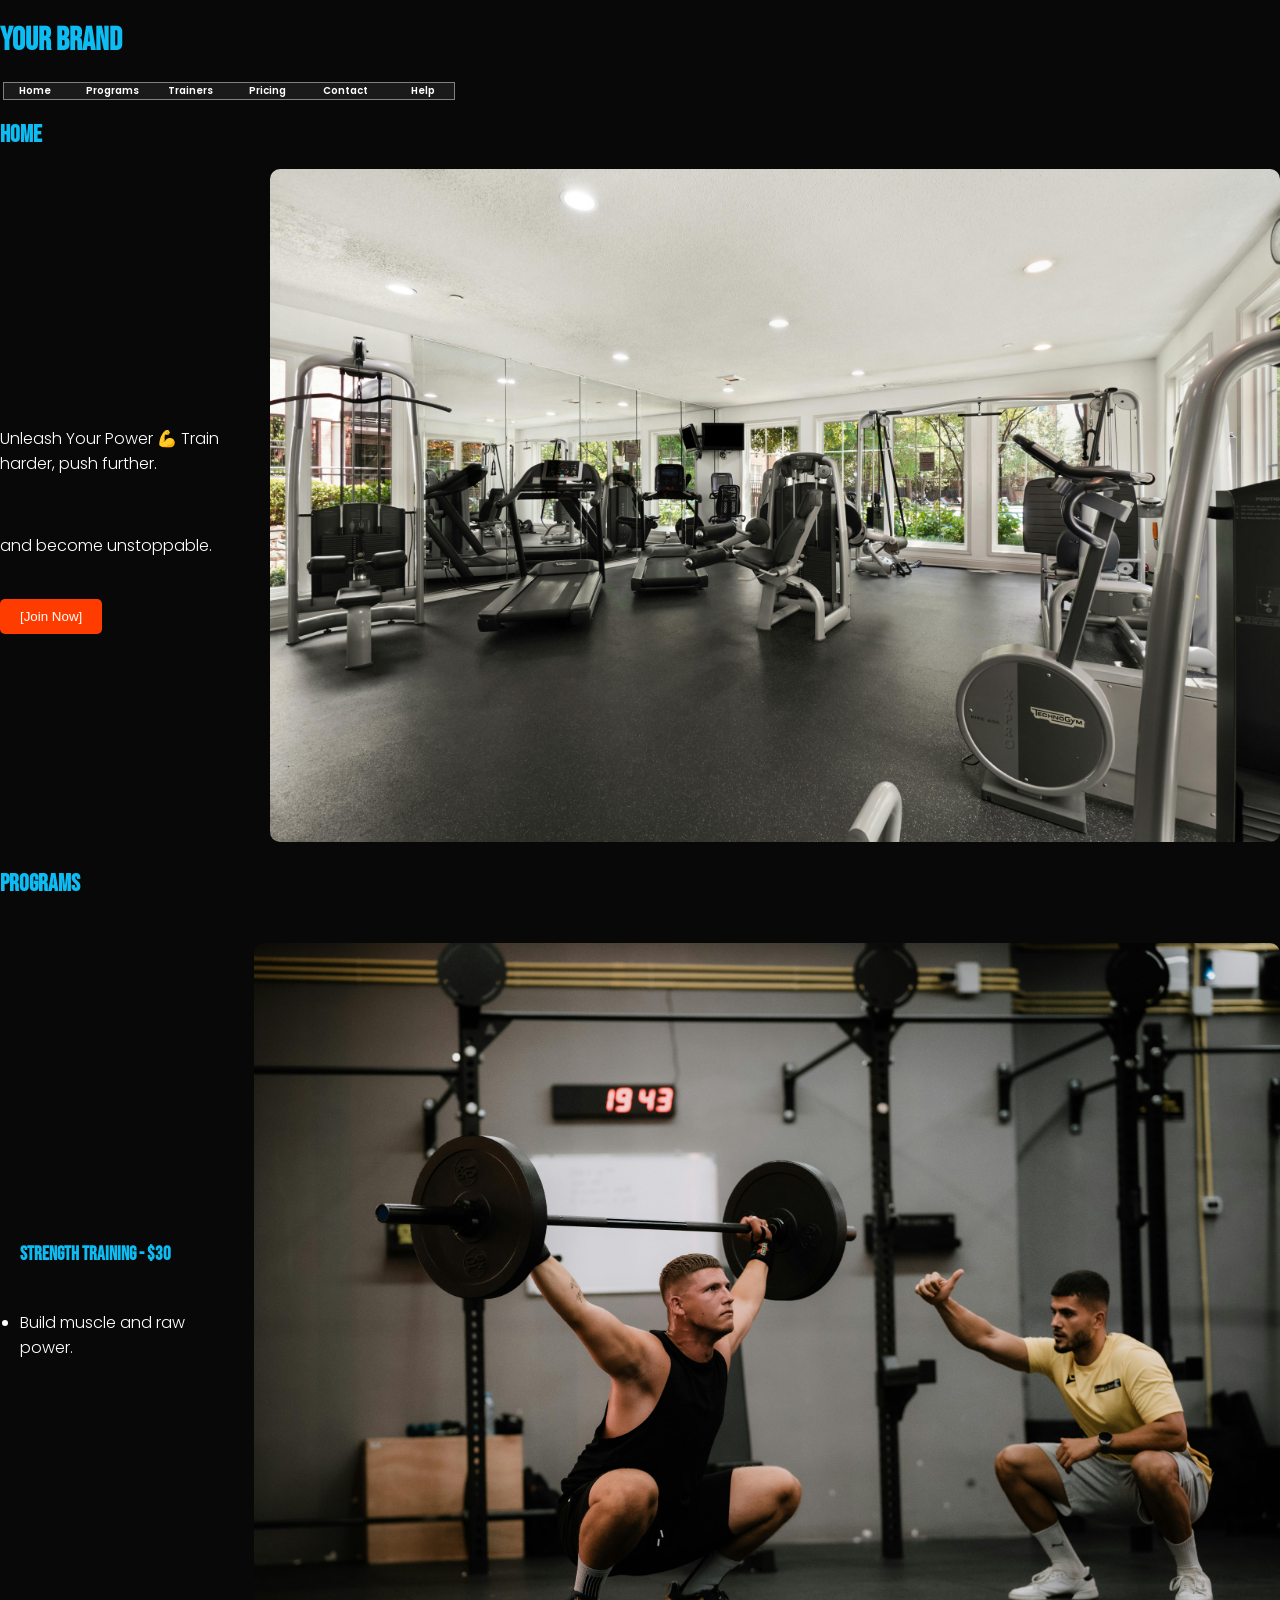
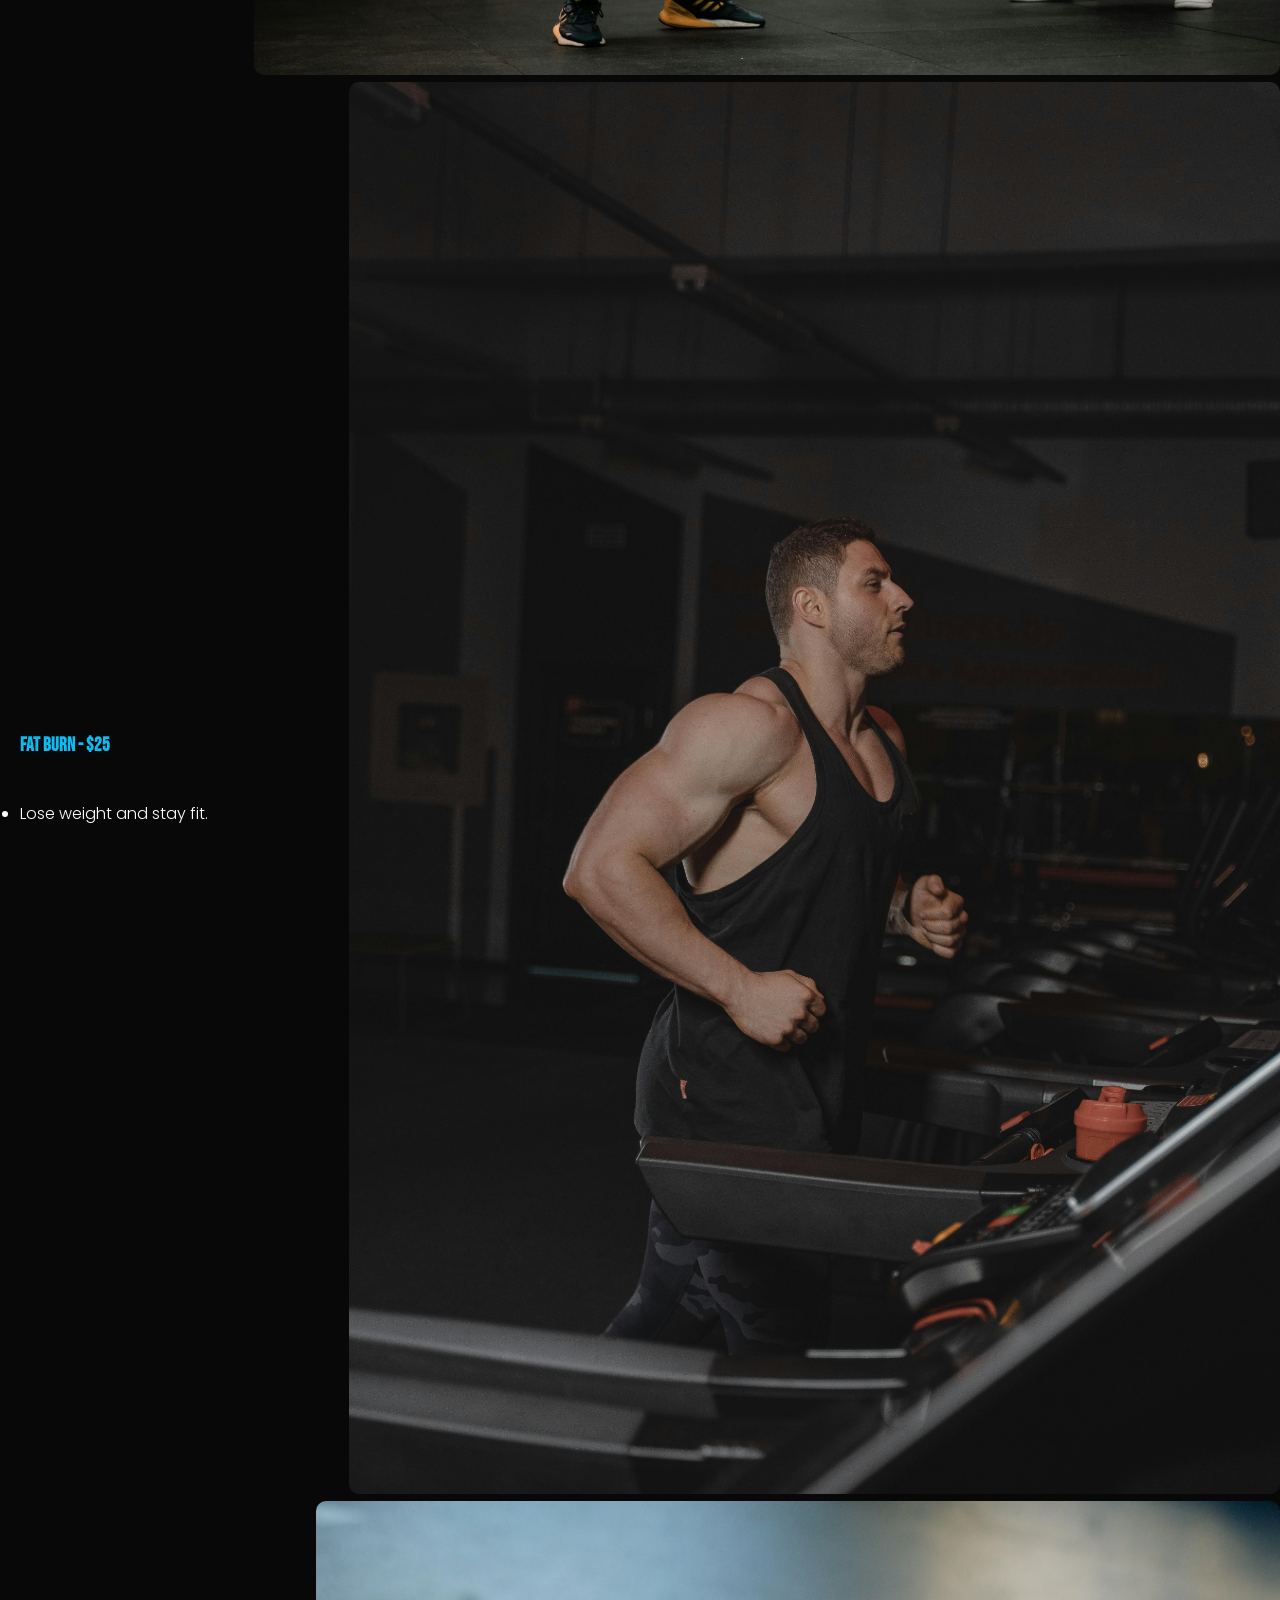
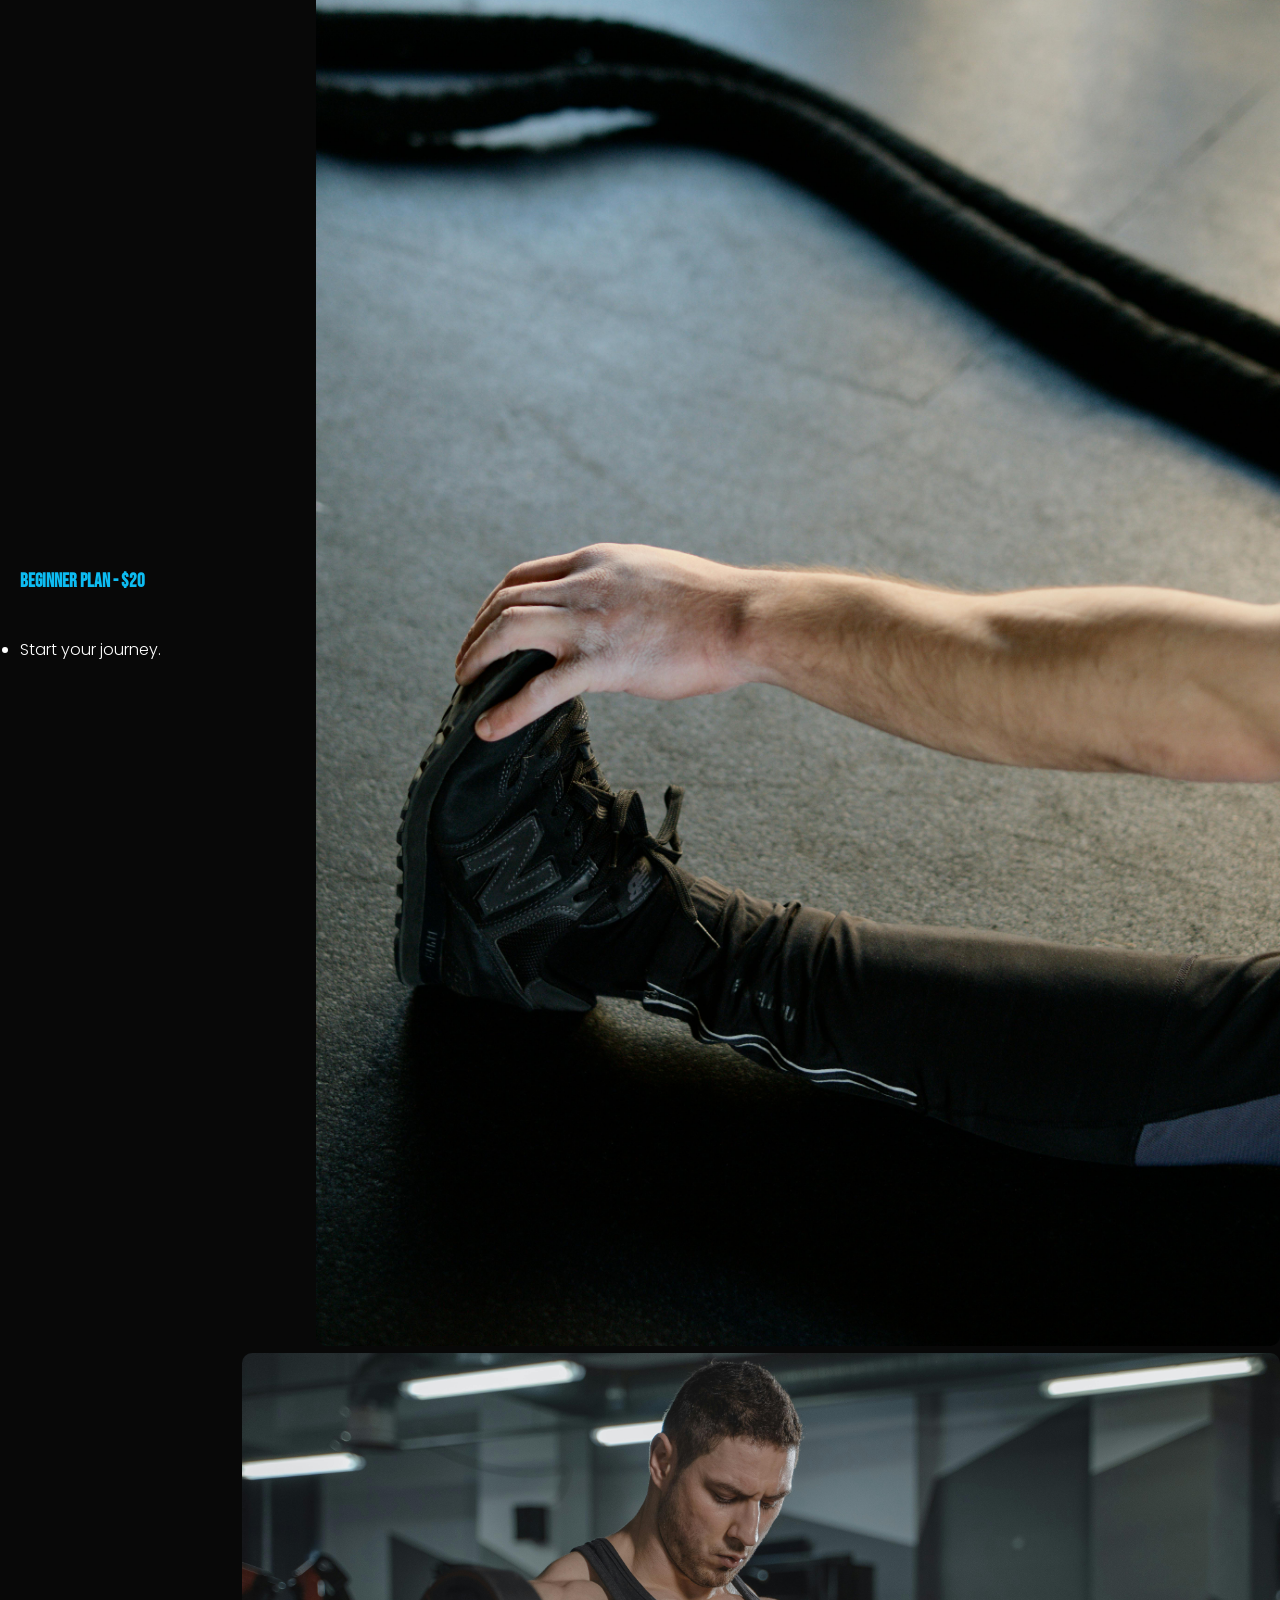
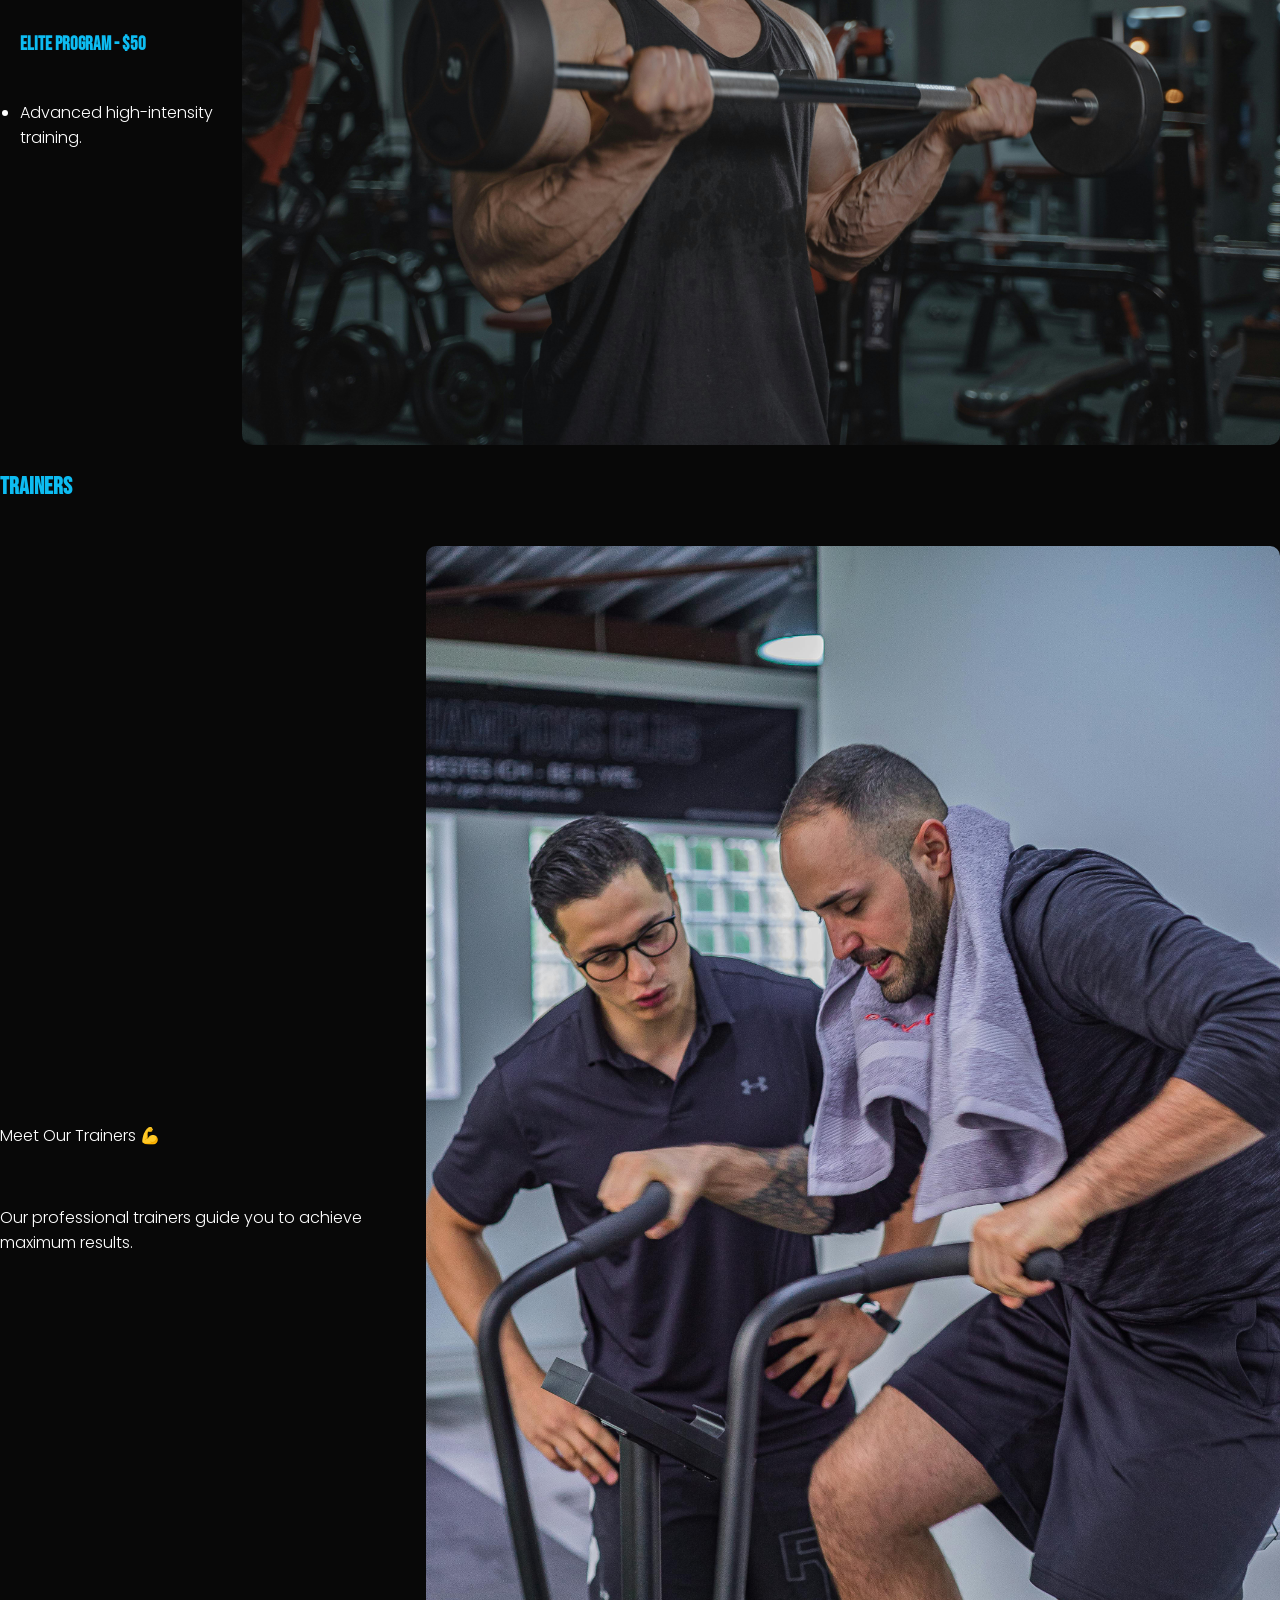
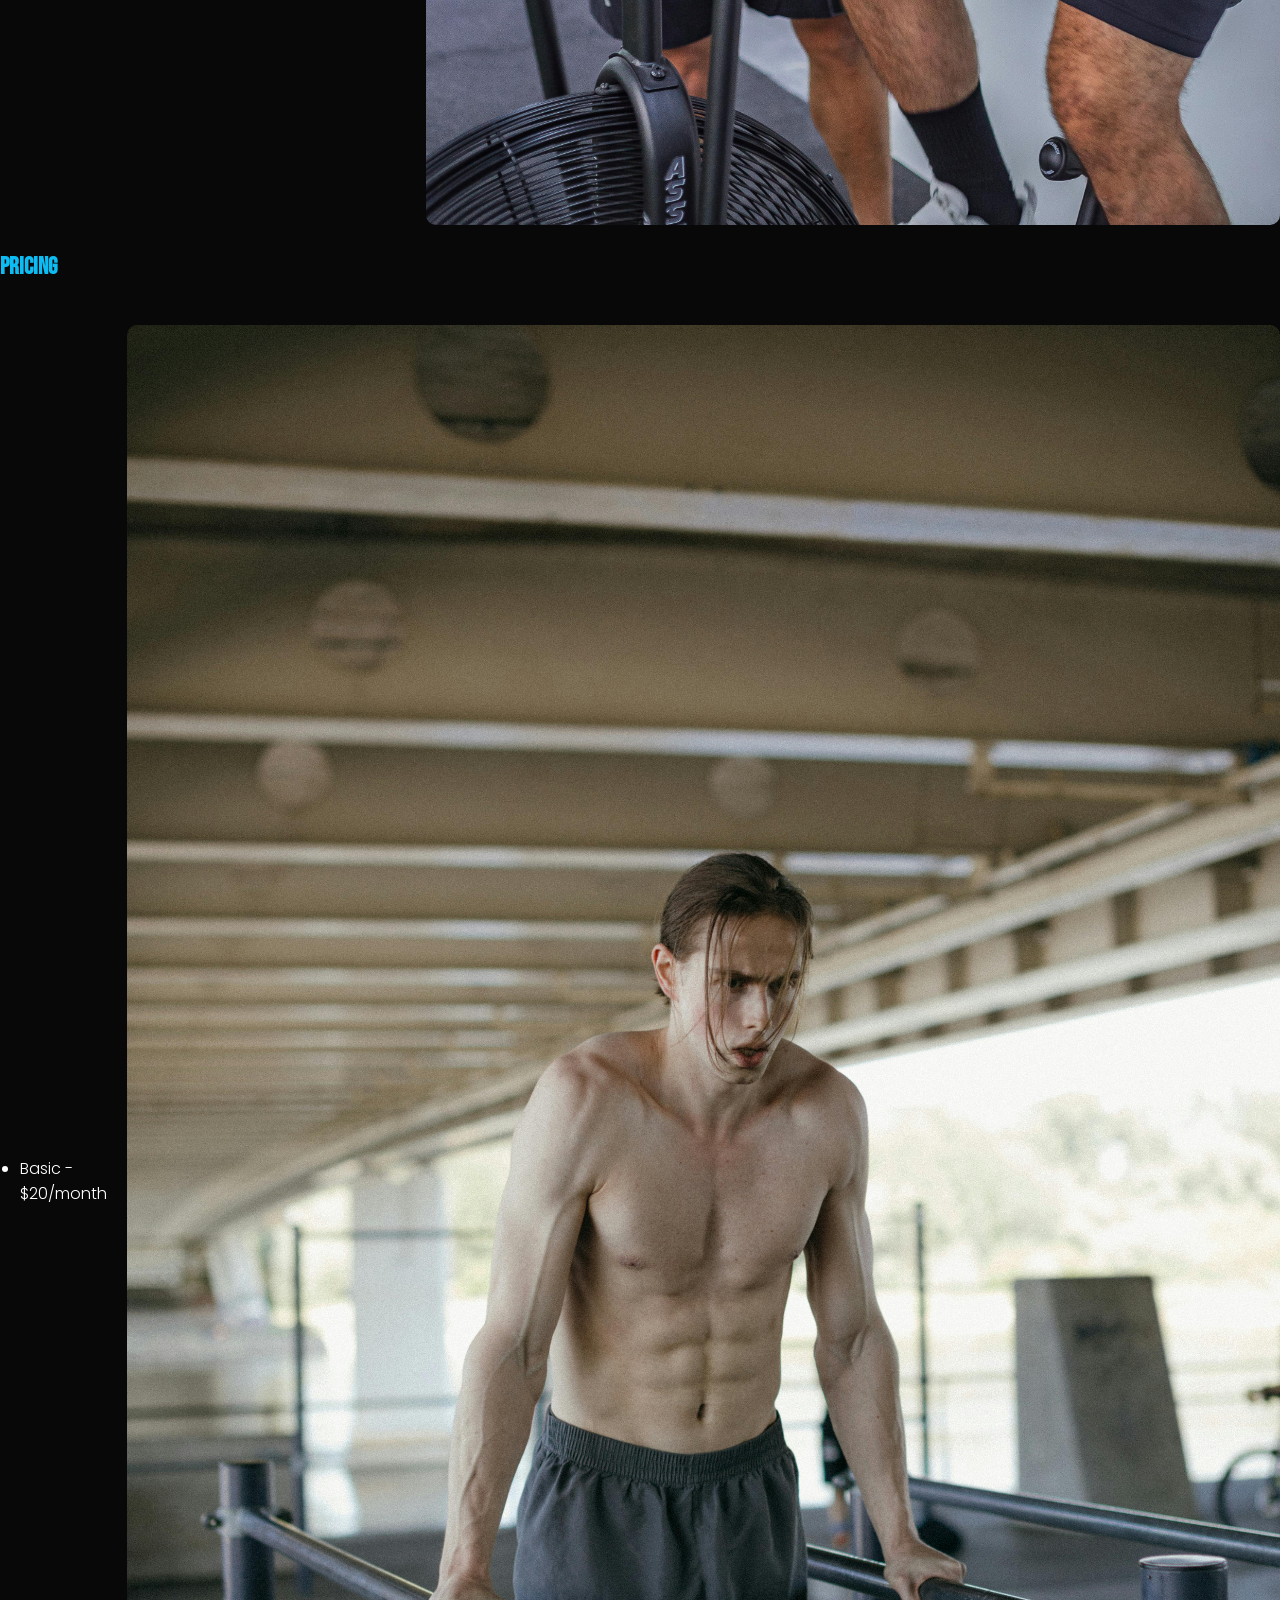
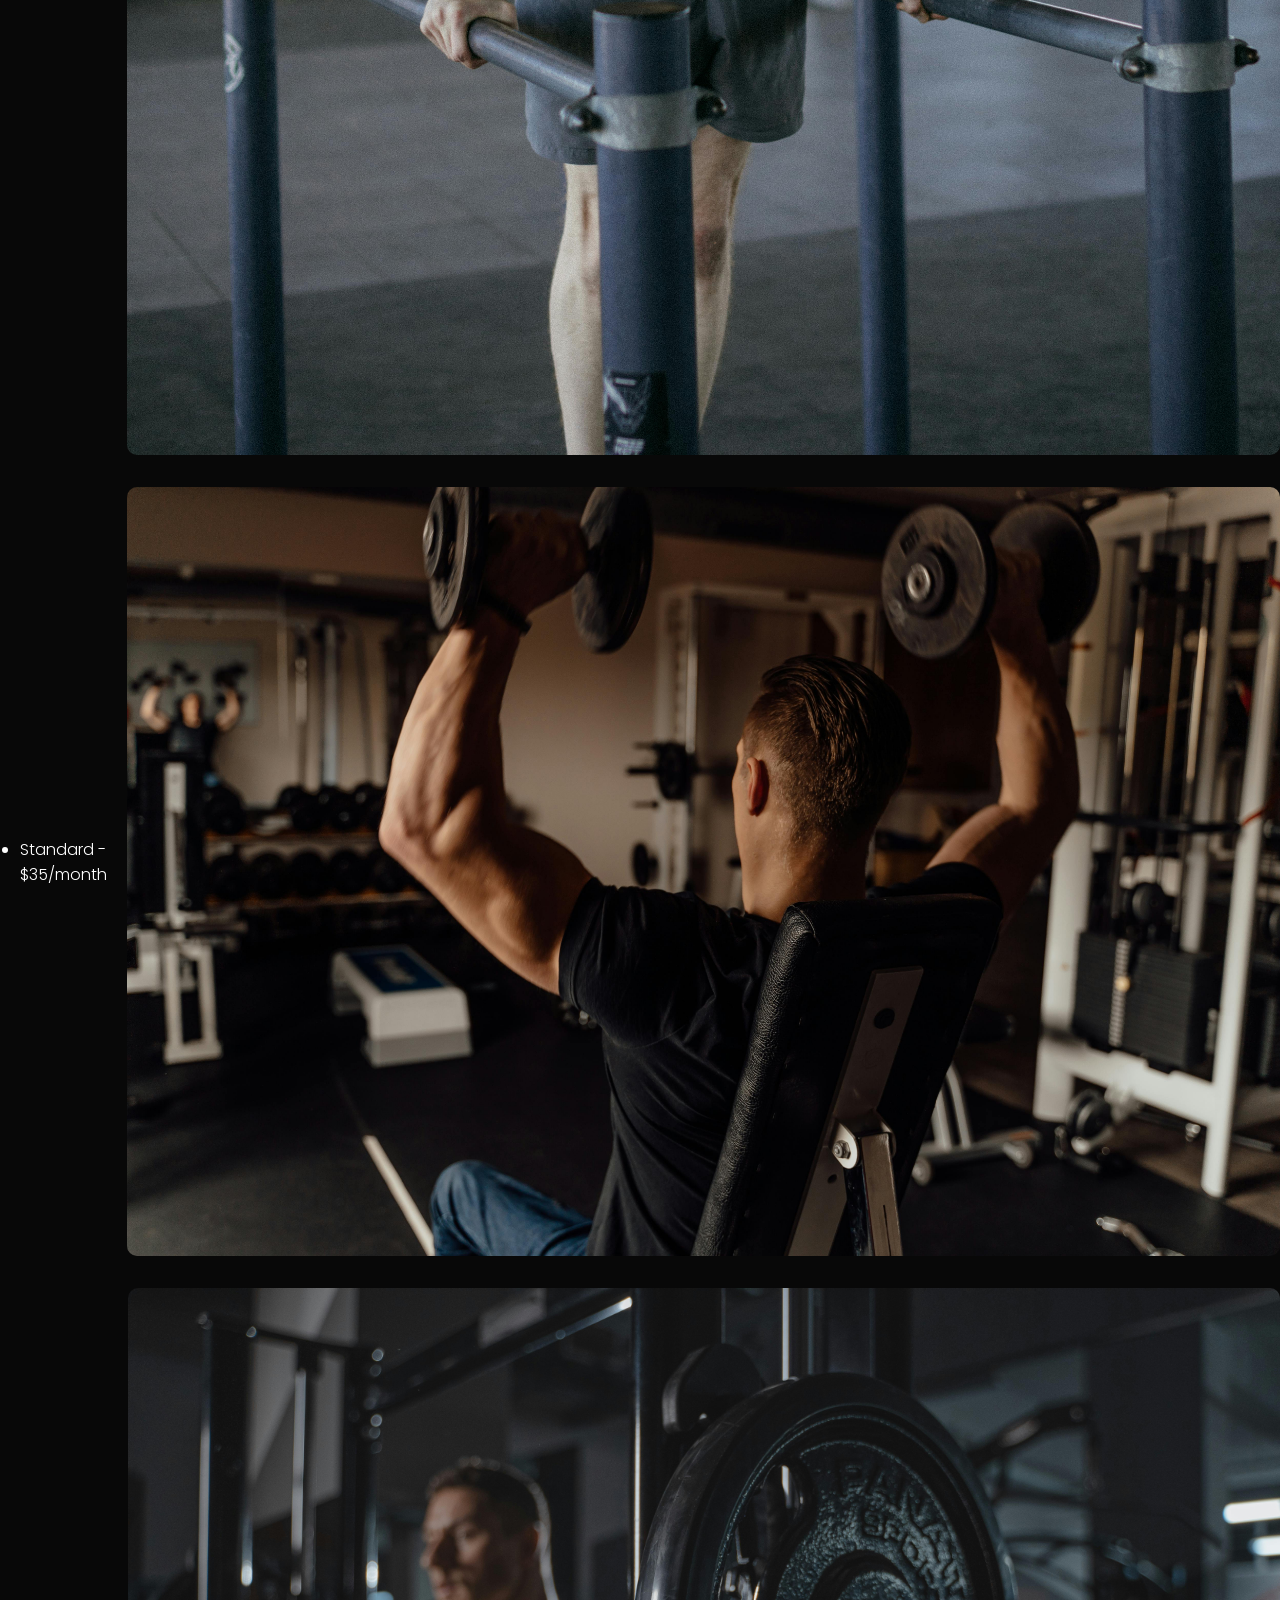
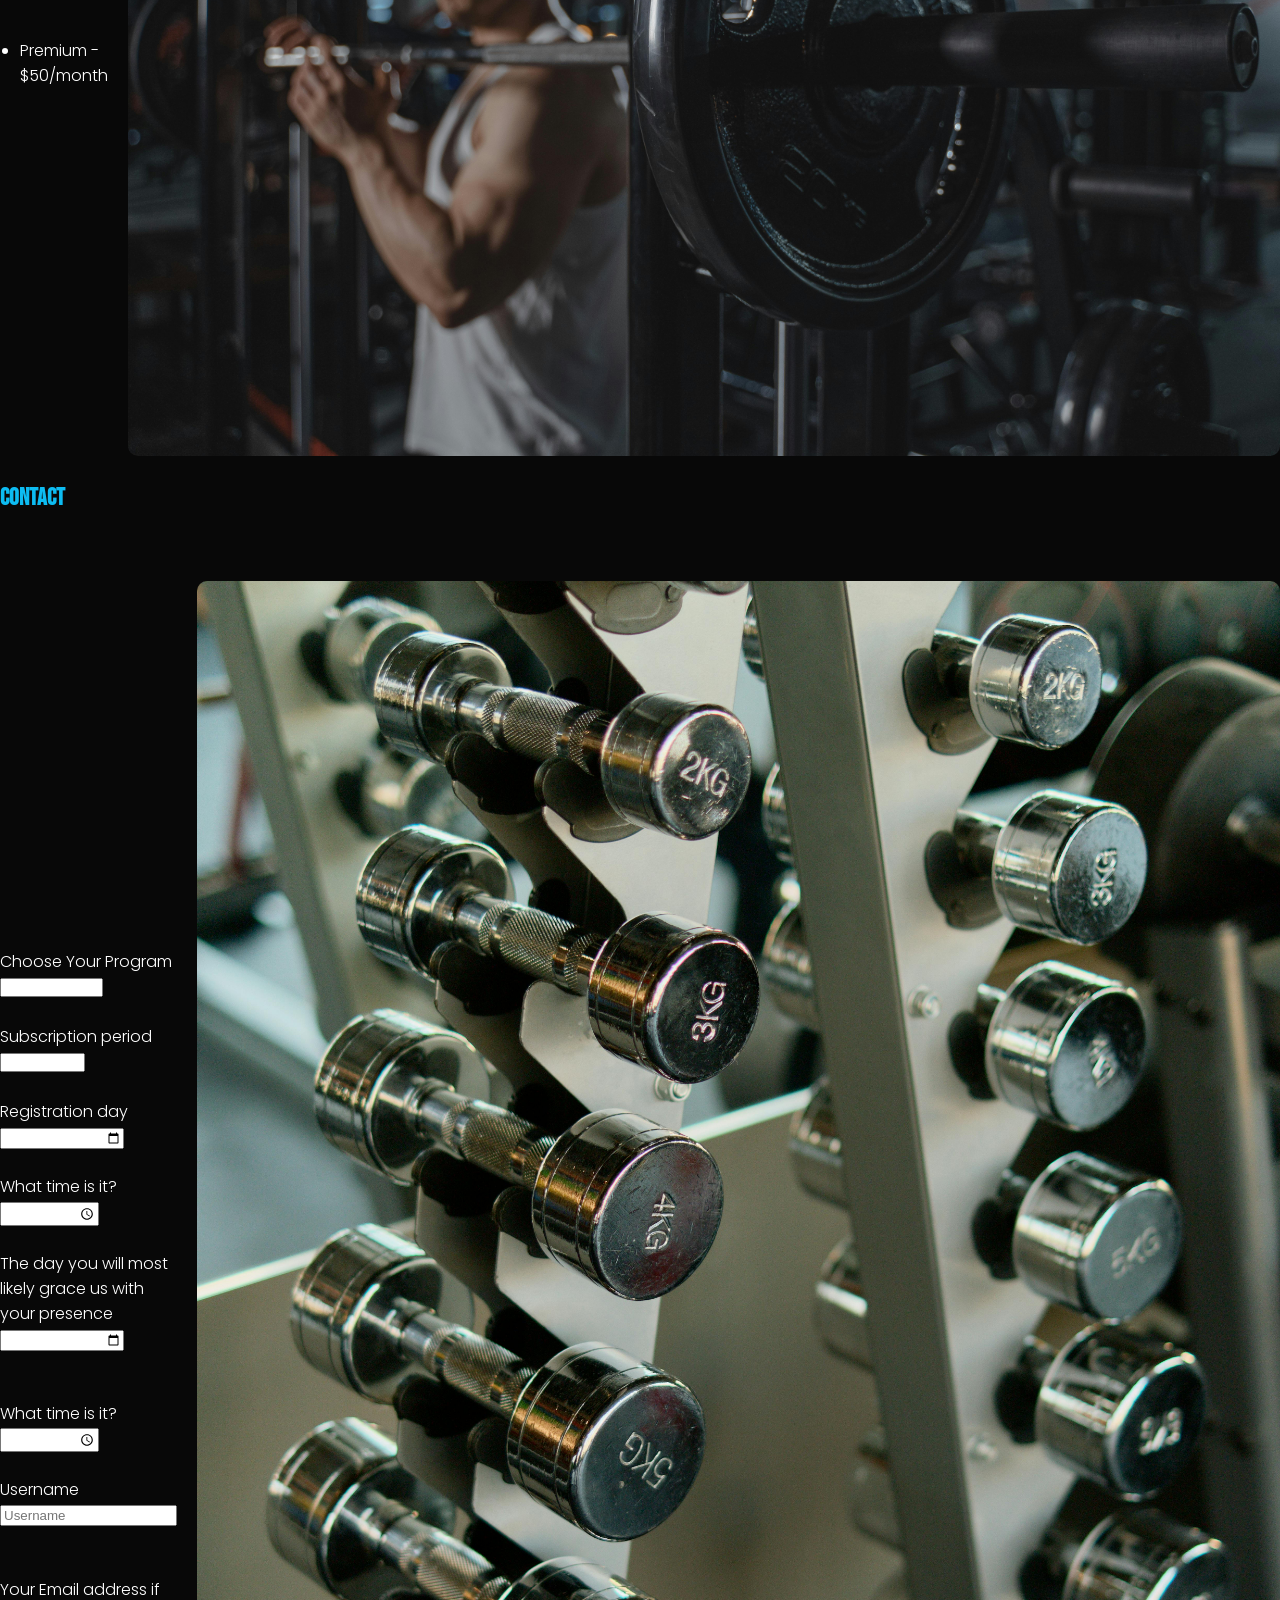
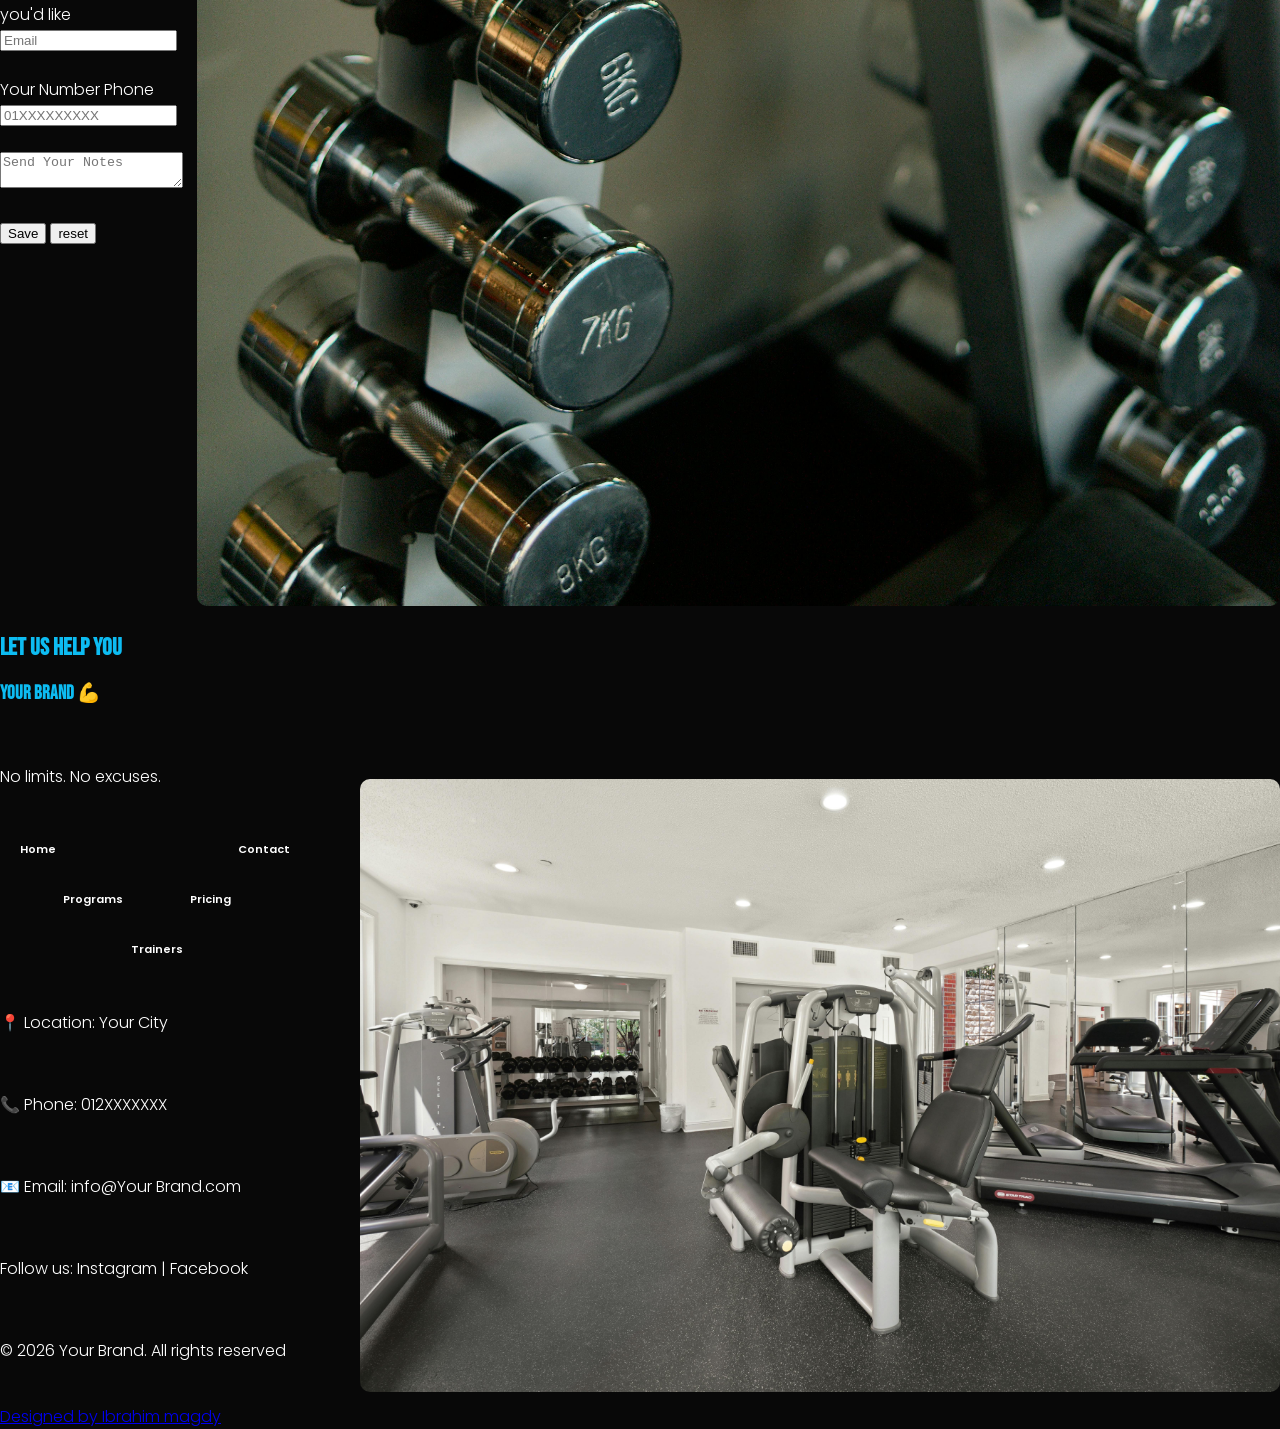
==== commit 23626563: "Update" ====
--- a/index.html
+++ b/index.html
@@ -36,7 +36,7 @@
 
             <li><a href="#Contact">Contact</a></li>
 
-            <li><a href="#Footer">Footer</a></li>
+            <li><a href="#Help">Help</a></li>
 
         </ul>
 
@@ -358,7 +358,7 @@
 
     <footer>
 
-        <h2 id="Footer">Footer</h2>
+        <h2 id="Help">Let Us Help You</h2>
 
 
         <h3>Your Brand 💪</h3>
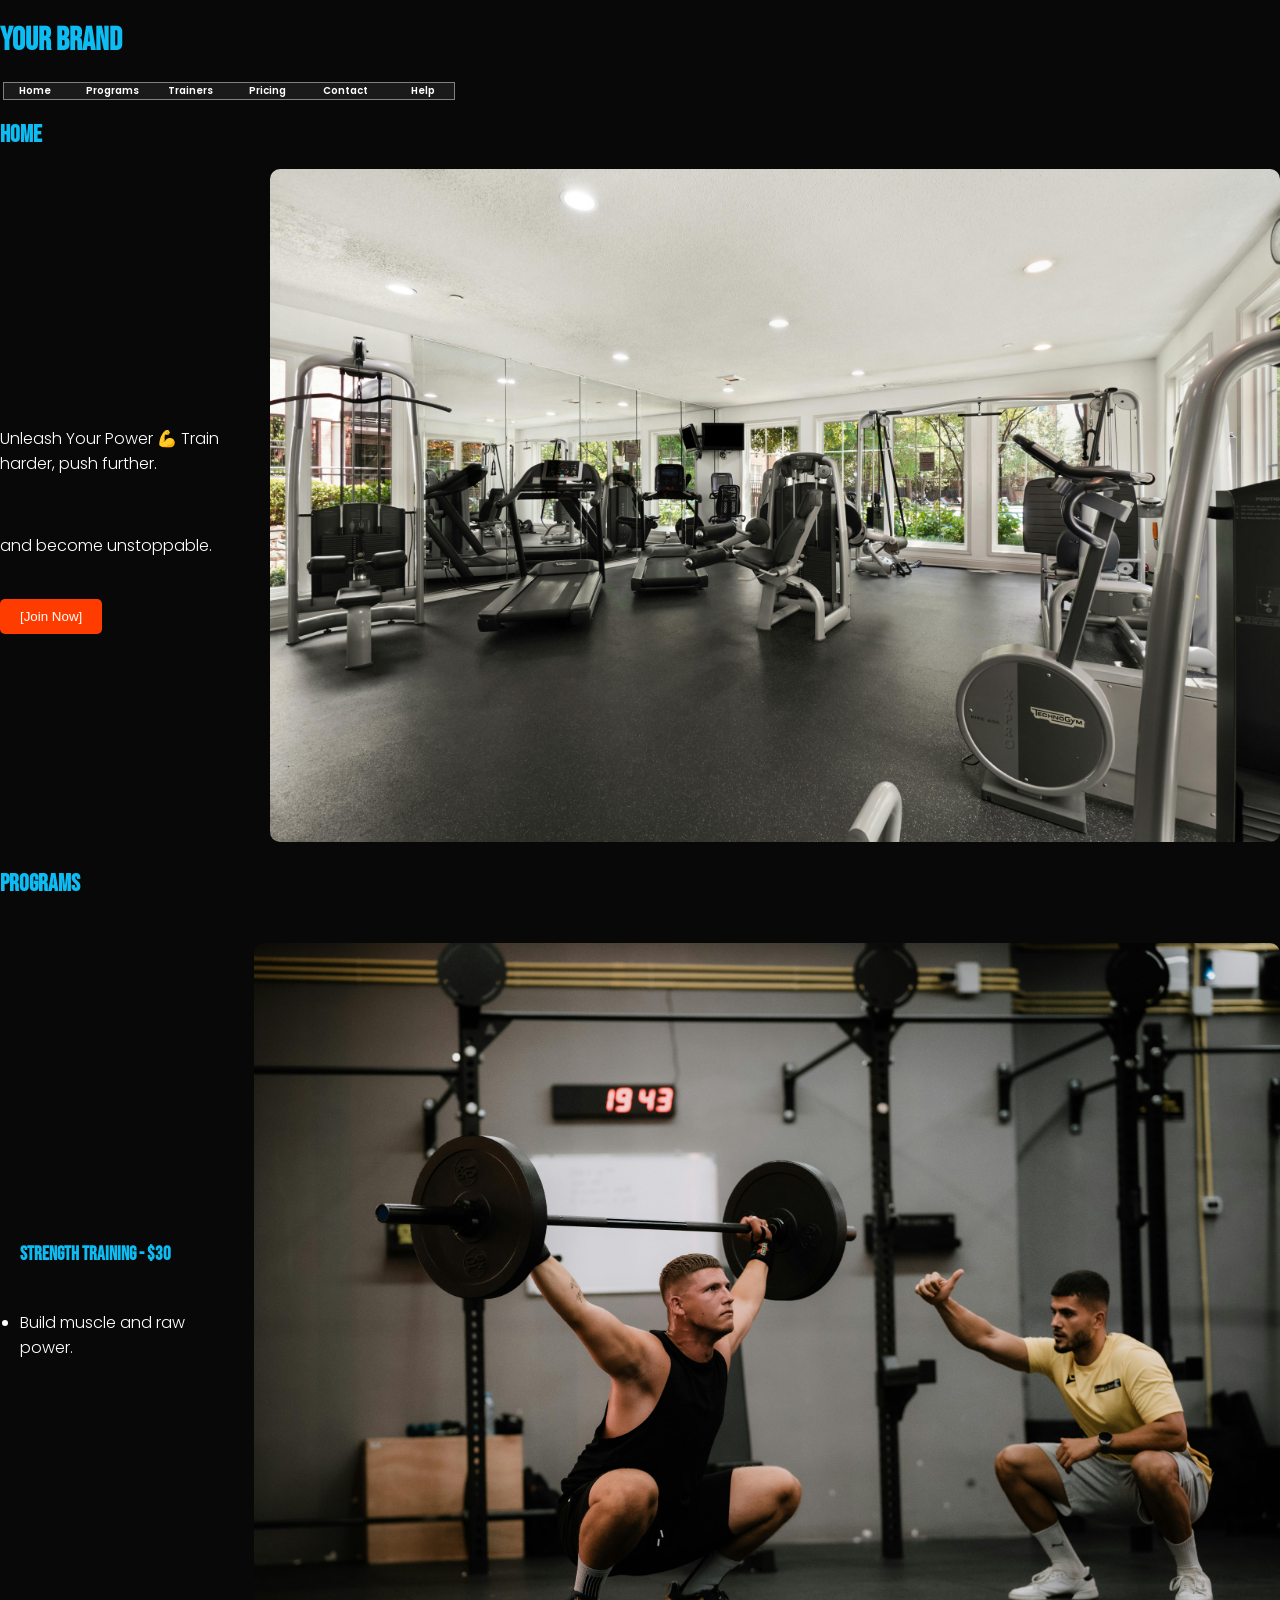
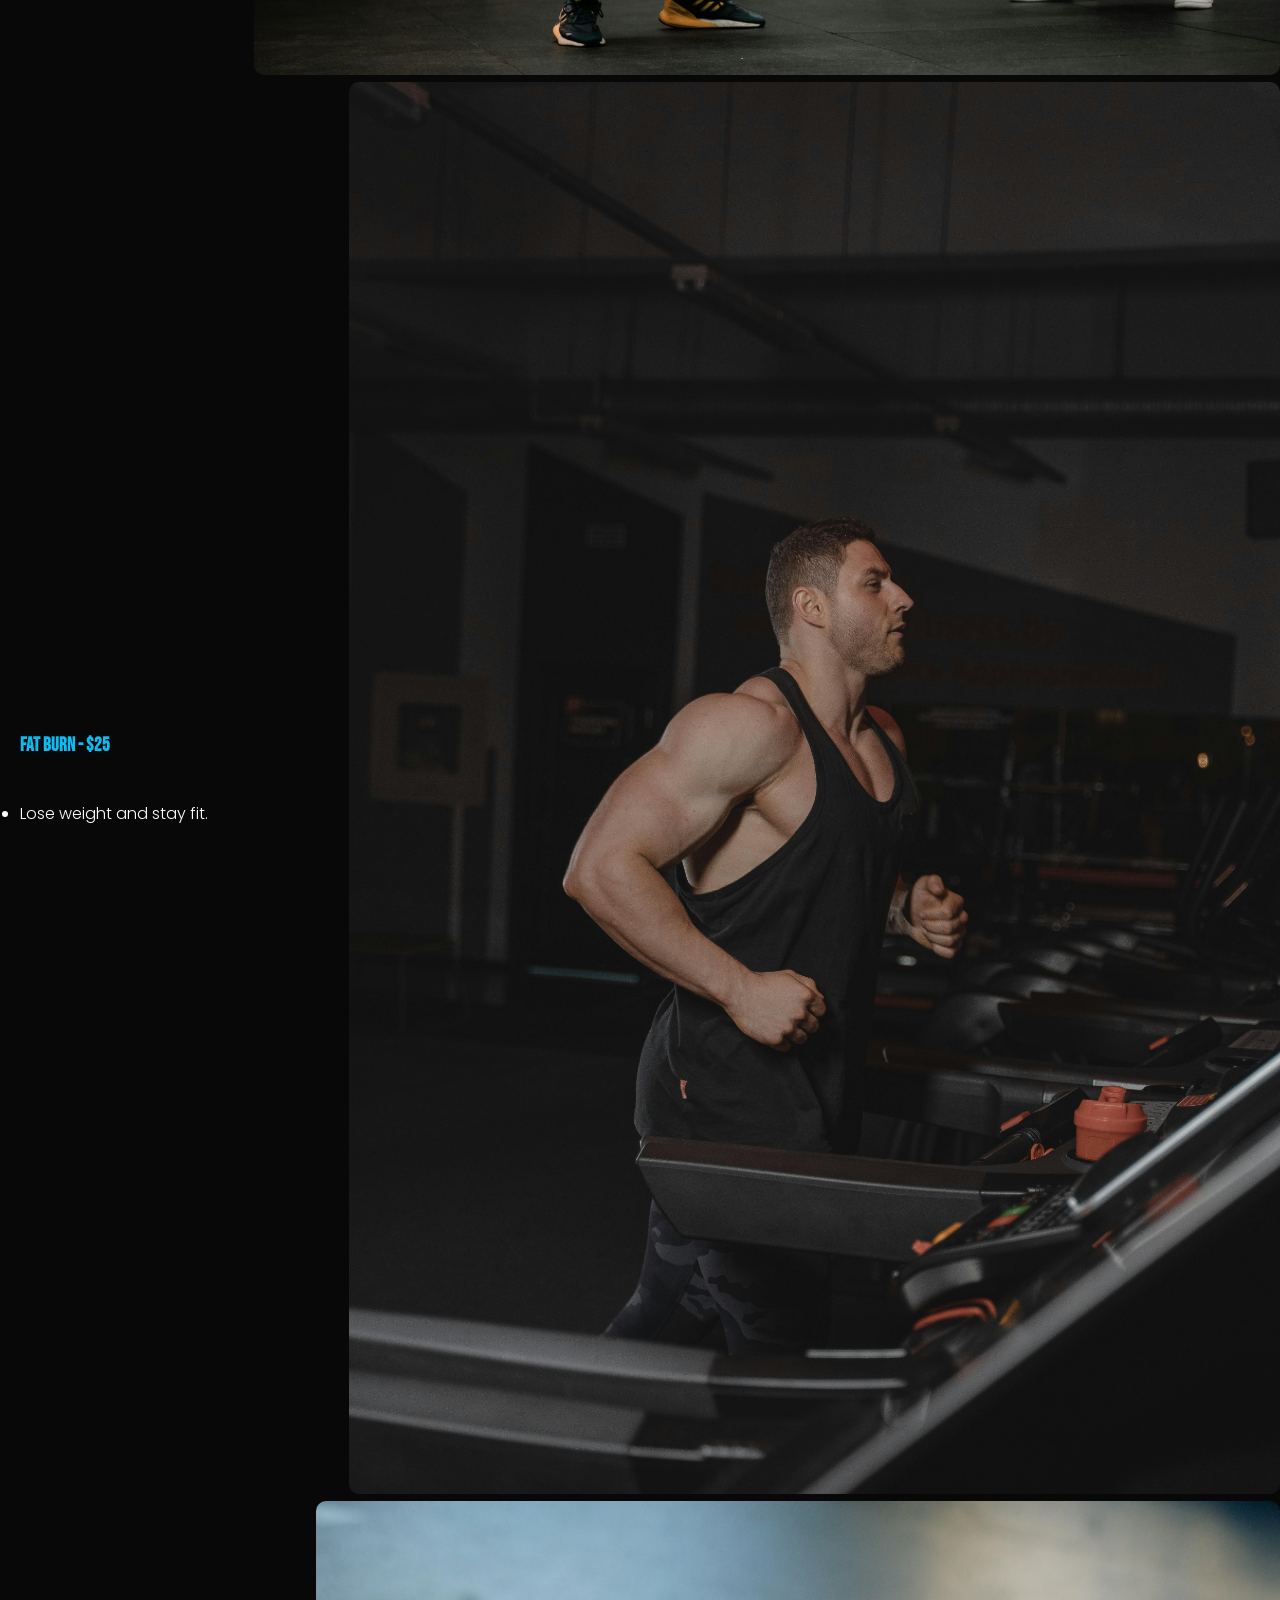
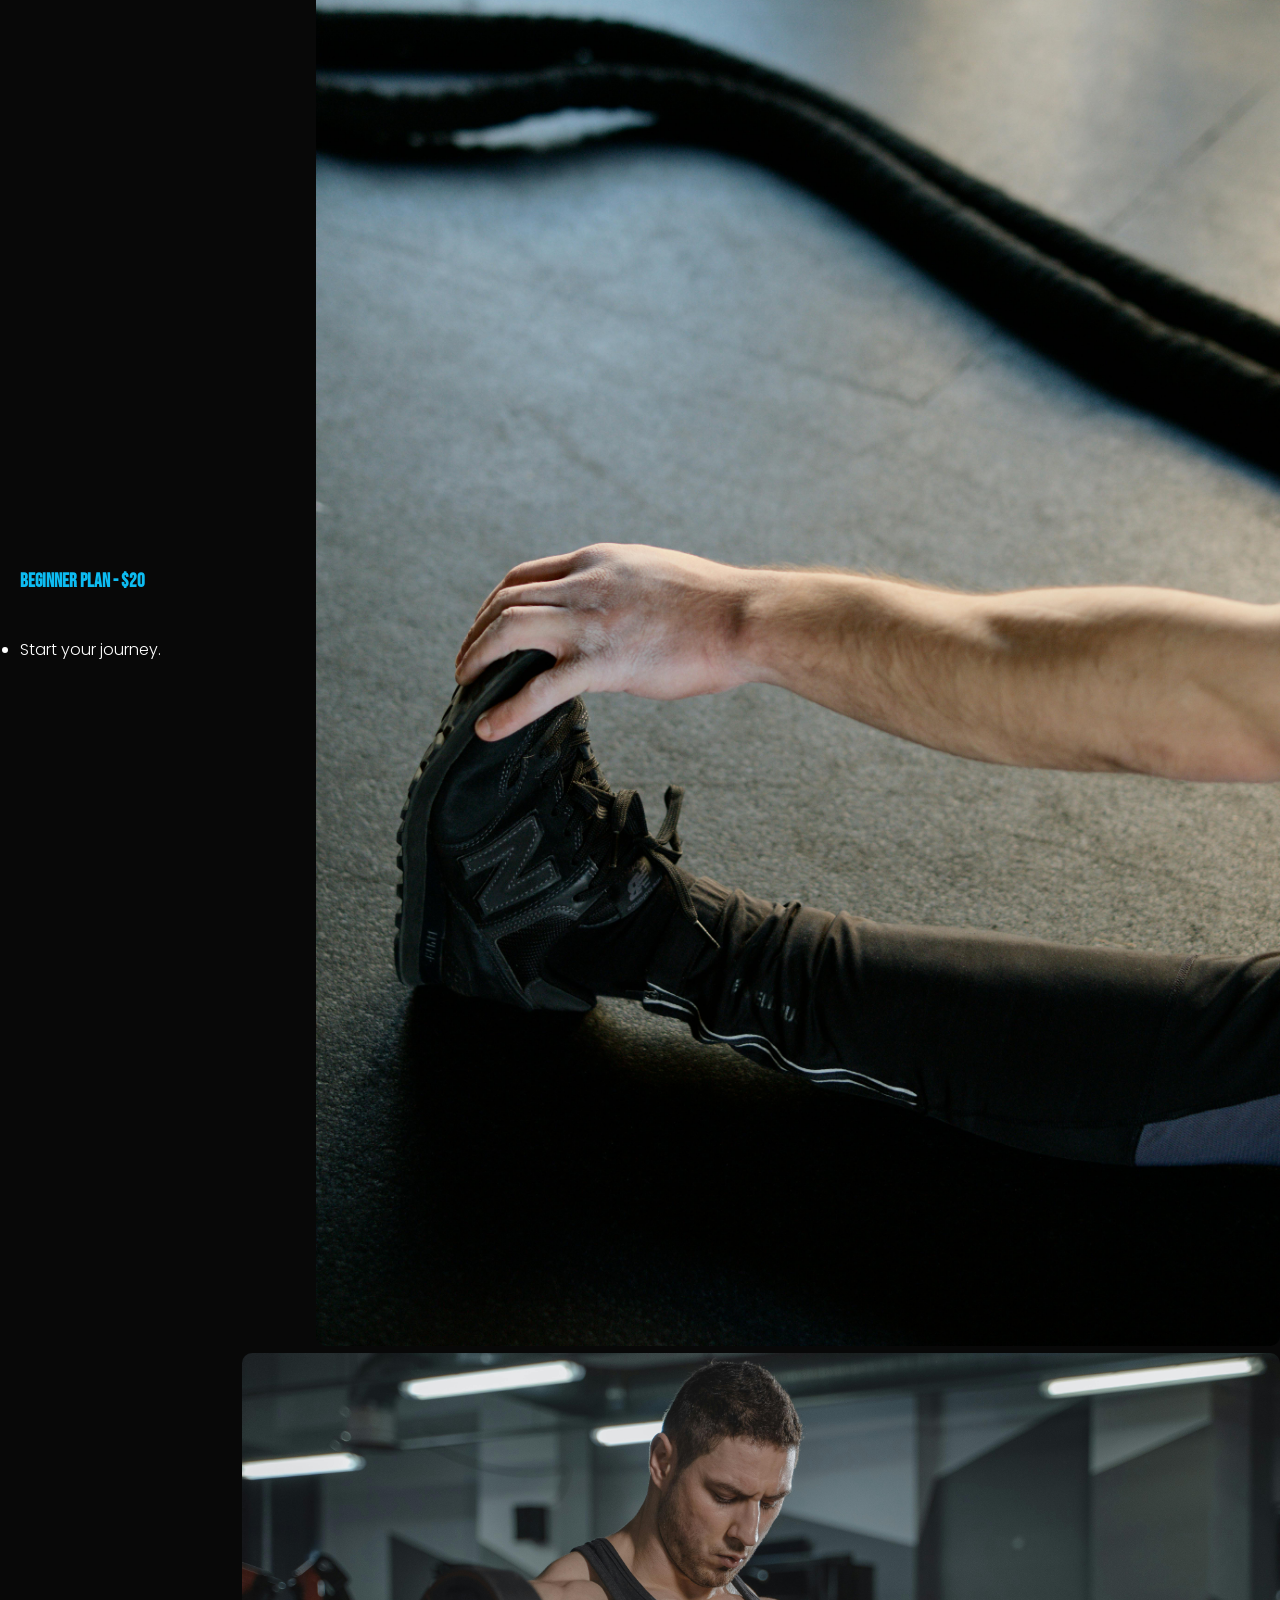
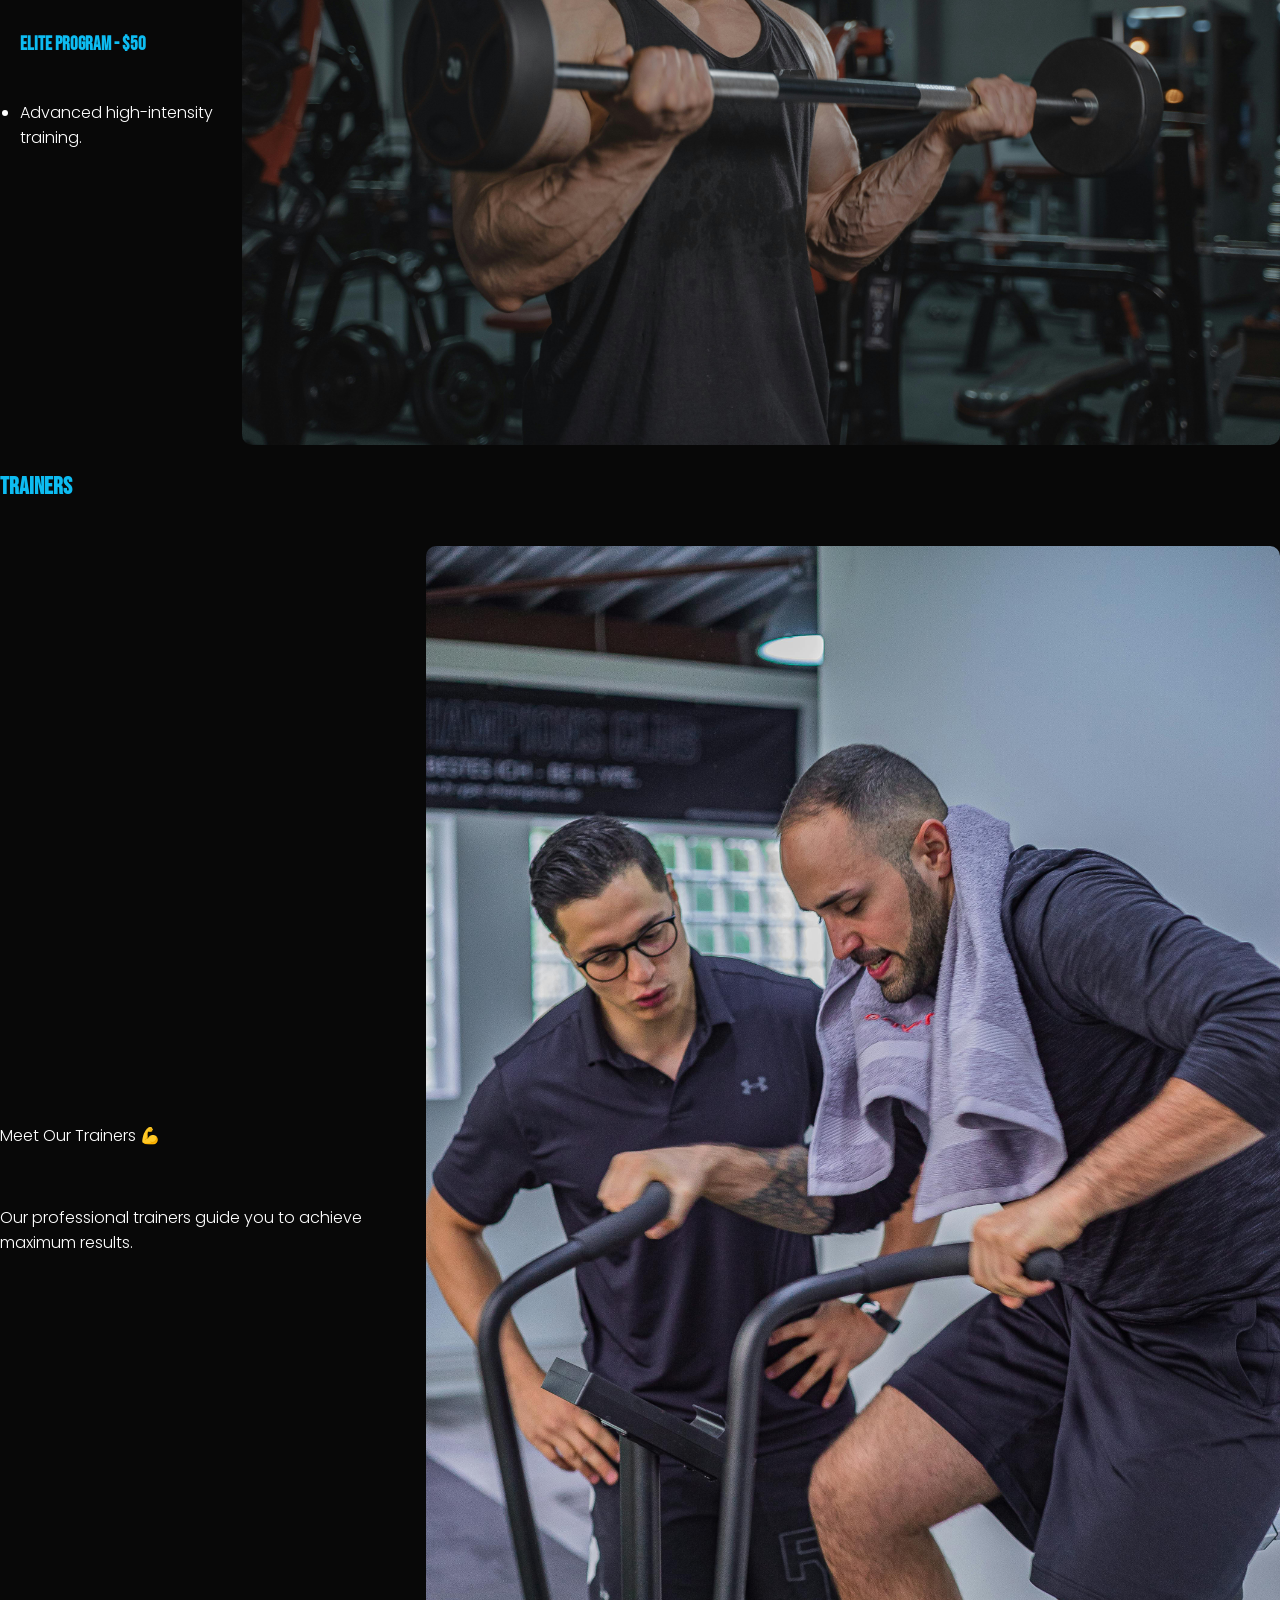
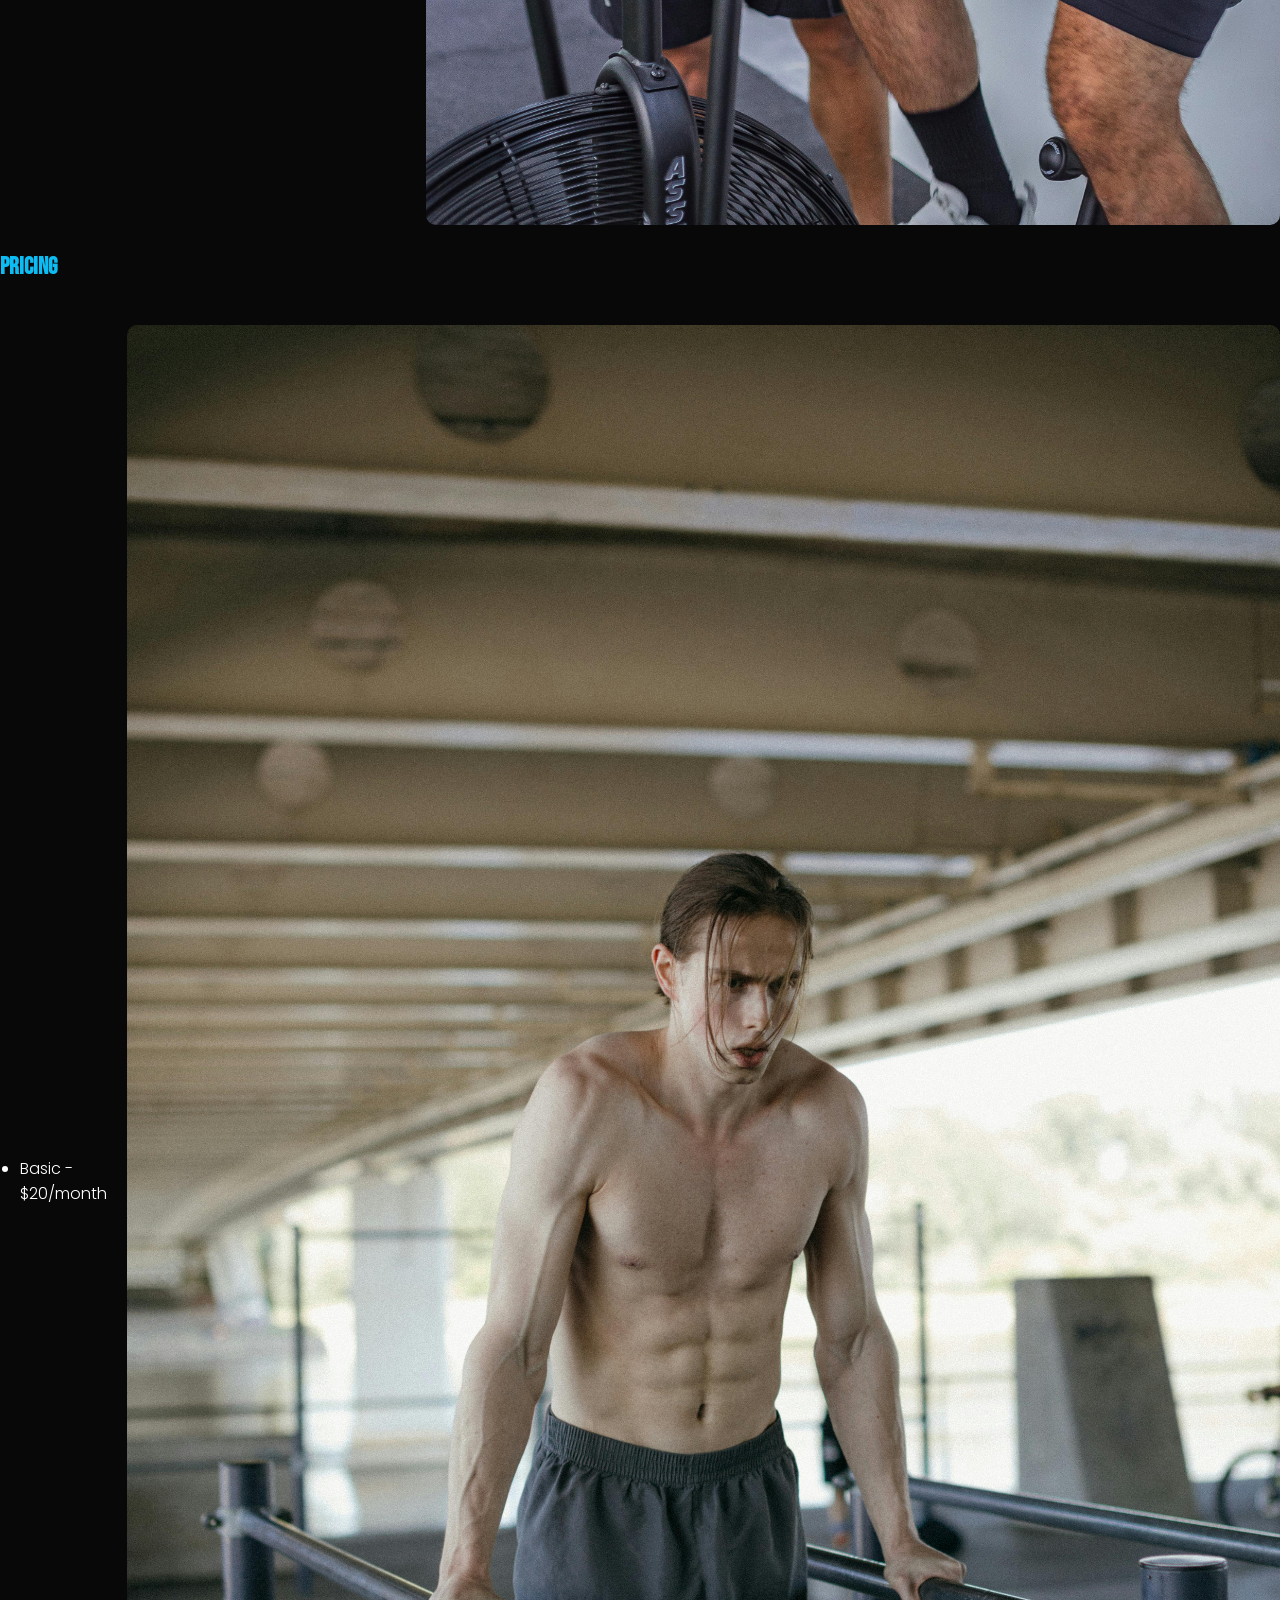
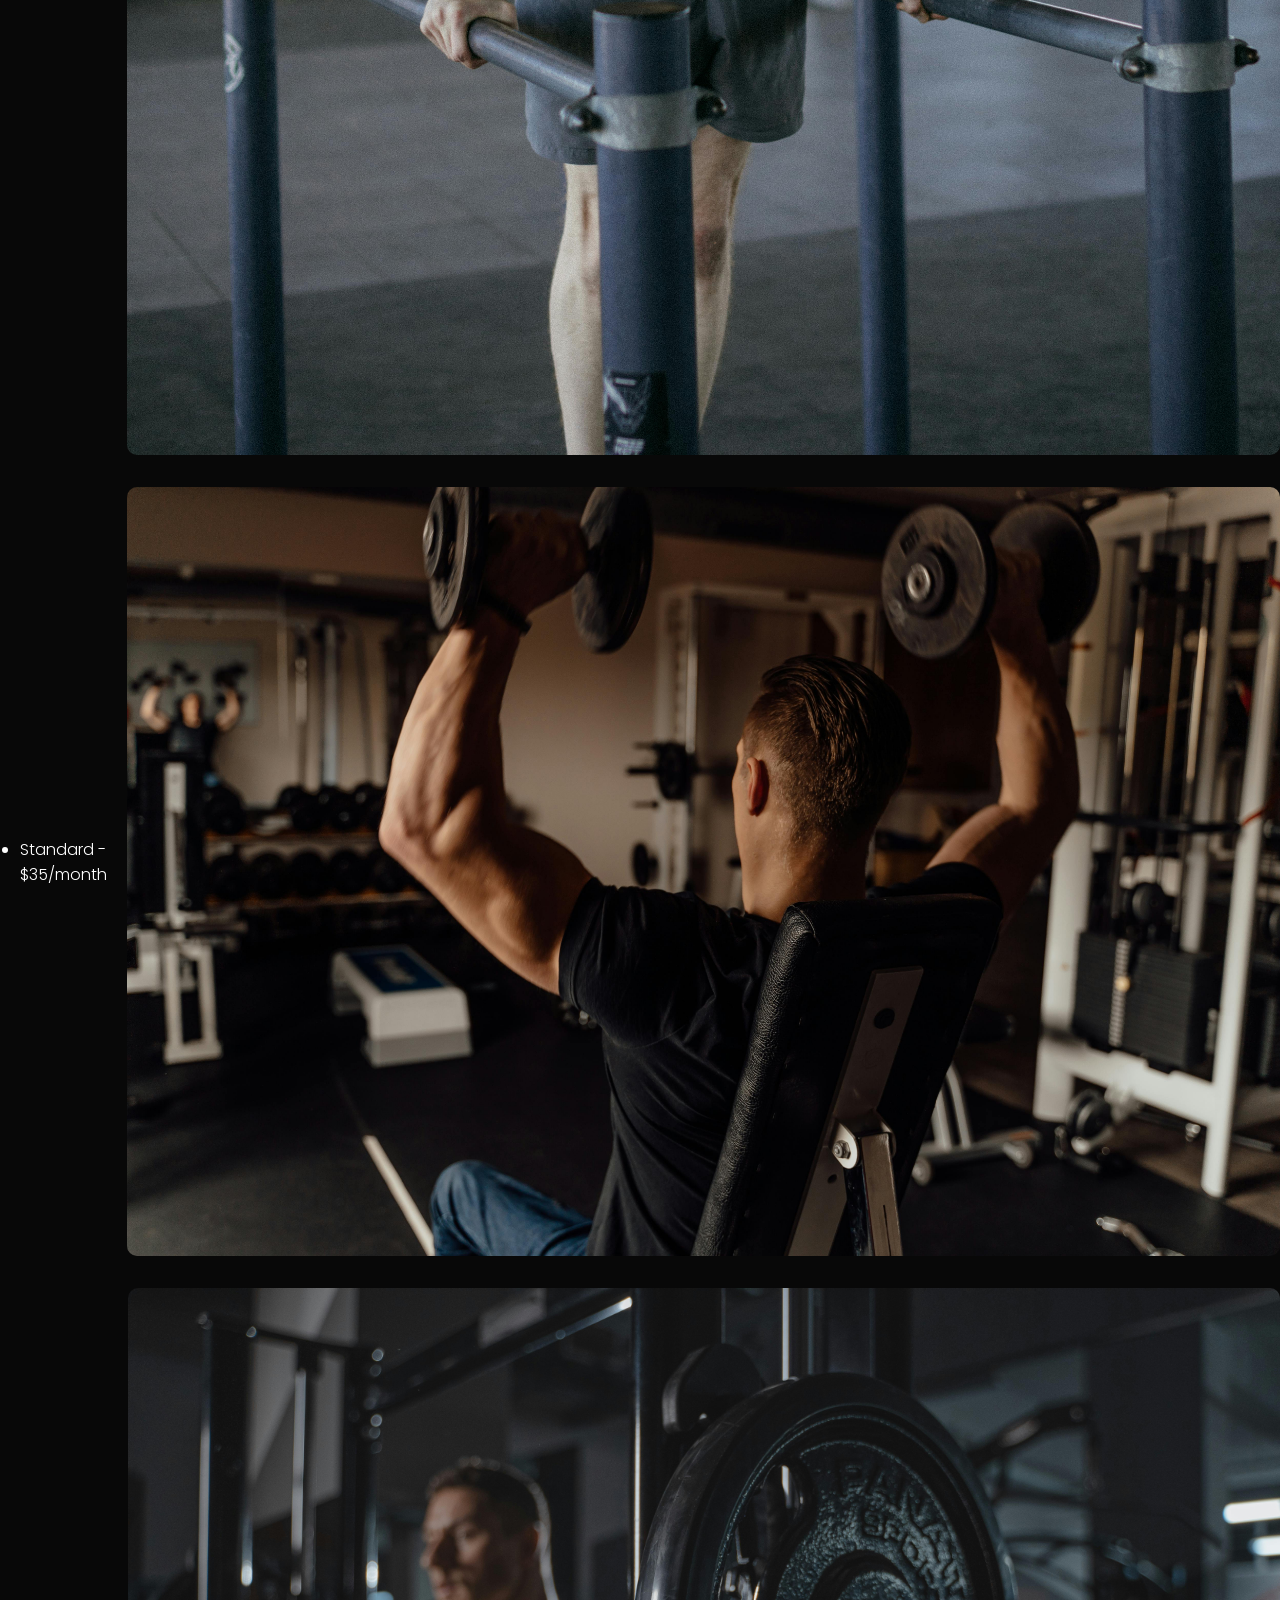
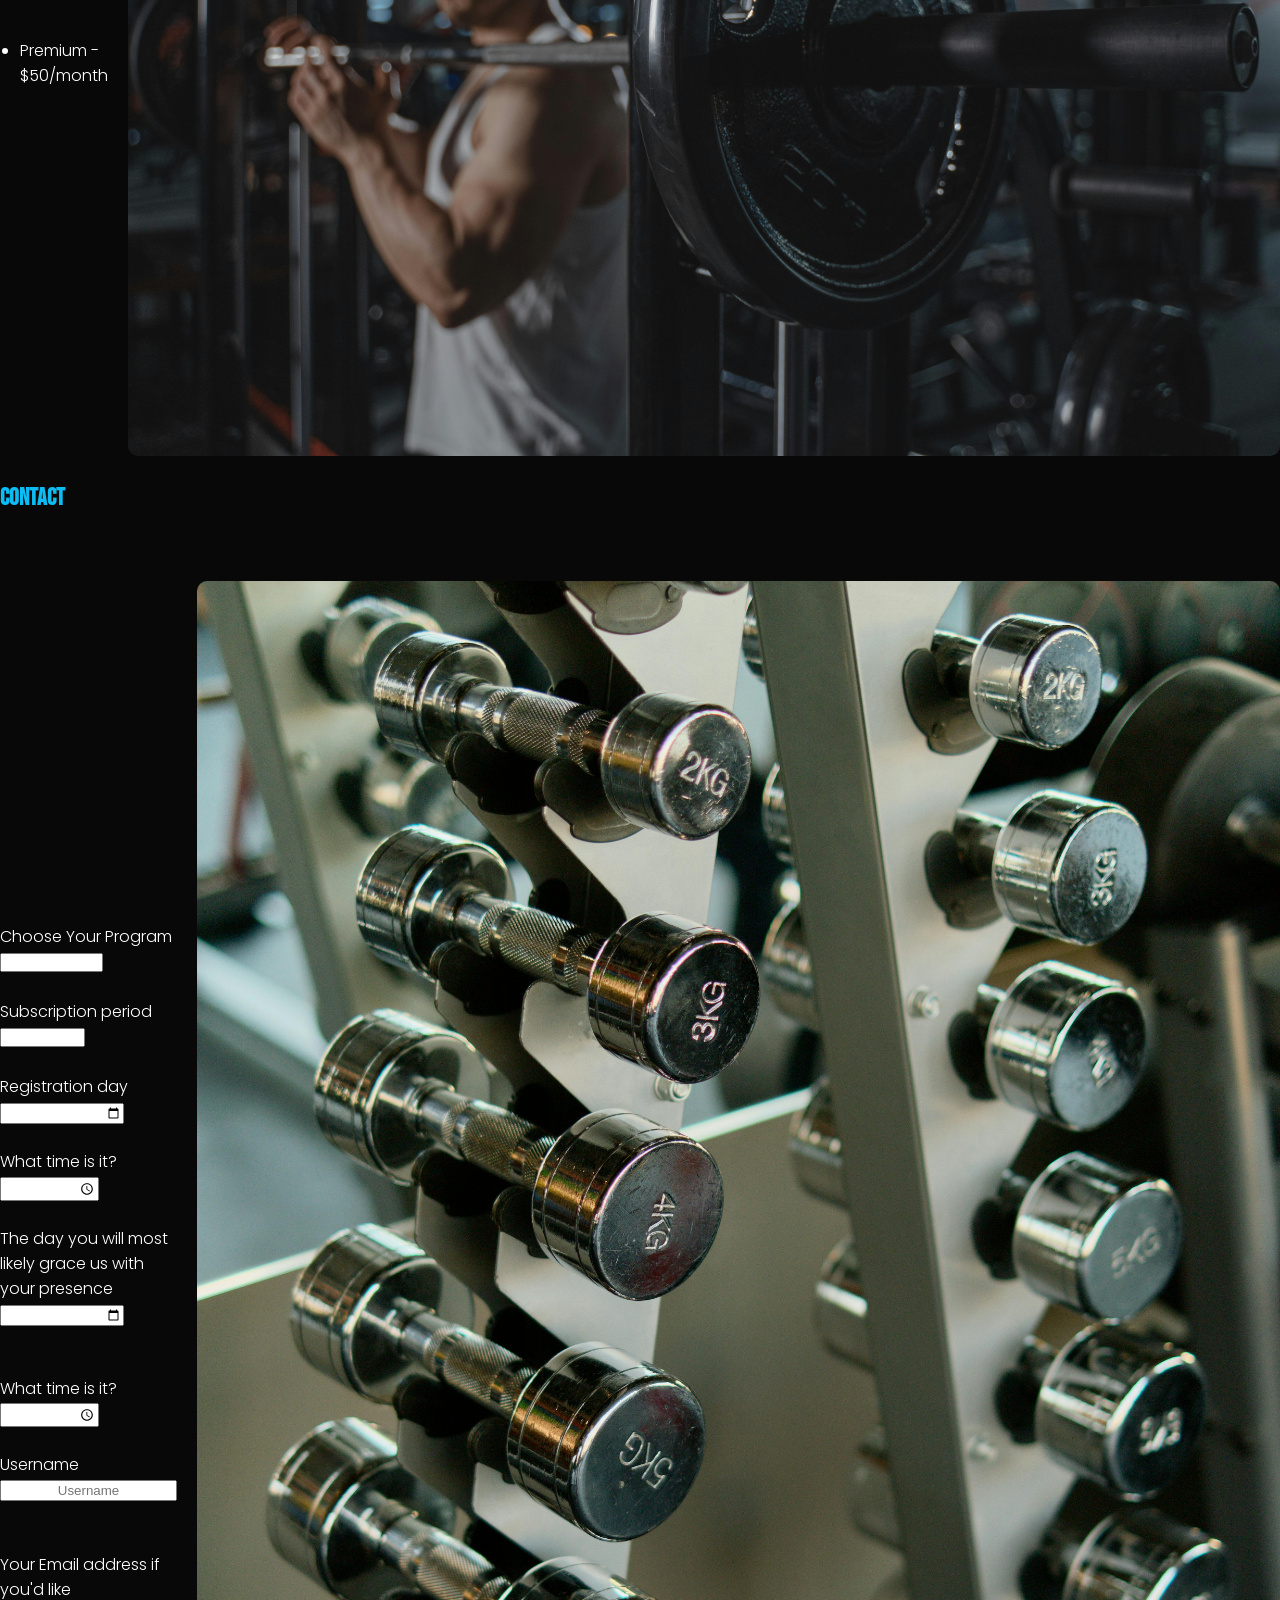
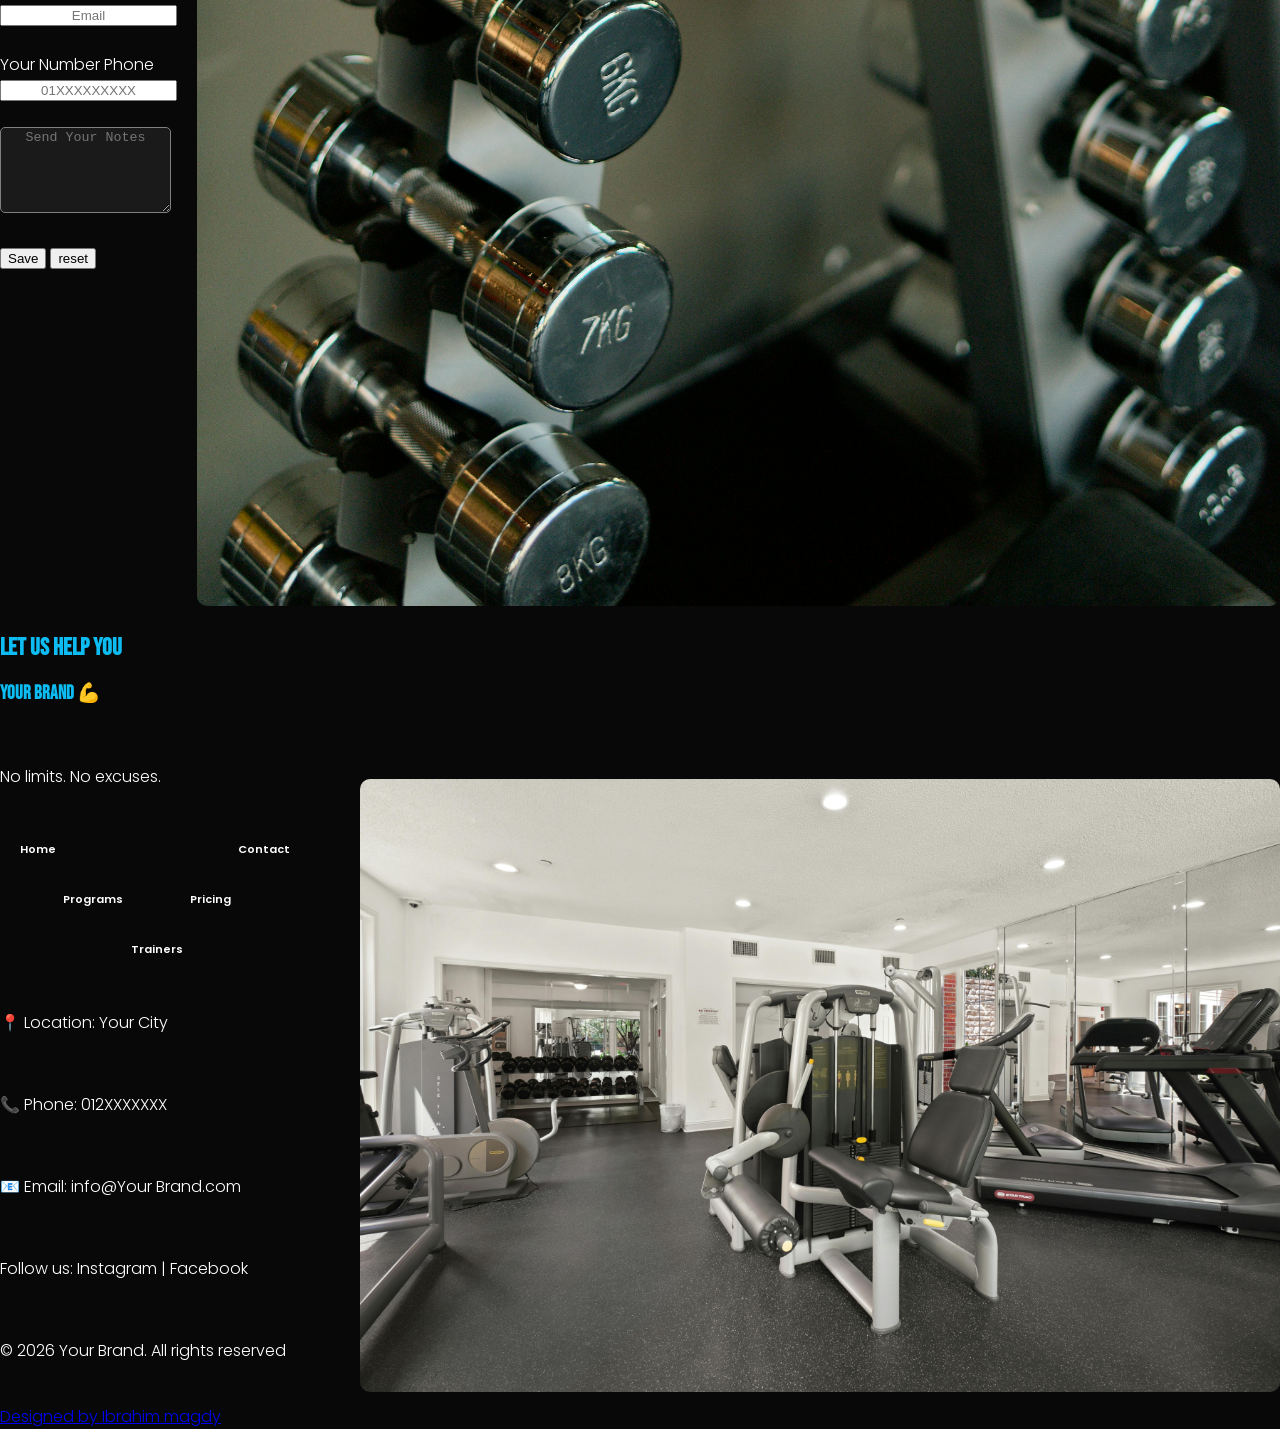
==== commit a51d232a: "Update" ====
--- a/index.html
+++ b/index.html
@@ -331,7 +331,7 @@
                     </div>
                     <br>
                     <div>
-                        <textarea id="message" class="text" placeholder="Send Your Notes"></textarea>
+                        <textarea id="message" class="message-box" placeholder="Send Your Notes"></textarea>
                     </div>
                     <br>
                     <div>
--- a/Your Brand.css
+++ b/Your Brand.css
@@ -190,49 +190,66 @@
 select {
 
     color: white;
+    text-align: center;
 
 }
 
 .Number {
 
     color: white;
+    text-align: center;
 
 }
 
 .Username {
 
     color: white;
-
-}
-
-.text {
-
-    color: white;
-
+    text-align: center;
+
+}
+
+.message-box {
+
+    width: 165px;
+    min-height: 80px;
+
+    color: white;
+    background: #1a1a1a;
+
+    border: 1px solid gray;
+    border-radius: 5px;
+
+    text-align: center;
+
+    resize: vertical;
 
 }
 
 .email {
 
     color: white;
+    text-align: center;
 
 }
 
 .date {
 
     color: white;
+    text-align: center;
 
 }
 
 .time {
 
     color: white;
+    text-align: center;
 
 }
 
 .phone {
 
     color: white;
+    text-align: center;
 
 }
 
